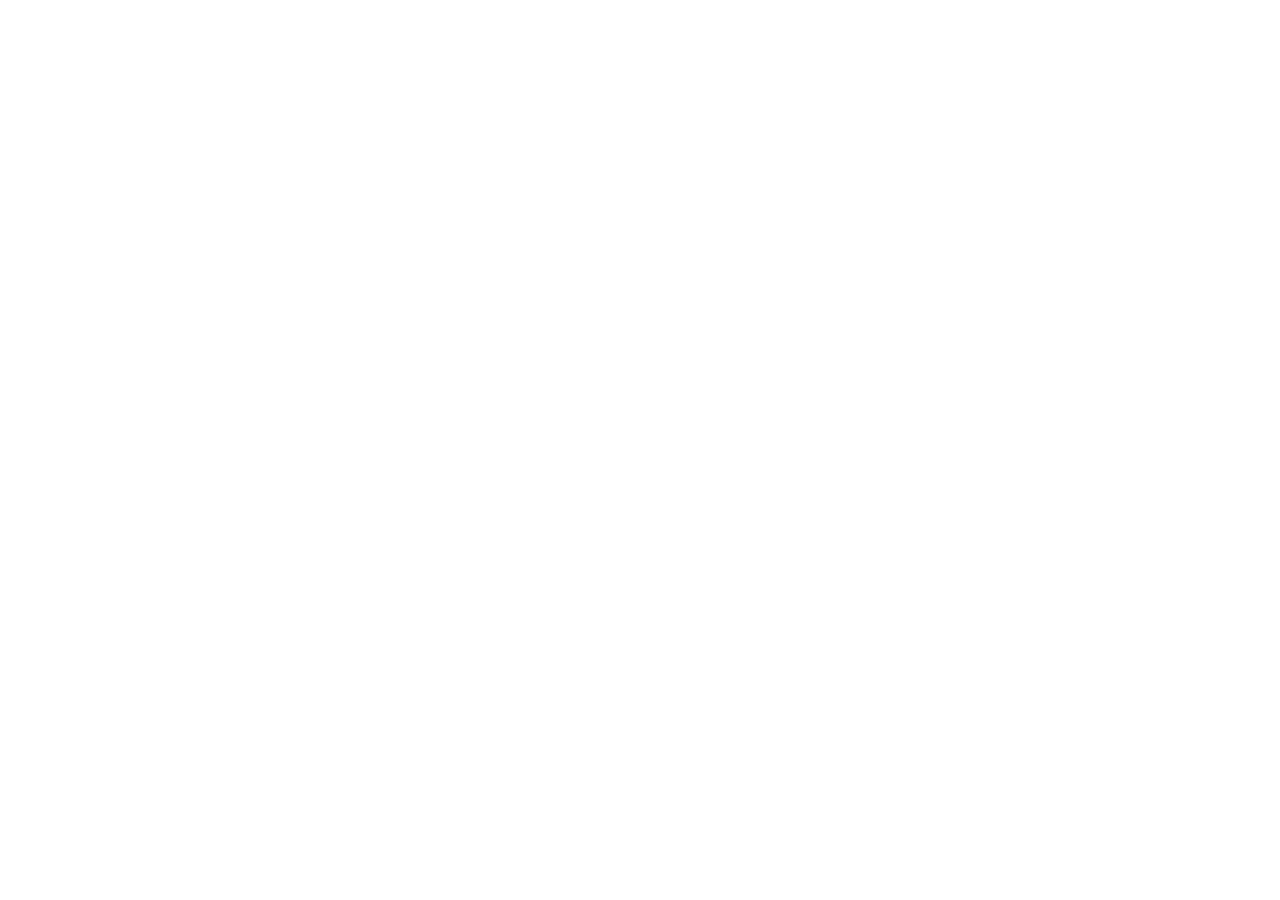
==== src/template.html @ 503ba23a "Initial commit" ====
<!doctype html>
<html lang="en">
  <head>
    <meta charset="UTF-8" />
    <meta name="viewport" content="width=device-width, initial-scale=1.0" />
    <title></title>
  </head>
  <body></body>
</html>
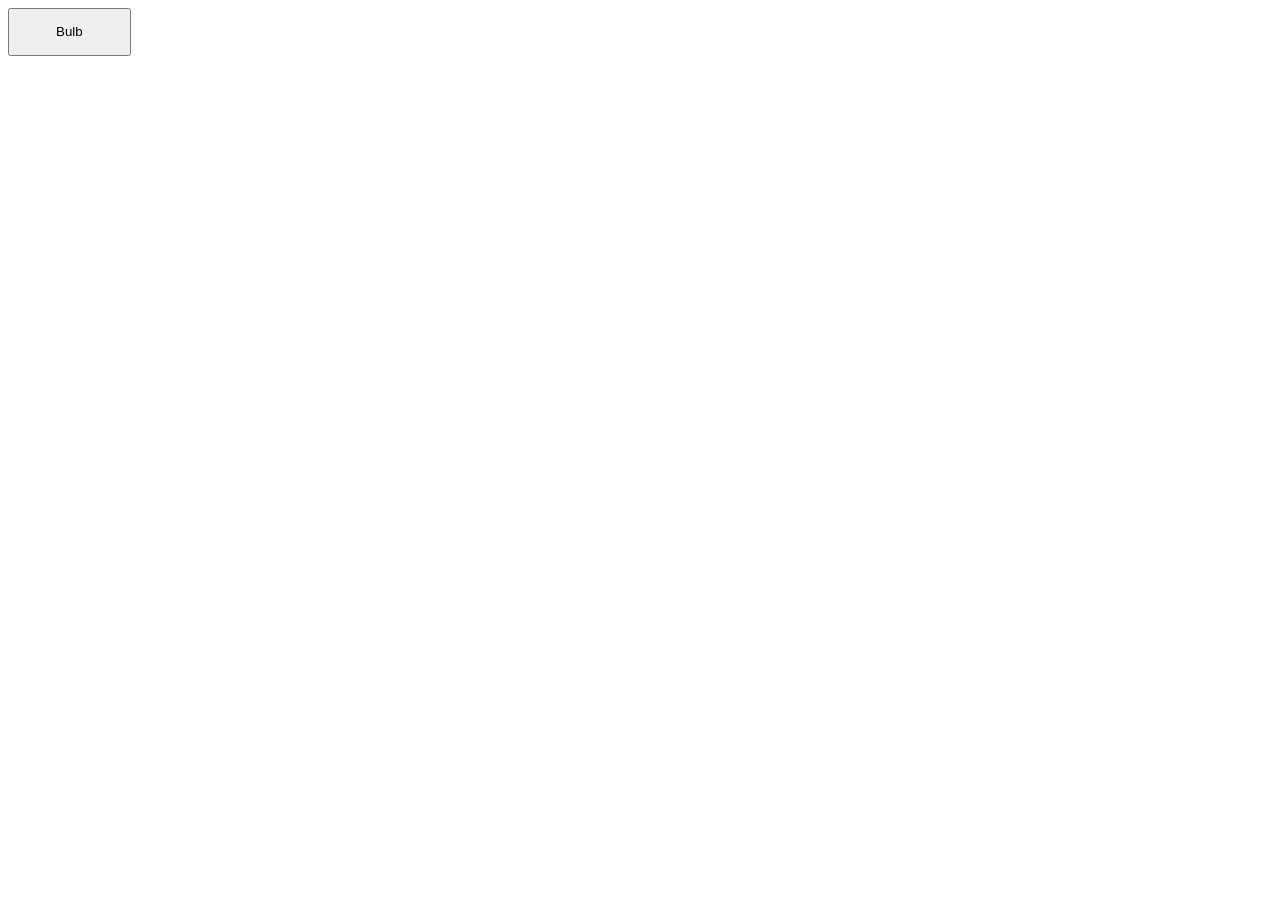
==== commit 451f40c8: "feat: add site header and add theme button - users can toggle theme by theme button in header" ====
--- a/src/template.html
+++ b/src/template.html
@@ -3,7 +3,29 @@
   <head>
     <meta charset="UTF-8" />
     <meta name="viewport" content="width=device-width, initial-scale=1.0" />
-    <title></title>
+    <title>My Homepage</title>
   </head>
-  <body></body>
+  <body>
+    <header>
+      <section id="bulbSection">
+        <button id="theme" aria-pressed="false" aria-label="theme" aria-description = "">
+          <figure id="lightBulb">
+            <div id="rope" aria-hidden="true"></div>
+            <div class="grove" aria-hidden="true">
+              <div class="groveChild"></div>
+              <div class="groveChild"></div>
+              <div class="groveChild"></div>
+            </div>
+            <div class="bulbGlass" aria-hidden="true">
+              <div class="bulbFlame flame1"></div>
+              <div class="bulbFlame flame2"></div>
+              <div class="bulbFlame flame3"></div>
+            </div>
+            <figcaption class="visually-hidden">Bulb</figcaption>
+          </figure>
+        </button>
+      </section>
+    </header>
+    <main></main>
+  </body>
 </html>
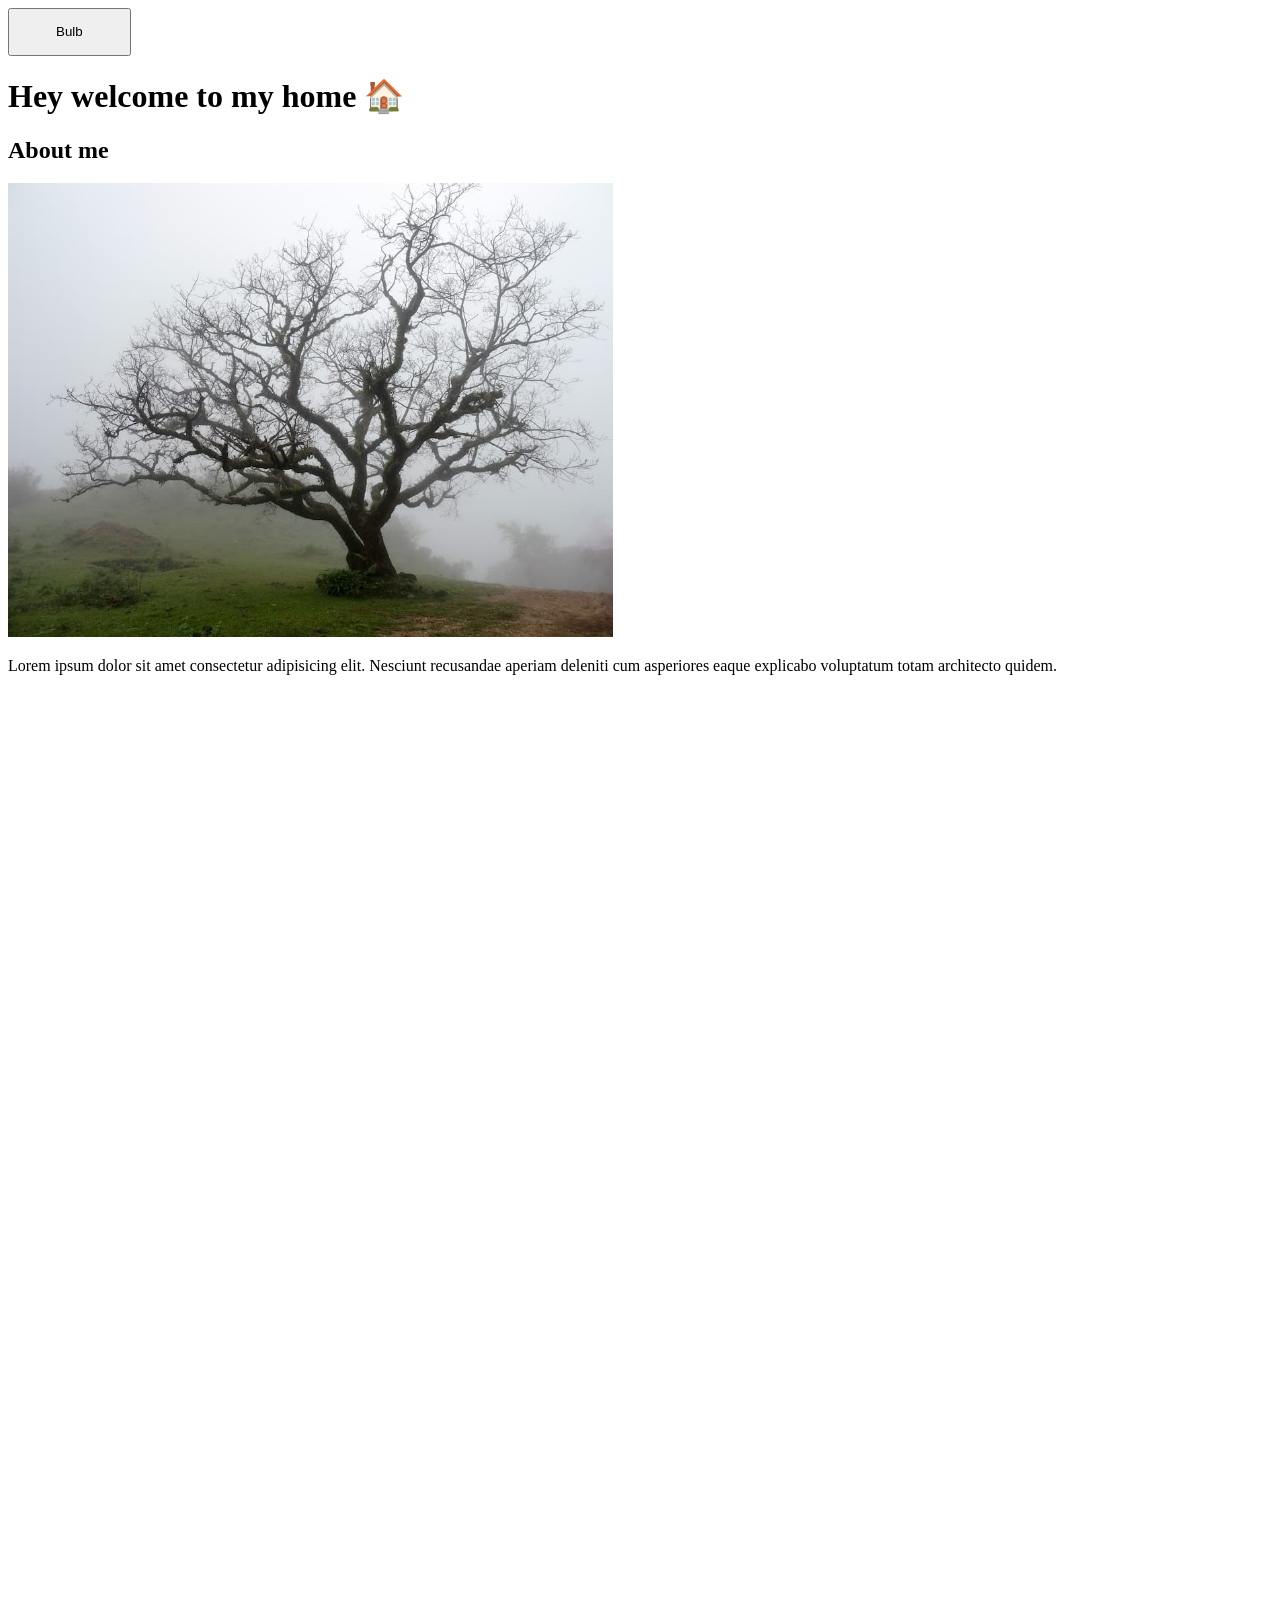
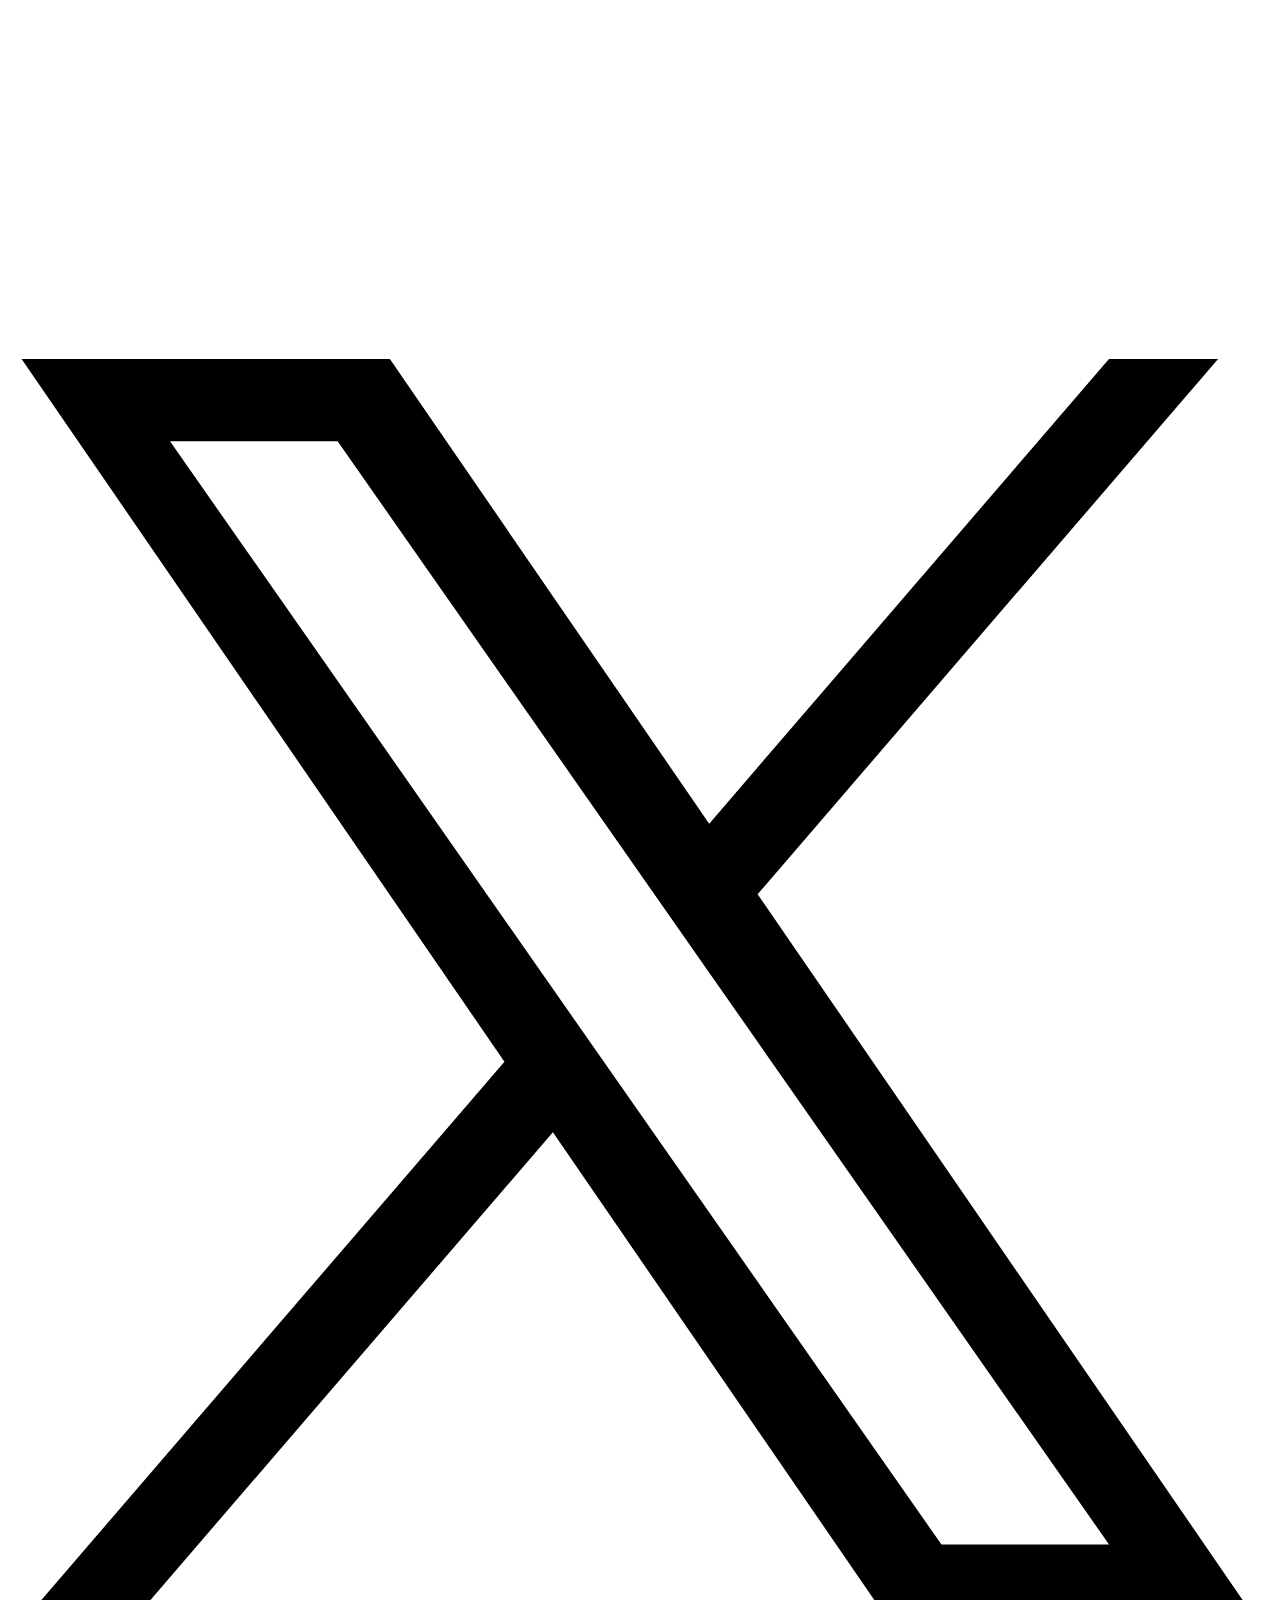
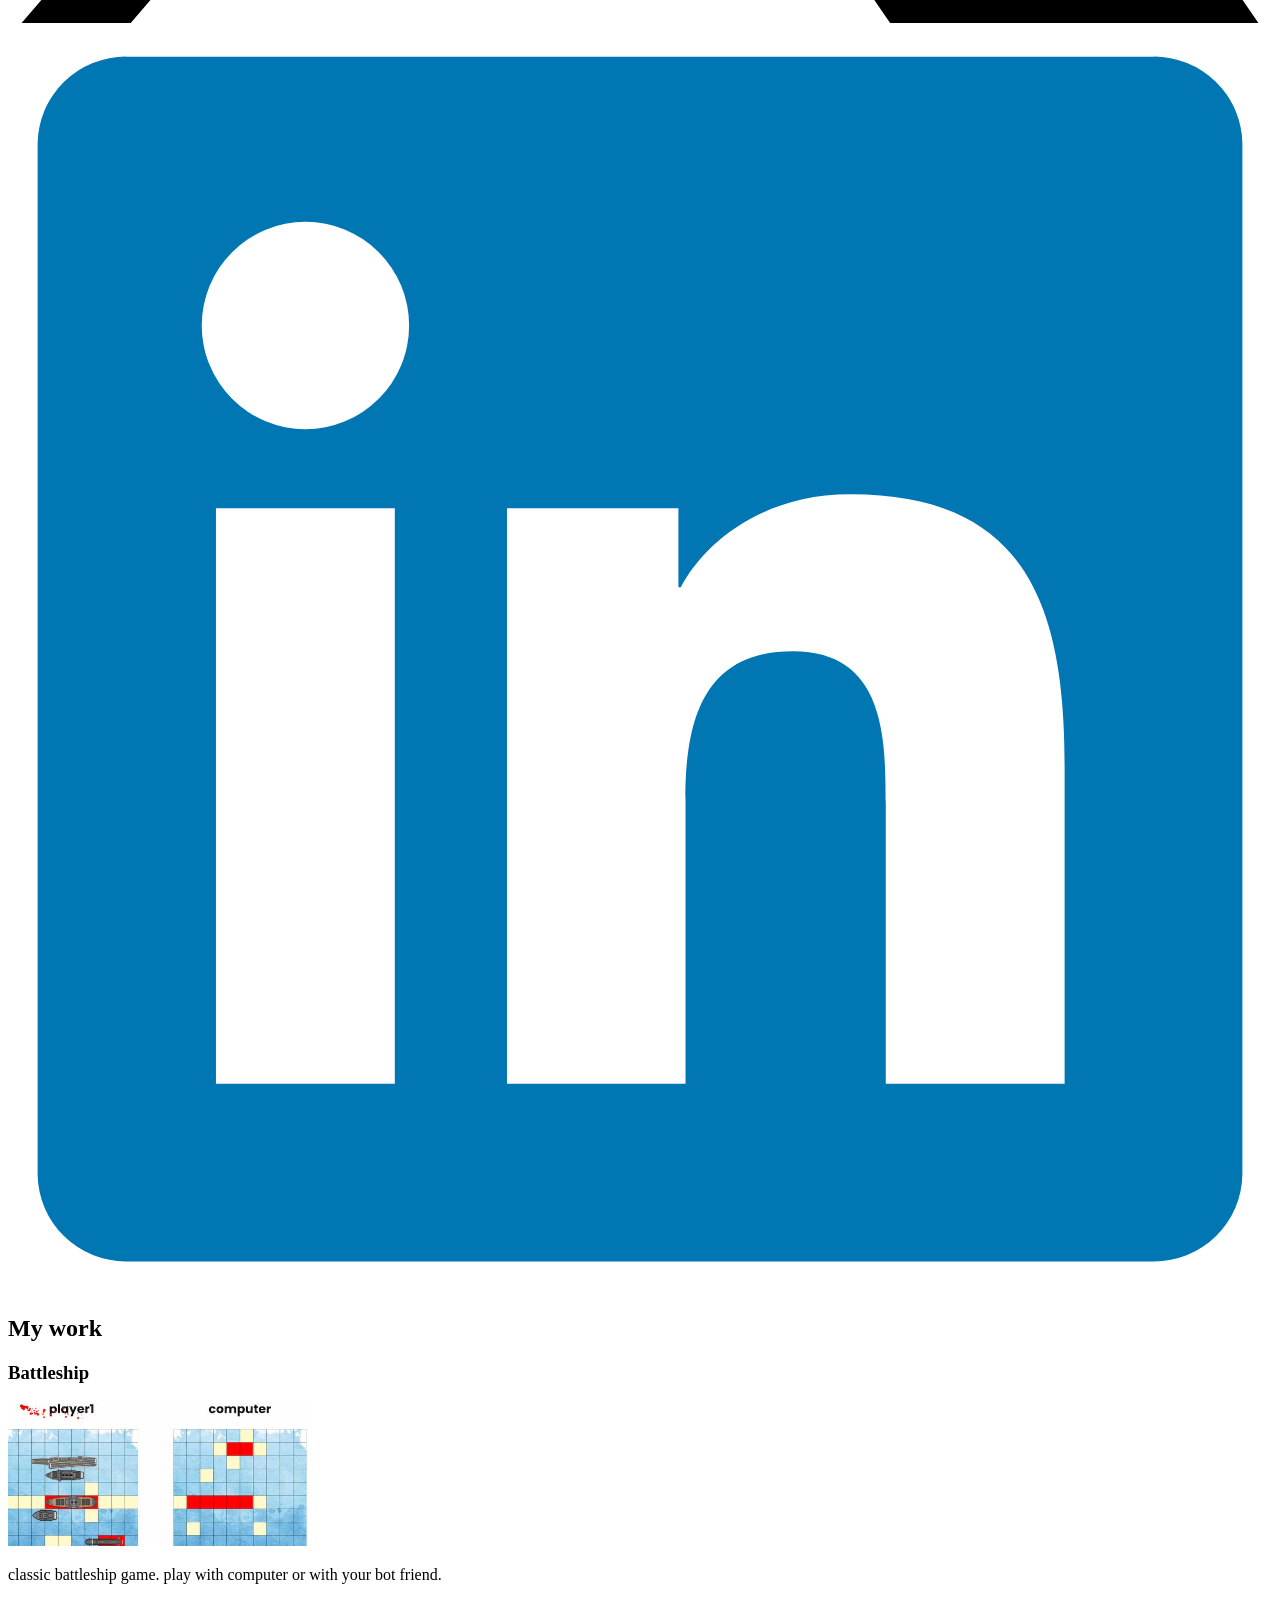
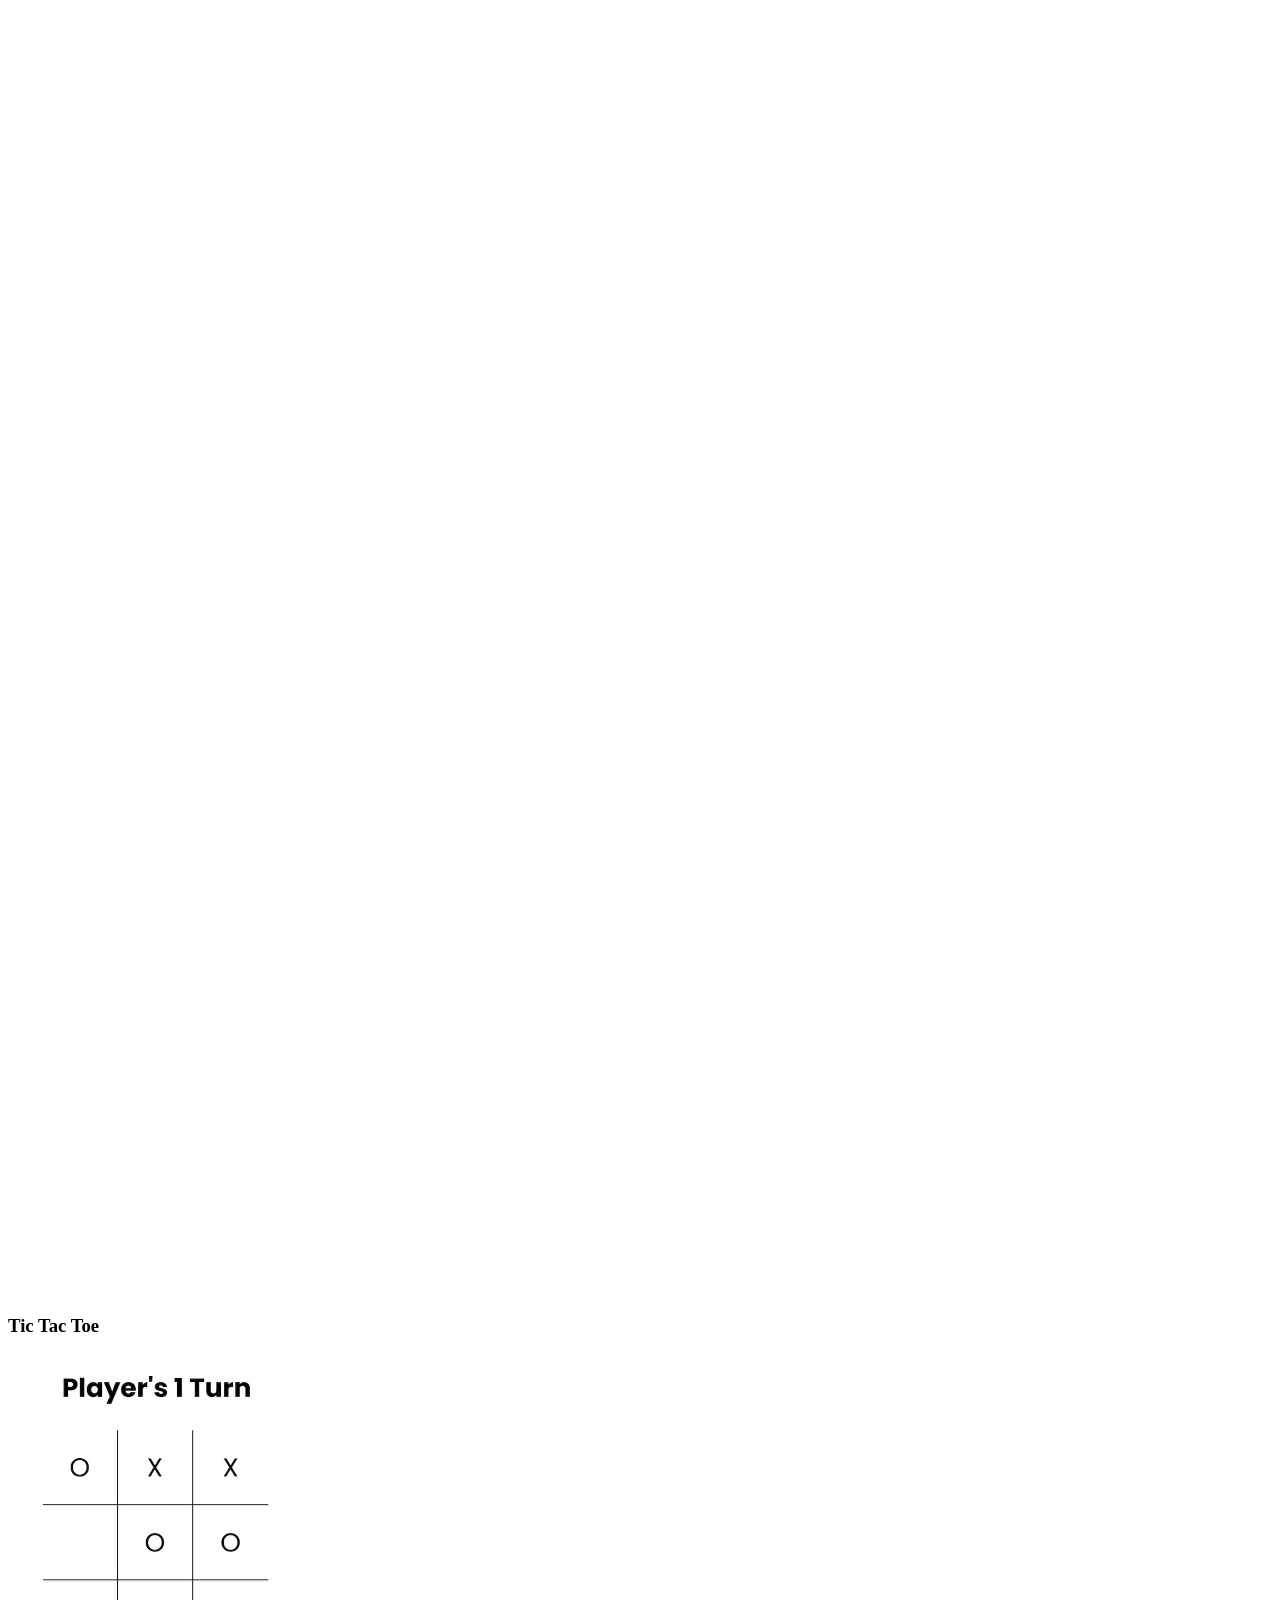
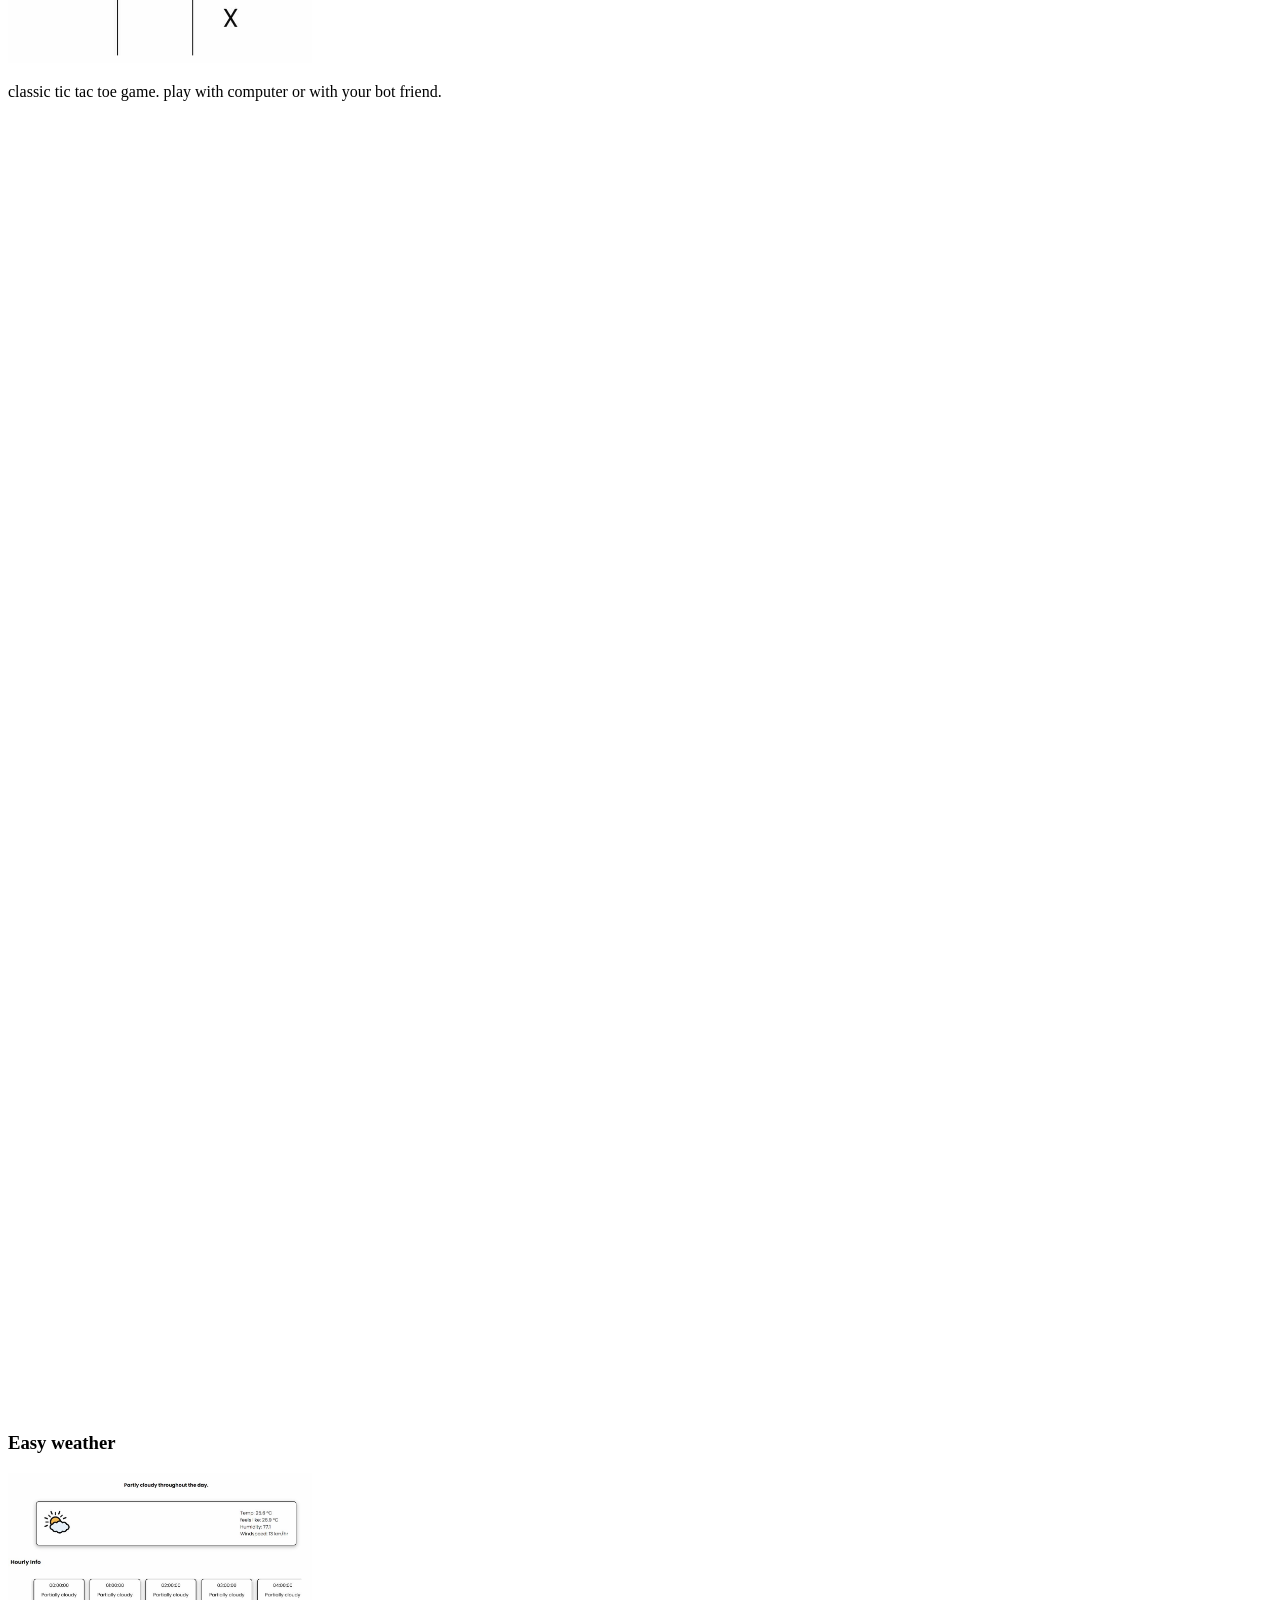
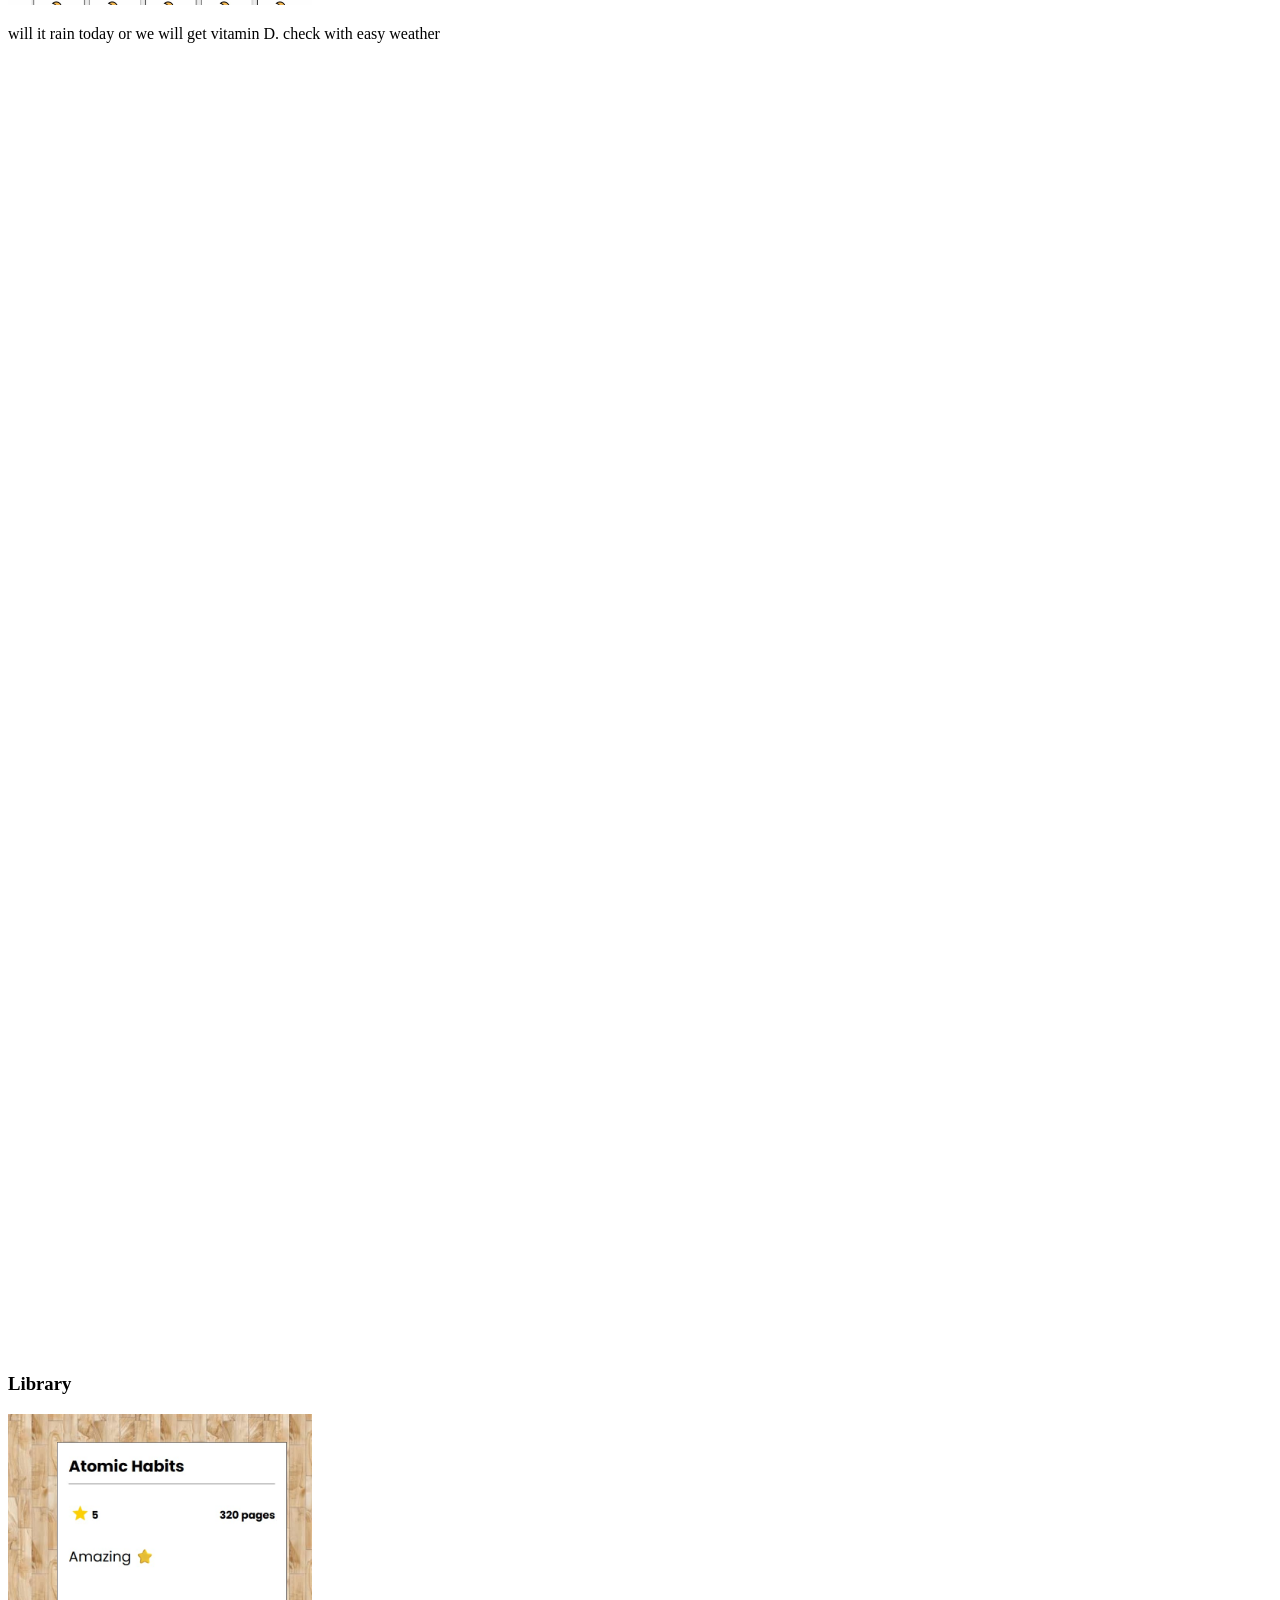
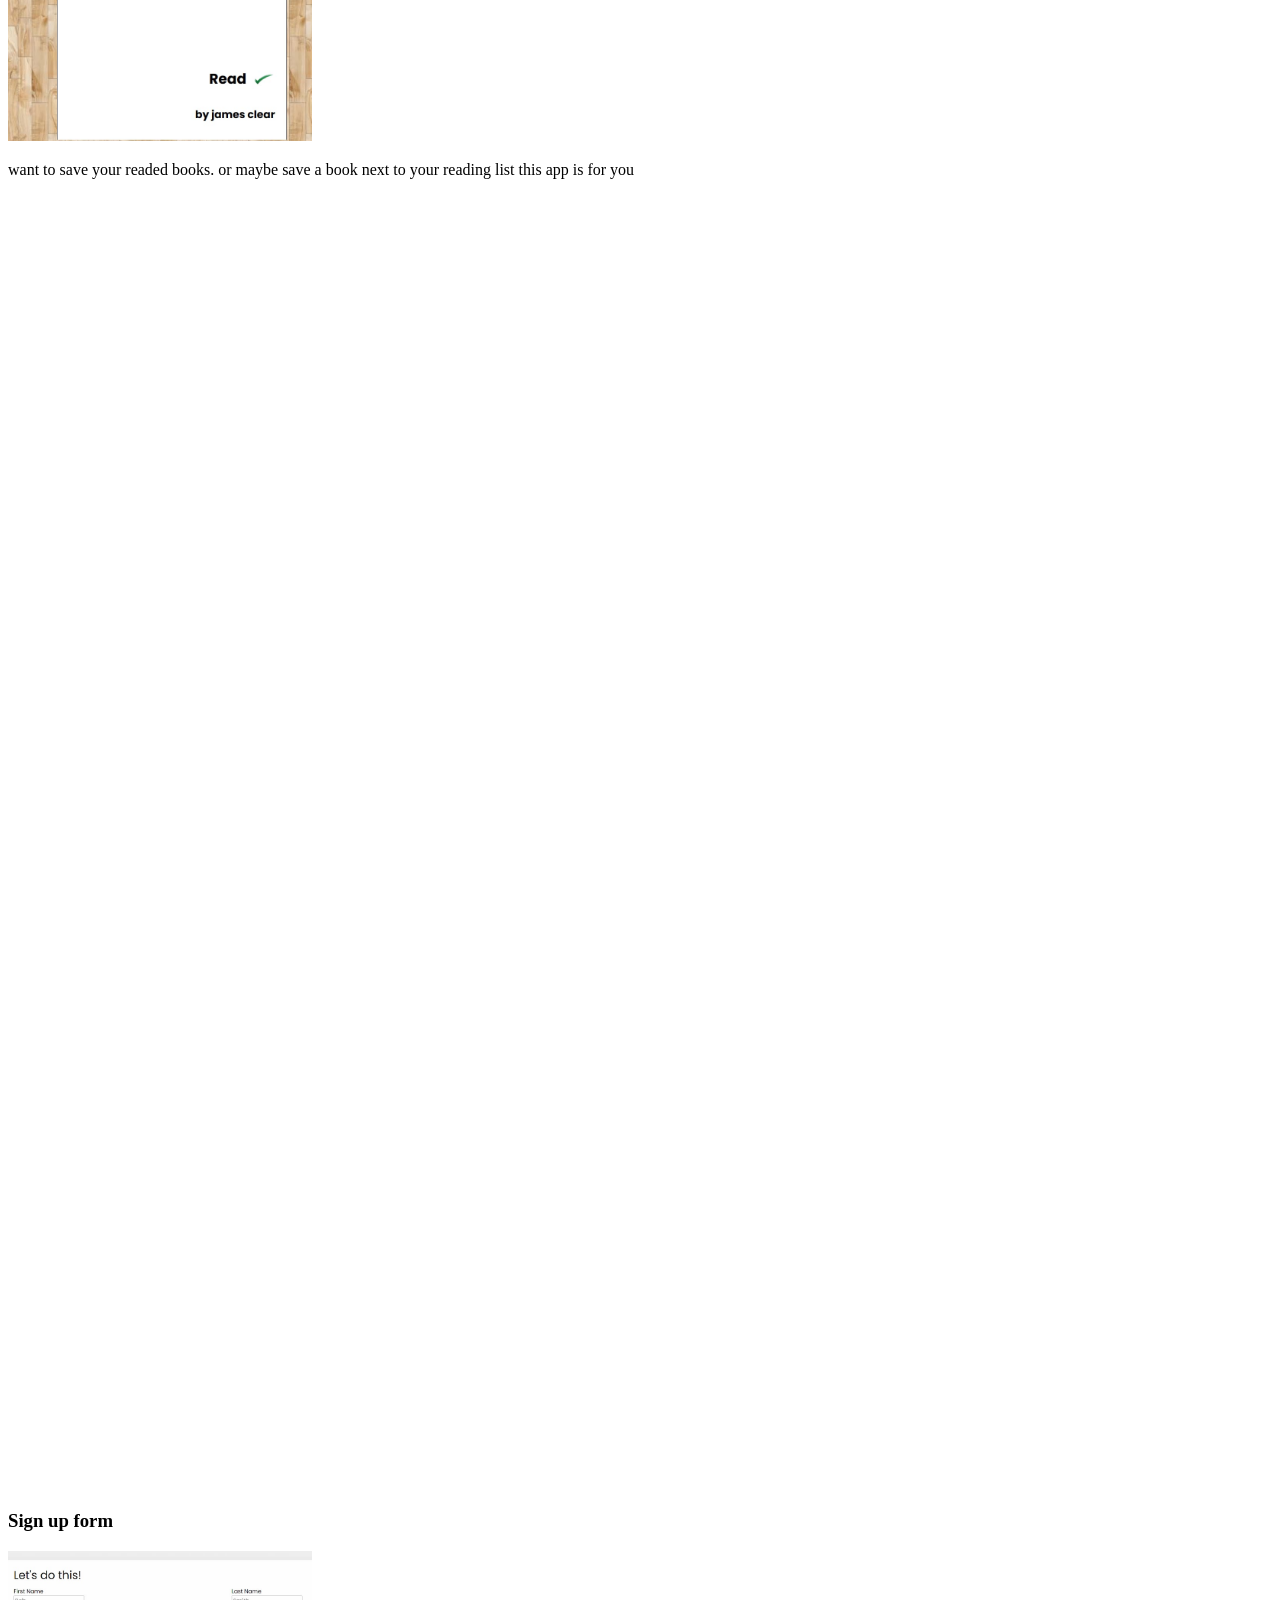
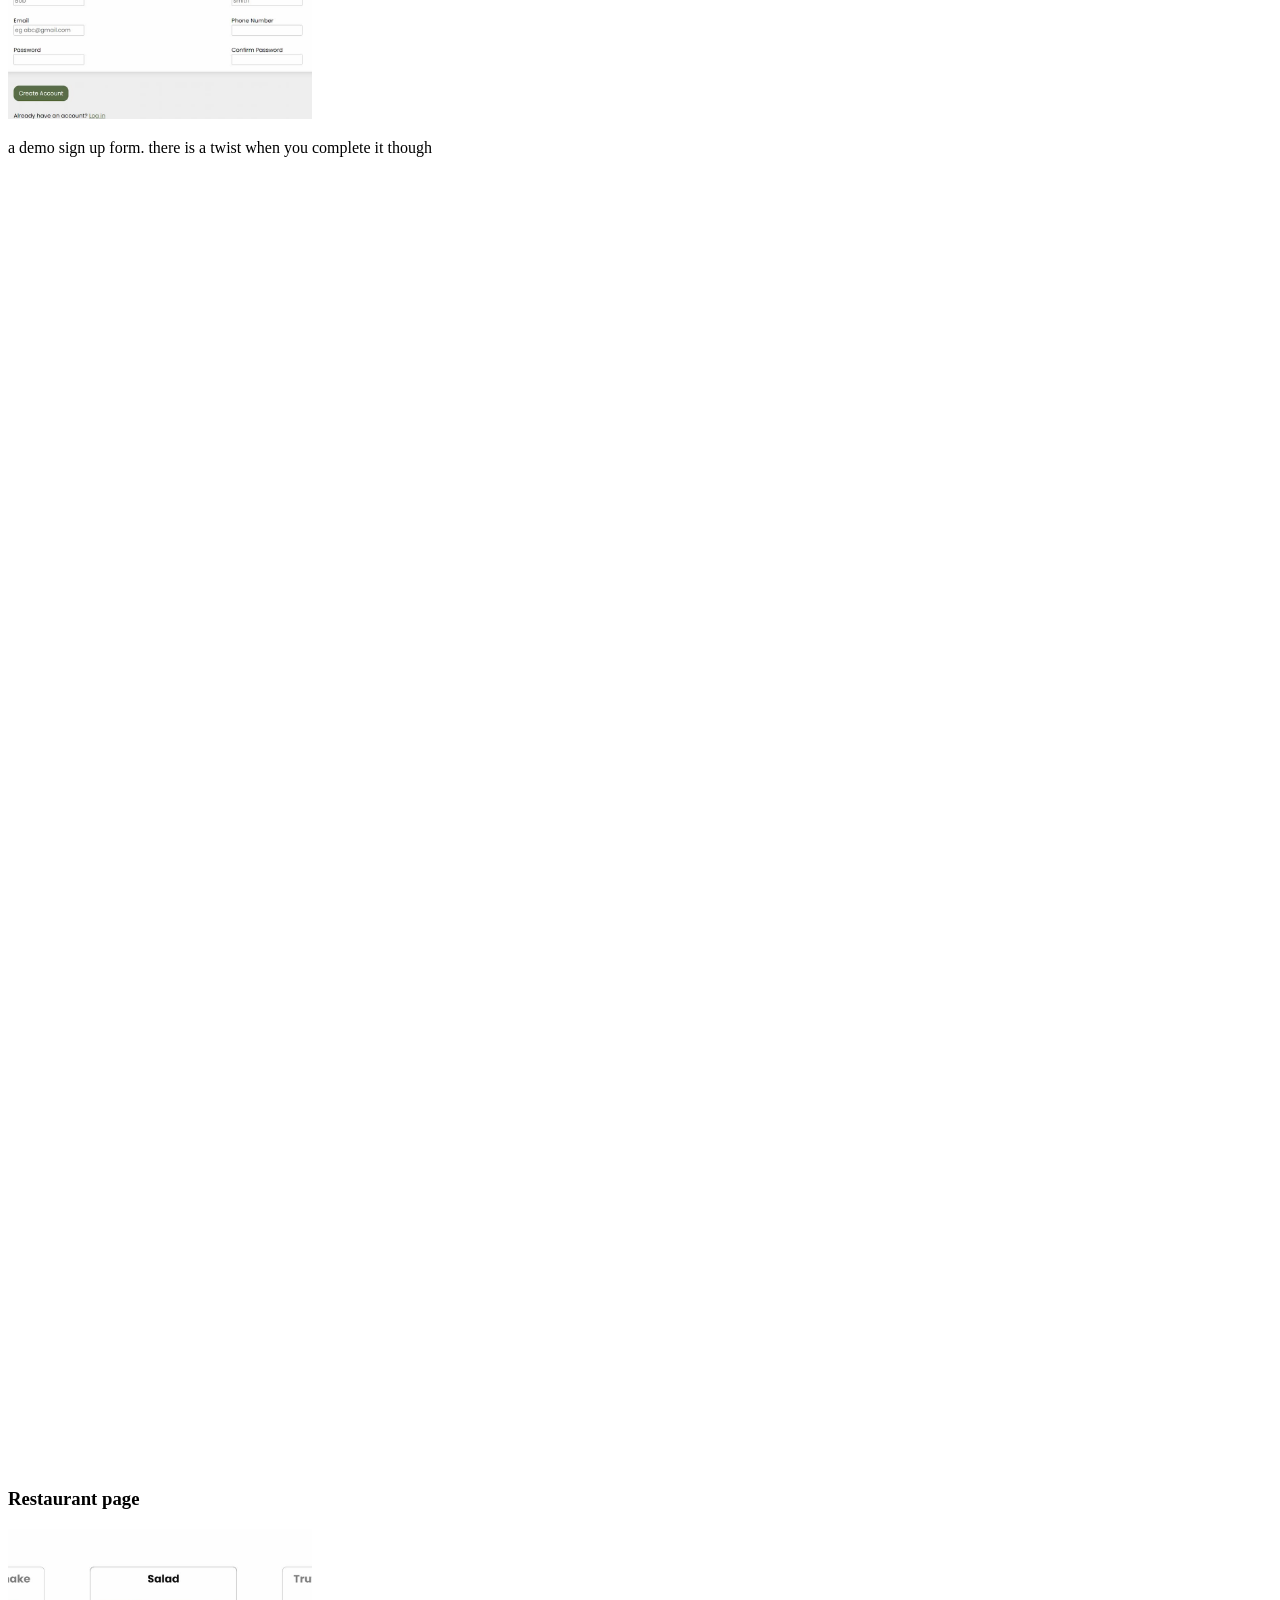
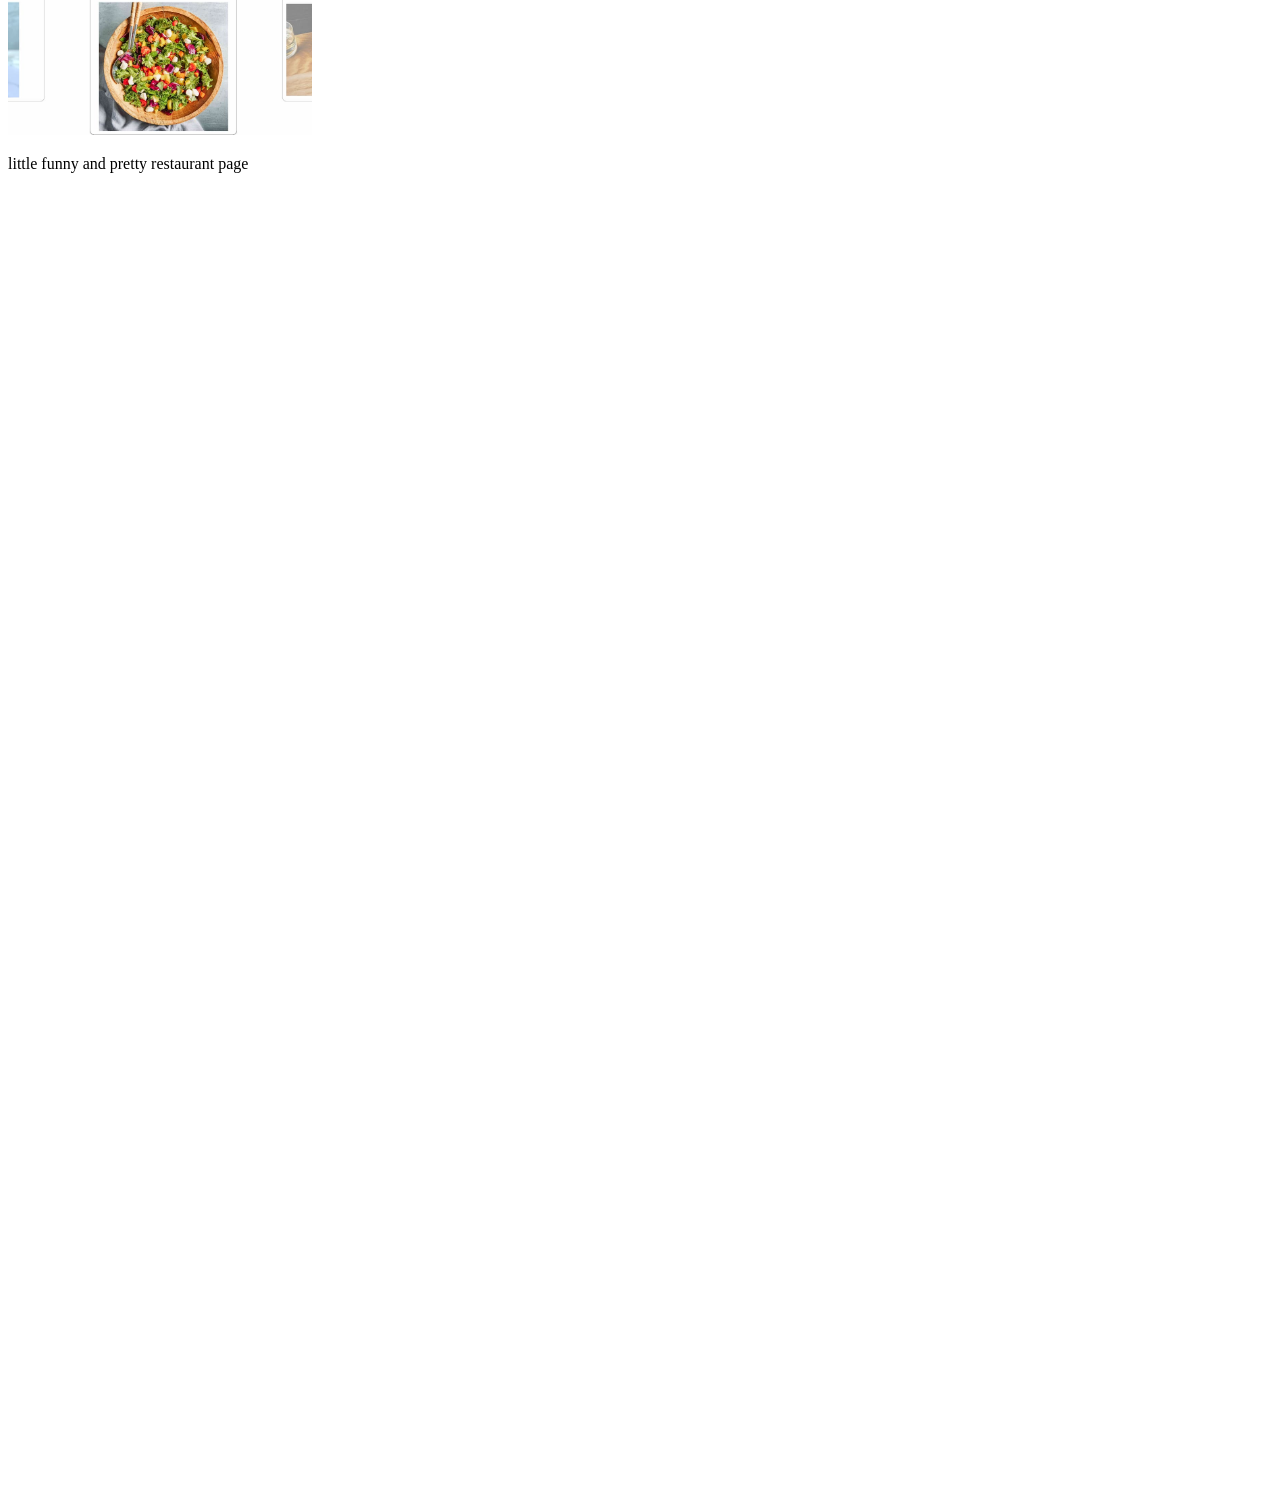
==== commit b21b362f: "feat: add site main content - add about me and my work section" ====
--- a/src/template.html
+++ b/src/template.html
@@ -4,7 +4,9 @@
     <meta charset="UTF-8" />
     <meta name="viewport" content="width=device-width, initial-scale=1.0" />
     <title>My Homepage</title>
-  </head>
+   <link rel="preconnect" href="https://fonts.googleapis.com">
+<link rel="preconnect" href="https://fonts.gstatic.com" crossorigin>
+<link href="https://fonts.googleapis.com/css2?family=Anton+SC&family=Lato:ital,wght@0,100;0,300;0,400;0,700;0,900;1,100;1,300;1,400;1,700;1,900&display=swap" rel="stylesheet">
   <body>
     <header>
       <section id="bulbSection">
@@ -26,6 +28,149 @@
         </button>
       </section>
     </header>
-    <main></main>
+    <main>
+      <h1 class="introPara"><span>Hey</span> <span>welcome to my home <span aria-hidden="true">🏠</span></span></h1>
+      <section aria-labelledby="aboutme" class="aboutMeSection">
+        <h2 id="aboutme">About me</h2>
+        <div class="aboutMeContent">
+          <img src="/assets/images/tree/tree_900w.jpg" srcset="/assets/images/tree/tree_300w.jpg 300w,/assets/images/tree/tree_600w.jpg 600w,/assets/images/tree/tree_900w.jpg 900w,/assets/images/tree/tree_1200w.jpg 1200w,/assets/images/tree/tree_1500w.jpg 1500w,/assets/images/tree/tree_1800w.jpg 1800w,/assets/images/tree/tree_2100w.jpg 2100w" sizes="(max-width: 800px) calc(100vw - 40px), calc((100vw - 70px) / 2)" alt="fog covering very old tree with many branches">
+          <div class="content">
+          <p aria-hidden="true"> Lorem ipsum dolor sit amet consectetur adipisicing elit. Nesciunt recusandae aperiam deleniti cum asperiores eaque explicabo voluptatum totam architecto quidem.</p>
+          <div class="icons">
+            <a href="https://github.com/Prince-Web-Developer?tab=repositories" aria-label="github (opens in new tab)" target="_blank">
+            <svg class="github" viewBox="0 0 128 128">
+            <g fill="#ffffff"><path fill-rule="evenodd" clip-rule="evenodd" d="M64 5.103c-33.347 0-60.388 27.035-60.388 60.388 0 26.682 17.303 49.317 41.297 57.303 3.017.56 4.125-1.31 4.125-2.905 0-1.44-.056-6.197-.082-11.243-16.8 3.653-20.345-7.125-20.345-7.125-2.747-6.98-6.705-8.836-6.705-8.836-5.48-3.748.413-3.67.413-3.67 6.063.425 9.257 6.223 9.257 6.223 5.386 9.23 14.127 6.562 17.573 5.02.542-3.903 2.107-6.568 3.834-8.076-13.413-1.525-27.514-6.704-27.514-29.843 0-6.593 2.36-11.98 6.223-16.21-.628-1.52-2.695-7.662.584-15.98 0 0 5.07-1.623 16.61 6.19C53.7 35 58.867 34.327 64 34.304c5.13.023 10.3.694 15.127 2.033 11.526-7.813 16.59-6.19 16.59-6.19 3.287 8.317 1.22 14.46.593 15.98 3.872 4.23 6.215 9.617 6.215 16.21 0 23.194-14.127 28.3-27.574 29.796 2.167 1.874 4.097 5.55 4.097 11.183 0 8.08-.07 14.583-.07 16.572 0 1.607 1.088 3.49 4.148 2.897 23.98-7.994 41.263-30.622 41.263-57.294C124.388 32.14 97.35 5.104 64 5.104z"></path><path d="M26.484 91.806c-.133.3-.605.39-1.035.185-.44-.196-.685-.605-.543-.906.13-.31.603-.395 1.04-.188.44.197.69.61.537.91zm2.446 2.729c-.287.267-.85.143-1.232-.28-.396-.42-.47-.983-.177-1.254.298-.266.844-.14 1.24.28.394.426.472.984.17 1.255zM31.312 98.012c-.37.258-.976.017-1.35-.52-.37-.538-.37-1.183.01-1.44.373-.258.97-.025 1.35.507.368.545.368 1.19-.01 1.452zm3.261 3.361c-.33.365-1.036.267-1.552-.23-.527-.487-.674-1.18-.343-1.544.336-.366 1.045-.264 1.564.23.527.486.686 1.18.333 1.543zm4.5 1.951c-.147.473-.825.688-1.51.486-.683-.207-1.13-.76-.99-1.238.14-.477.823-.7 1.512-.485.683.206 1.13.756.988 1.237zm4.943.361c.017.498-.563.91-1.28.92-.723.017-1.308-.387-1.315-.877 0-.503.568-.91 1.29-.924.717-.013 1.306.387 1.306.88zm4.598-.782c.086.485-.413.984-1.126 1.117-.7.13-1.35-.172-1.44-.653-.086-.498.422-.997 1.122-1.126.714-.123 1.354.17 1.444.663zm0 0"></path></g>
+            </svg>
+          </a>
+          <a href="https://youtu.be/dQw4w9WgXcQ?si=DXtSjY6NtaNnqoT3" aria-label="twitter also known as x (opens in new tab)" target="_blank">
+            <svg viewBox="0 0 128 128">
+<path d="M75.916 54.2 122.542 0h-11.05L71.008 47.06 38.672 0H1.376l48.898 71.164L1.376 128h11.05L55.18 78.303 89.328 128h37.296L75.913 54.2ZM60.782 71.79l-4.955-7.086-39.42-56.386h16.972L65.19 53.824l4.954 7.086 41.353 59.15h-16.97L60.782 71.793Z" fill="#000" style="stroke-width:.104373"></path>
+</svg>
+          </a>
+          <a href="https://youtu.be/dQw4w9WgXcQ?si=DXtSjY6NtaNnqoT3" aria-label="linkedin (opens in new tab)" target="_blank">
+            <svg viewBox="0 0 128 128">
+<path fill="#0076b2" d="M116 3H12a8.91 8.91 0 00-9 8.8v104.42a8.91 8.91 0 009 8.78h104a8.93 8.93 0 009-8.81V11.77A8.93 8.93 0 00116 3z"></path><path fill="#fff" d="M21.06 48.73h18.11V107H21.06zm9.06-29a10.5 10.5 0 11-10.5 10.49 10.5 10.5 0 0110.5-10.49M50.53 48.73h17.36v8h.24c2.42-4.58 8.32-9.41 17.13-9.41C103.6 47.28 107 59.35 107 75v32H88.89V78.65c0-6.75-.12-15.44-9.41-15.44s-10.87 7.36-10.87 15V107H50.53z"></path>
+</svg>
+          </a>
+          </div>
+        </div>
+      </section>
+      <section aria-labelledby="mywork" class="aboutMeSection">
+        <h2 id="mywork">My work</h2>
+        <section class="myWorkSection">
+         
+            <div class="card">
+              <div class="cardContent">
+                <h3>Battleship</h3>
+                <img class="batlle" src="/assets/images/battleship/battleship_600w.jpg" alt="battleship game" srcset="/assets/images/battleship/battleship_300w.jpg 300w,/assets/images/battleship/battleship_600w.jpg 600w,/assets/images/battleship/battleship_900w.jpg 900w,/assets/images/battleship/battleship_1200w.jpg 1200w,/assets/images/battleship/battleship_1500w.jpg 1500w,/assets/images/battleship/battleship_1800w.jpg 1800w,/assets/images/battleship/battleship_2100w.jpg 2100w" sizes="(max-width: 1196px) 260px, calc((((100vw - 40px) - 10em) * 0.3) - 20px)">
+                <p class="smallerFont">classic battleship game. play with computer or with your bot friend.</p>
+              </div>
+              <div class="icons">
+                <a href="https://github.com/Prince-Web-Developer/Battleship" aria-label="view battleship source code (opens in new tab)" target="_blank">
+            <svg class="github" viewBox="0 0 128 128">
+            <g fill="#ffffff"><path fill-rule="evenodd" clip-rule="evenodd" d="M64 5.103c-33.347 0-60.388 27.035-60.388 60.388 0 26.682 17.303 49.317 41.297 57.303 3.017.56 4.125-1.31 4.125-2.905 0-1.44-.056-6.197-.082-11.243-16.8 3.653-20.345-7.125-20.345-7.125-2.747-6.98-6.705-8.836-6.705-8.836-5.48-3.748.413-3.67.413-3.67 6.063.425 9.257 6.223 9.257 6.223 5.386 9.23 14.127 6.562 17.573 5.02.542-3.903 2.107-6.568 3.834-8.076-13.413-1.525-27.514-6.704-27.514-29.843 0-6.593 2.36-11.98 6.223-16.21-.628-1.52-2.695-7.662.584-15.98 0 0 5.07-1.623 16.61 6.19C53.7 35 58.867 34.327 64 34.304c5.13.023 10.3.694 15.127 2.033 11.526-7.813 16.59-6.19 16.59-6.19 3.287 8.317 1.22 14.46.593 15.98 3.872 4.23 6.215 9.617 6.215 16.21 0 23.194-14.127 28.3-27.574 29.796 2.167 1.874 4.097 5.55 4.097 11.183 0 8.08-.07 14.583-.07 16.572 0 1.607 1.088 3.49 4.148 2.897 23.98-7.994 41.263-30.622 41.263-57.294C124.388 32.14 97.35 5.104 64 5.104z"></path><path d="M26.484 91.806c-.133.3-.605.39-1.035.185-.44-.196-.685-.605-.543-.906.13-.31.603-.395 1.04-.188.44.197.69.61.537.91zm2.446 2.729c-.287.267-.85.143-1.232-.28-.396-.42-.47-.983-.177-1.254.298-.266.844-.14 1.24.28.394.426.472.984.17 1.255zM31.312 98.012c-.37.258-.976.017-1.35-.52-.37-.538-.37-1.183.01-1.44.373-.258.97-.025 1.35.507.368.545.368 1.19-.01 1.452zm3.261 3.361c-.33.365-1.036.267-1.552-.23-.527-.487-.674-1.18-.343-1.544.336-.366 1.045-.264 1.564.23.527.486.686 1.18.333 1.543zm4.5 1.951c-.147.473-.825.688-1.51.486-.683-.207-1.13-.76-.99-1.238.14-.477.823-.7 1.512-.485.683.206 1.13.756.988 1.237zm4.943.361c.017.498-.563.91-1.28.92-.723.017-1.308-.387-1.315-.877 0-.503.568-.91 1.29-.924.717-.013 1.306.387 1.306.88zm4.598-.782c.086.485-.413.984-1.126 1.117-.7.13-1.35-.172-1.44-.653-.086-.498.422-.997 1.122-1.126.714-.123 1.354.17 1.444.663zm0 0"></path></g>
+            </svg>
+          </a>
+                <a href="https://prince-web-developer.github.io/Battleship/" aria-label="play battleship (opens in new tab)" target="_blank">
+            <svg class="github" xmlns="http://www.w3.org/2000/svg" height="24px" viewBox="0 -960 960 960" width="24px" fill="#ffffff"><path d="M320-200v-560l440 280-440 280Zm80-280Zm0 134 210-134-210-134v268Z"/></svg>
+          </a>
+              </div>
+            </div>
+            <div class="card">
+              <div class="cardContent">
+                <h3>Tic Tac Toe</h3>
+                <img src="/assets/images/ticTacToe/ticTacToe_600w.jpg" alt="tic tac toe game" srcset="/assets/images/ticTacToe/ticTacToe_300w.jpg 300w,/assets/images/ticTacToe/ticTacToe_600w.jpg 600w,/assets/images/ticTacToe/ticTacToe_900w.jpg 900w,/assets/images/ticTacToe/ticTacToe_1200w.jpg 1200w,/assets/images/ticTacToe/ticTacToe_1500w.jpg 1500w,/assets/images/ticTacToe/ticTacToe_1800w.jpg 1800w,/assets/images/ticTacToe/ticTacToe_2100w.jpg 2100w" sizes="(max-width: 1196px) 260px, calc((((100vw - 40px) - 10em) * 0.3) - 20px)">
+                <p class="smallerFont">classic tic tac toe game. play with computer or with your bot friend.</p>
+              </div>
+              <div class="icons">
+                <a href="https://github.com/Prince-Web-Developer/Tic-Tac-Toe" aria-label="view tic tac toe source code (opens in new tab)" target="_blank">
+            <svg class="github" viewBox="0 0 128 128">
+            <g fill="#ffffff"><path fill-rule="evenodd" clip-rule="evenodd" d="M64 5.103c-33.347 0-60.388 27.035-60.388 60.388 0 26.682 17.303 49.317 41.297 57.303 3.017.56 4.125-1.31 4.125-2.905 0-1.44-.056-6.197-.082-11.243-16.8 3.653-20.345-7.125-20.345-7.125-2.747-6.98-6.705-8.836-6.705-8.836-5.48-3.748.413-3.67.413-3.67 6.063.425 9.257 6.223 9.257 6.223 5.386 9.23 14.127 6.562 17.573 5.02.542-3.903 2.107-6.568 3.834-8.076-13.413-1.525-27.514-6.704-27.514-29.843 0-6.593 2.36-11.98 6.223-16.21-.628-1.52-2.695-7.662.584-15.98 0 0 5.07-1.623 16.61 6.19C53.7 35 58.867 34.327 64 34.304c5.13.023 10.3.694 15.127 2.033 11.526-7.813 16.59-6.19 16.59-6.19 3.287 8.317 1.22 14.46.593 15.98 3.872 4.23 6.215 9.617 6.215 16.21 0 23.194-14.127 28.3-27.574 29.796 2.167 1.874 4.097 5.55 4.097 11.183 0 8.08-.07 14.583-.07 16.572 0 1.607 1.088 3.49 4.148 2.897 23.98-7.994 41.263-30.622 41.263-57.294C124.388 32.14 97.35 5.104 64 5.104z"></path><path d="M26.484 91.806c-.133.3-.605.39-1.035.185-.44-.196-.685-.605-.543-.906.13-.31.603-.395 1.04-.188.44.197.69.61.537.91zm2.446 2.729c-.287.267-.85.143-1.232-.28-.396-.42-.47-.983-.177-1.254.298-.266.844-.14 1.24.28.394.426.472.984.17 1.255zM31.312 98.012c-.37.258-.976.017-1.35-.52-.37-.538-.37-1.183.01-1.44.373-.258.97-.025 1.35.507.368.545.368 1.19-.01 1.452zm3.261 3.361c-.33.365-1.036.267-1.552-.23-.527-.487-.674-1.18-.343-1.544.336-.366 1.045-.264 1.564.23.527.486.686 1.18.333 1.543zm4.5 1.951c-.147.473-.825.688-1.51.486-.683-.207-1.13-.76-.99-1.238.14-.477.823-.7 1.512-.485.683.206 1.13.756.988 1.237zm4.943.361c.017.498-.563.91-1.28.92-.723.017-1.308-.387-1.315-.877 0-.503.568-.91 1.29-.924.717-.013 1.306.387 1.306.88zm4.598-.782c.086.485-.413.984-1.126 1.117-.7.13-1.35-.172-1.44-.653-.086-.498.422-.997 1.122-1.126.714-.123 1.354.17 1.444.663zm0 0"></path></g>
+            </svg>
+          </a>
+                <a href="https://prince-web-developer.github.io/Tic-Tac-Toe/" aria-label="play tic tac toe (opens in new tab)" target="_blank">
+            <svg class="github" xmlns="http://www.w3.org/2000/svg" height="24px" viewBox="0 -960 960 960" width="24px" fill="#ffffff"><path d="M320-200v-560l440 280-440 280Zm80-280Zm0 134 210-134-210-134v268Z"/></svg>
+          </a>
+              </div>
+            </div>
+
+            <div class="card">
+              <div class="cardContent">
+                <h3>Easy weather</h3>
+                <img class="easyWeather" src="/assets/images/easyweather/easyWeather_1200w.jpg" alt="weather app" srcset="/assets/images/easyweather/easyWeather_1200w.jpg 1200w,/assets/images/easyweather/easyWeather_1500w.jpg 1500w,/assets/images/easyweather/easyWeather_1800w.jpg 1800w,/assets/images/easyweather/easyWeather_2100w.jpg 2100w" sizes="(max-width: 1196px) 260px, calc((((100vw - 40px) - 10em) * 0.3) - 20px)">
+                <p class="smallerFont">will it rain today or we will get vitamin D. check with easy weather</p>
+              </div>
+              <div class="icons">
+                <a href="https://github.com/Prince-Web-Developer/Easy-Weather" aria-label="view easy weather source code (opens in new tab)" target="_blank">
+            <svg class="github" viewBox="0 0 128 128">
+            <g fill="#ffffff"><path fill-rule="evenodd" clip-rule="evenodd" d="M64 5.103c-33.347 0-60.388 27.035-60.388 60.388 0 26.682 17.303 49.317 41.297 57.303 3.017.56 4.125-1.31 4.125-2.905 0-1.44-.056-6.197-.082-11.243-16.8 3.653-20.345-7.125-20.345-7.125-2.747-6.98-6.705-8.836-6.705-8.836-5.48-3.748.413-3.67.413-3.67 6.063.425 9.257 6.223 9.257 6.223 5.386 9.23 14.127 6.562 17.573 5.02.542-3.903 2.107-6.568 3.834-8.076-13.413-1.525-27.514-6.704-27.514-29.843 0-6.593 2.36-11.98 6.223-16.21-.628-1.52-2.695-7.662.584-15.98 0 0 5.07-1.623 16.61 6.19C53.7 35 58.867 34.327 64 34.304c5.13.023 10.3.694 15.127 2.033 11.526-7.813 16.59-6.19 16.59-6.19 3.287 8.317 1.22 14.46.593 15.98 3.872 4.23 6.215 9.617 6.215 16.21 0 23.194-14.127 28.3-27.574 29.796 2.167 1.874 4.097 5.55 4.097 11.183 0 8.08-.07 14.583-.07 16.572 0 1.607 1.088 3.49 4.148 2.897 23.98-7.994 41.263-30.622 41.263-57.294C124.388 32.14 97.35 5.104 64 5.104z"></path><path d="M26.484 91.806c-.133.3-.605.39-1.035.185-.44-.196-.685-.605-.543-.906.13-.31.603-.395 1.04-.188.44.197.69.61.537.91zm2.446 2.729c-.287.267-.85.143-1.232-.28-.396-.42-.47-.983-.177-1.254.298-.266.844-.14 1.24.28.394.426.472.984.17 1.255zM31.312 98.012c-.37.258-.976.017-1.35-.52-.37-.538-.37-1.183.01-1.44.373-.258.97-.025 1.35.507.368.545.368 1.19-.01 1.452zm3.261 3.361c-.33.365-1.036.267-1.552-.23-.527-.487-.674-1.18-.343-1.544.336-.366 1.045-.264 1.564.23.527.486.686 1.18.333 1.543zm4.5 1.951c-.147.473-.825.688-1.51.486-.683-.207-1.13-.76-.99-1.238.14-.477.823-.7 1.512-.485.683.206 1.13.756.988 1.237zm4.943.361c.017.498-.563.91-1.28.92-.723.017-1.308-.387-1.315-.877 0-.503.568-.91 1.29-.924.717-.013 1.306.387 1.306.88zm4.598-.782c.086.485-.413.984-1.126 1.117-.7.13-1.35-.172-1.44-.653-.086-.498.422-.997 1.122-1.126.714-.123 1.354.17 1.444.663zm0 0"></path></g>
+            </svg>
+          </a>
+                <a href="https://prince-web-developer.github.io/Easy-Weather/" aria-label="checks today weather (opens in new tab)" target="_blank">
+            <svg class="github" xmlns="http://www.w3.org/2000/svg" height="24px" viewBox="0 -960 960 960" width="24px" fill="#ffffff"><path d="M320-200v-560l440 280-440 280Zm80-280Zm0 134 210-134-210-134v268Z"/></svg>
+          </a>
+              </div>
+            </div>
+
+            <div class="card">
+              <div class="cardContent">
+                <h3>Library</h3>
+                <img src="/assets/images/library/library_796w.jpg" alt="library app" srcset="/assets/images/library/library_796w.jpg 796w,/assets/images/library/library_900w.jpg 900w,/assets/images/library/library_1200w.jpg 1200w,/assets/images/library/library_1500w.jpg 1500w,/assets/images/library/library_1800w.jpg 1800w,/assets/images/library/library_2100w.jpg 2100w" sizes="(max-width: 1196px) 260px, calc((((100vw - 40px) - 10em) * 0.3) - 20px)">
+                <p class="smallerFont">want to save your readed books. or maybe save a book next to your reading list this app is for you</p>
+              </div>
+              <div class="icons">
+                <a href="https://github.com/Prince-Web-Developer/Library" aria-label="view library source code (opens in new tab)" target="_blank">
+            <svg class="github" viewBox="0 0 128 128">
+            <g fill="#ffffff"><path fill-rule="evenodd" clip-rule="evenodd" d="M64 5.103c-33.347 0-60.388 27.035-60.388 60.388 0 26.682 17.303 49.317 41.297 57.303 3.017.56 4.125-1.31 4.125-2.905 0-1.44-.056-6.197-.082-11.243-16.8 3.653-20.345-7.125-20.345-7.125-2.747-6.98-6.705-8.836-6.705-8.836-5.48-3.748.413-3.67.413-3.67 6.063.425 9.257 6.223 9.257 6.223 5.386 9.23 14.127 6.562 17.573 5.02.542-3.903 2.107-6.568 3.834-8.076-13.413-1.525-27.514-6.704-27.514-29.843 0-6.593 2.36-11.98 6.223-16.21-.628-1.52-2.695-7.662.584-15.98 0 0 5.07-1.623 16.61 6.19C53.7 35 58.867 34.327 64 34.304c5.13.023 10.3.694 15.127 2.033 11.526-7.813 16.59-6.19 16.59-6.19 3.287 8.317 1.22 14.46.593 15.98 3.872 4.23 6.215 9.617 6.215 16.21 0 23.194-14.127 28.3-27.574 29.796 2.167 1.874 4.097 5.55 4.097 11.183 0 8.08-.07 14.583-.07 16.572 0 1.607 1.088 3.49 4.148 2.897 23.98-7.994 41.263-30.622 41.263-57.294C124.388 32.14 97.35 5.104 64 5.104z"></path><path d="M26.484 91.806c-.133.3-.605.39-1.035.185-.44-.196-.685-.605-.543-.906.13-.31.603-.395 1.04-.188.44.197.69.61.537.91zm2.446 2.729c-.287.267-.85.143-1.232-.28-.396-.42-.47-.983-.177-1.254.298-.266.844-.14 1.24.28.394.426.472.984.17 1.255zM31.312 98.012c-.37.258-.976.017-1.35-.52-.37-.538-.37-1.183.01-1.44.373-.258.97-.025 1.35.507.368.545.368 1.19-.01 1.452zm3.261 3.361c-.33.365-1.036.267-1.552-.23-.527-.487-.674-1.18-.343-1.544.336-.366 1.045-.264 1.564.23.527.486.686 1.18.333 1.543zm4.5 1.951c-.147.473-.825.688-1.51.486-.683-.207-1.13-.76-.99-1.238.14-.477.823-.7 1.512-.485.683.206 1.13.756.988 1.237zm4.943.361c.017.498-.563.91-1.28.92-.723.017-1.308-.387-1.315-.877 0-.503.568-.91 1.29-.924.717-.013 1.306.387 1.306.88zm4.598-.782c.086.485-.413.984-1.126 1.117-.7.13-1.35-.172-1.44-.653-.086-.498.422-.997 1.122-1.126.714-.123 1.354.17 1.444.663zm0 0"></path></g>
+            </svg>
+          </a>
+                <a href="https://prince-web-developer.github.io/Library/" aria-label="library (opens in new tab)" target="_blank">
+            <svg class="github" xmlns="http://www.w3.org/2000/svg" height="24px" viewBox="0 -960 960 960" width="24px" fill="#ffffff"><path d="M320-200v-560l440 280-440 280Zm80-280Zm0 134 210-134-210-134v268Z"/></svg>
+          </a>
+              </div>
+            </div>
+            
+
+             <div class="card">
+              <div class="cardContent">
+                <h3>Sign up form</h3>
+                <img class="signUp" src="/assets/images/signupForm/signUp_900w.jpg" alt="demo sign up form" srcset="/assets/images/signupForm/signUp_900w.jpg 900w,/assets/images/signupForm/signUp_1200w.jpg 1200w,/assets/images/signupForm/signUp_1500w.jpg 1500w,/assets/images/signupForm/signUp_1800w.jpg 1800w,/assets/images/signupForm/signUp_2100w.jpg 2100w" sizes="(max-width: 1196px) 260px, calc((((100vw - 40px) - 10em) * 0.3) - 20px)">
+                <p class="smallerFont">a demo sign up form. there is a twist when you complete it though</p>
+              </div>
+              <div class="icons">
+                <a href="https://github.com/Prince-Web-Developer/Sign-up-Form" aria-label="view sign up form source code (opens in new tab)" target="_blank">
+            <svg class="github" viewBox="0 0 128 128">
+            <g fill="#ffffff"><path fill-rule="evenodd" clip-rule="evenodd" d="M64 5.103c-33.347 0-60.388 27.035-60.388 60.388 0 26.682 17.303 49.317 41.297 57.303 3.017.56 4.125-1.31 4.125-2.905 0-1.44-.056-6.197-.082-11.243-16.8 3.653-20.345-7.125-20.345-7.125-2.747-6.98-6.705-8.836-6.705-8.836-5.48-3.748.413-3.67.413-3.67 6.063.425 9.257 6.223 9.257 6.223 5.386 9.23 14.127 6.562 17.573 5.02.542-3.903 2.107-6.568 3.834-8.076-13.413-1.525-27.514-6.704-27.514-29.843 0-6.593 2.36-11.98 6.223-16.21-.628-1.52-2.695-7.662.584-15.98 0 0 5.07-1.623 16.61 6.19C53.7 35 58.867 34.327 64 34.304c5.13.023 10.3.694 15.127 2.033 11.526-7.813 16.59-6.19 16.59-6.19 3.287 8.317 1.22 14.46.593 15.98 3.872 4.23 6.215 9.617 6.215 16.21 0 23.194-14.127 28.3-27.574 29.796 2.167 1.874 4.097 5.55 4.097 11.183 0 8.08-.07 14.583-.07 16.572 0 1.607 1.088 3.49 4.148 2.897 23.98-7.994 41.263-30.622 41.263-57.294C124.388 32.14 97.35 5.104 64 5.104z"></path><path d="M26.484 91.806c-.133.3-.605.39-1.035.185-.44-.196-.685-.605-.543-.906.13-.31.603-.395 1.04-.188.44.197.69.61.537.91zm2.446 2.729c-.287.267-.85.143-1.232-.28-.396-.42-.47-.983-.177-1.254.298-.266.844-.14 1.24.28.394.426.472.984.17 1.255zM31.312 98.012c-.37.258-.976.017-1.35-.52-.37-.538-.37-1.183.01-1.44.373-.258.97-.025 1.35.507.368.545.368 1.19-.01 1.452zm3.261 3.361c-.33.365-1.036.267-1.552-.23-.527-.487-.674-1.18-.343-1.544.336-.366 1.045-.264 1.564.23.527.486.686 1.18.333 1.543zm4.5 1.951c-.147.473-.825.688-1.51.486-.683-.207-1.13-.76-.99-1.238.14-.477.823-.7 1.512-.485.683.206 1.13.756.988 1.237zm4.943.361c.017.498-.563.91-1.28.92-.723.017-1.308-.387-1.315-.877 0-.503.568-.91 1.29-.924.717-.013 1.306.387 1.306.88zm4.598-.782c.086.485-.413.984-1.126 1.117-.7.13-1.35-.172-1.44-.653-.086-.498.422-.997 1.122-1.126.714-.123 1.354.17 1.444.663zm0 0"></path></g>
+            </svg>
+          </a>
+                <a href="https://prince-web-developer.github.io/Sign-up-Form/" aria-label="sign up to this demo form (opens in new tab)" target="_blank">
+            <svg class="github" xmlns="http://www.w3.org/2000/svg" height="24px" viewBox="0 -960 960 960" width="24px" fill="#ffffff"><path d="M320-200v-560l440 280-440 280Zm80-280Zm0 134 210-134-210-134v268Z"/></svg>
+          </a>
+              </div>
+            </div>
+
+            <div class="card">
+              <div class="cardContent">
+                <h3>Restaurant page</h3>
+                <img src="/assets/images/reasutrant/reasutrant_900w.jpg" alt="restaurant page" srcset="/assets/images/reasutrant/reasutrant_900w.jpg 900w,/assets/images/reasutrant/reasutrant_1200w.jpg 1200w,/assets/images/reasutrant/reasutrant_1500w.jpg 1500w,/assets/images/reasutrant/reasutrant_1800w.jpg 1800w,/assets/images/reasutrant/reasutrant_2100w.jpg 2100w" sizes="(max-width: 1196px) 260px, calc((((100vw - 40px) - 10em) * 0.3) - 20px)">
+                <p class="smallerFont">little funny and pretty restaurant page</p>
+              </div>
+              <div class="icons">
+                <a href="https://github.com/Prince-Web-Developer/Restaurant-Page" aria-label="view restaurant page source code (opens in new tab)" target="_blank">
+            <svg class="github" viewBox="0 0 128 128">
+            <g fill="#ffffff"><path fill-rule="evenodd" clip-rule="evenodd" d="M64 5.103c-33.347 0-60.388 27.035-60.388 60.388 0 26.682 17.303 49.317 41.297 57.303 3.017.56 4.125-1.31 4.125-2.905 0-1.44-.056-6.197-.082-11.243-16.8 3.653-20.345-7.125-20.345-7.125-2.747-6.98-6.705-8.836-6.705-8.836-5.48-3.748.413-3.67.413-3.67 6.063.425 9.257 6.223 9.257 6.223 5.386 9.23 14.127 6.562 17.573 5.02.542-3.903 2.107-6.568 3.834-8.076-13.413-1.525-27.514-6.704-27.514-29.843 0-6.593 2.36-11.98 6.223-16.21-.628-1.52-2.695-7.662.584-15.98 0 0 5.07-1.623 16.61 6.19C53.7 35 58.867 34.327 64 34.304c5.13.023 10.3.694 15.127 2.033 11.526-7.813 16.59-6.19 16.59-6.19 3.287 8.317 1.22 14.46.593 15.98 3.872 4.23 6.215 9.617 6.215 16.21 0 23.194-14.127 28.3-27.574 29.796 2.167 1.874 4.097 5.55 4.097 11.183 0 8.08-.07 14.583-.07 16.572 0 1.607 1.088 3.49 4.148 2.897 23.98-7.994 41.263-30.622 41.263-57.294C124.388 32.14 97.35 5.104 64 5.104z"></path><path d="M26.484 91.806c-.133.3-.605.39-1.035.185-.44-.196-.685-.605-.543-.906.13-.31.603-.395 1.04-.188.44.197.69.61.537.91zm2.446 2.729c-.287.267-.85.143-1.232-.28-.396-.42-.47-.983-.177-1.254.298-.266.844-.14 1.24.28.394.426.472.984.17 1.255zM31.312 98.012c-.37.258-.976.017-1.35-.52-.37-.538-.37-1.183.01-1.44.373-.258.97-.025 1.35.507.368.545.368 1.19-.01 1.452zm3.261 3.361c-.33.365-1.036.267-1.552-.23-.527-.487-.674-1.18-.343-1.544.336-.366 1.045-.264 1.564.23.527.486.686 1.18.333 1.543zm4.5 1.951c-.147.473-.825.688-1.51.486-.683-.207-1.13-.76-.99-1.238.14-.477.823-.7 1.512-.485.683.206 1.13.756.988 1.237zm4.943.361c.017.498-.563.91-1.28.92-.723.017-1.308-.387-1.315-.877 0-.503.568-.91 1.29-.924.717-.013 1.306.387 1.306.88zm4.598-.782c.086.485-.413.984-1.126 1.117-.7.13-1.35-.172-1.44-.653-.086-.498.422-.997 1.122-1.126.714-.123 1.354.17 1.444.663zm0 0"></path></g>
+            </svg>
+          </a>
+                <a href="https://prince-web-developer.github.io/Restaurant-Page/" aria-label="view demo restaurant site (opens in new tab)" target="_blank">
+            <svg class="github" xmlns="http://www.w3.org/2000/svg" height="24px" viewBox="0 -960 960 960" width="24px" fill="#ffffff"><path d="M320-200v-560l440 280-440 280Zm80-280Zm0 134 210-134-210-134v268Z"/></svg>
+          </a>
+              </div>
+            </div>
+
+          </section>
+
+
+      </section>
+    </main>
   </body>
 </html>
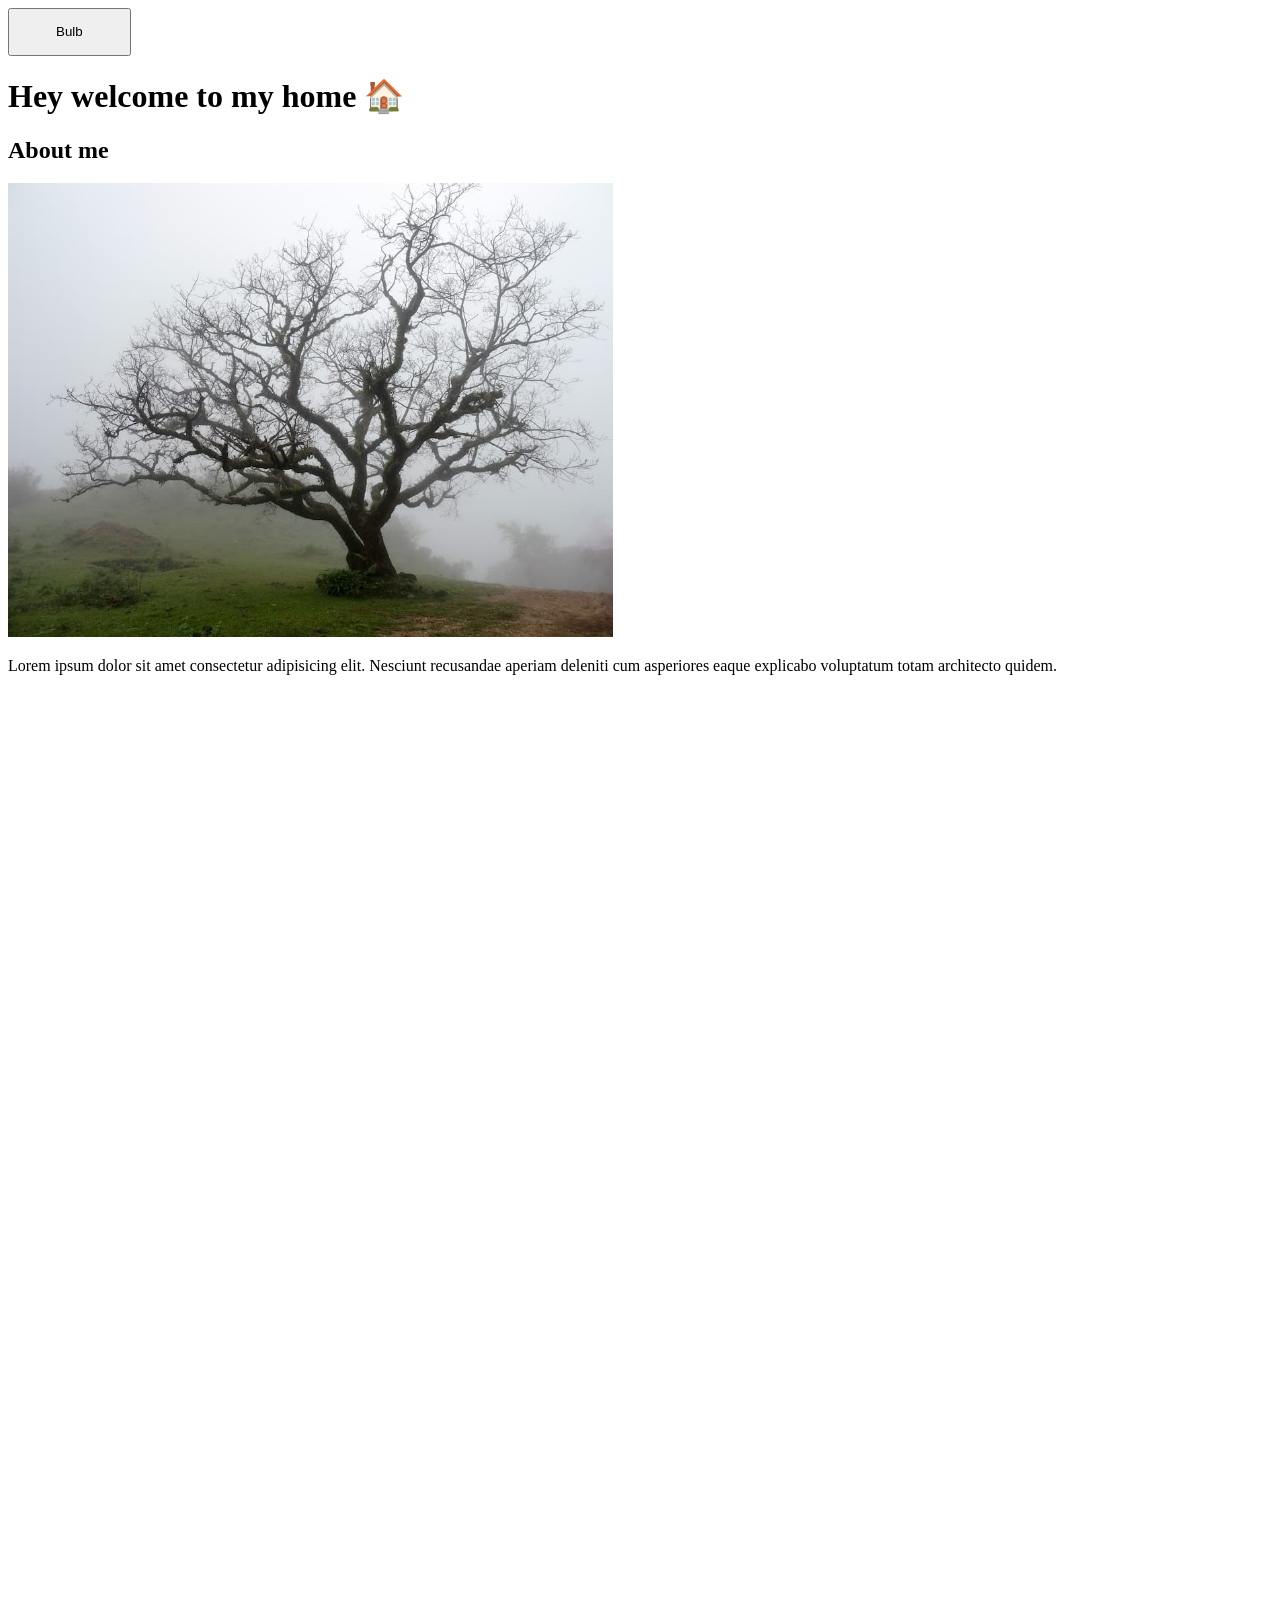
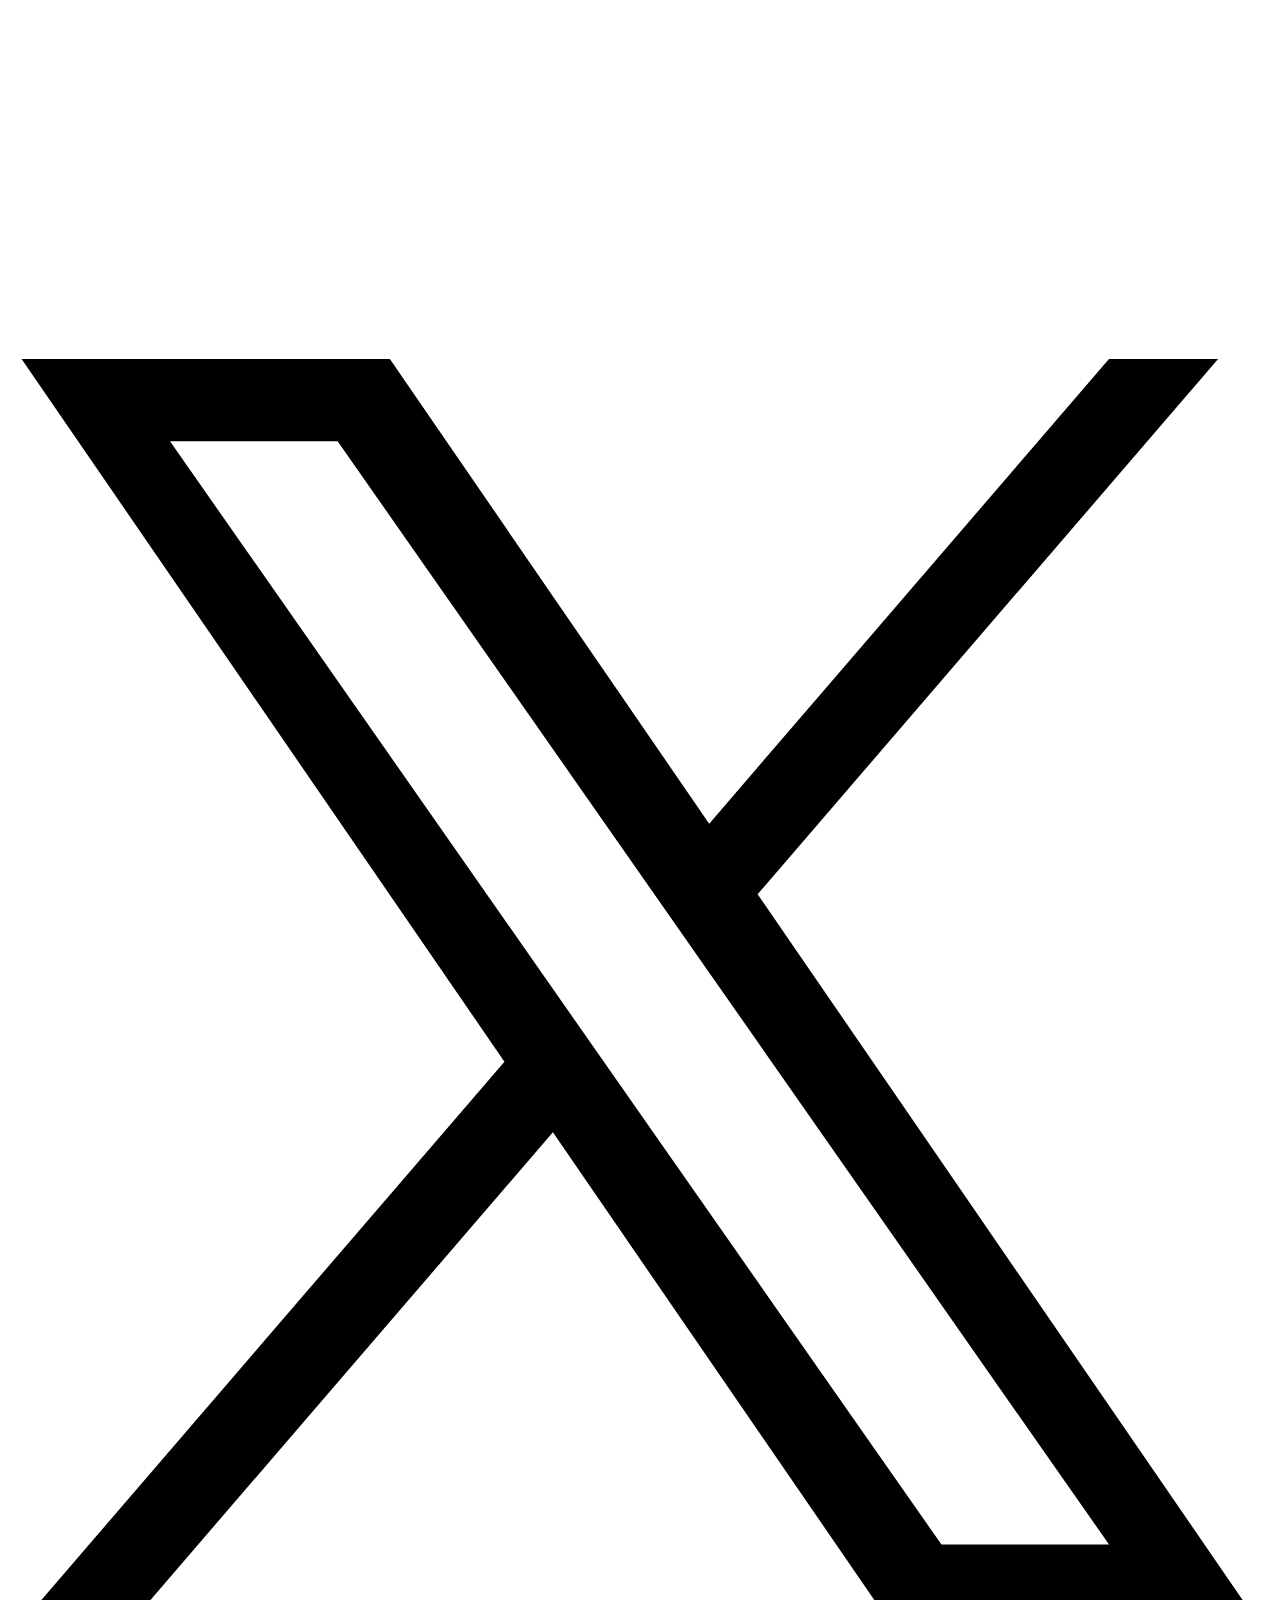
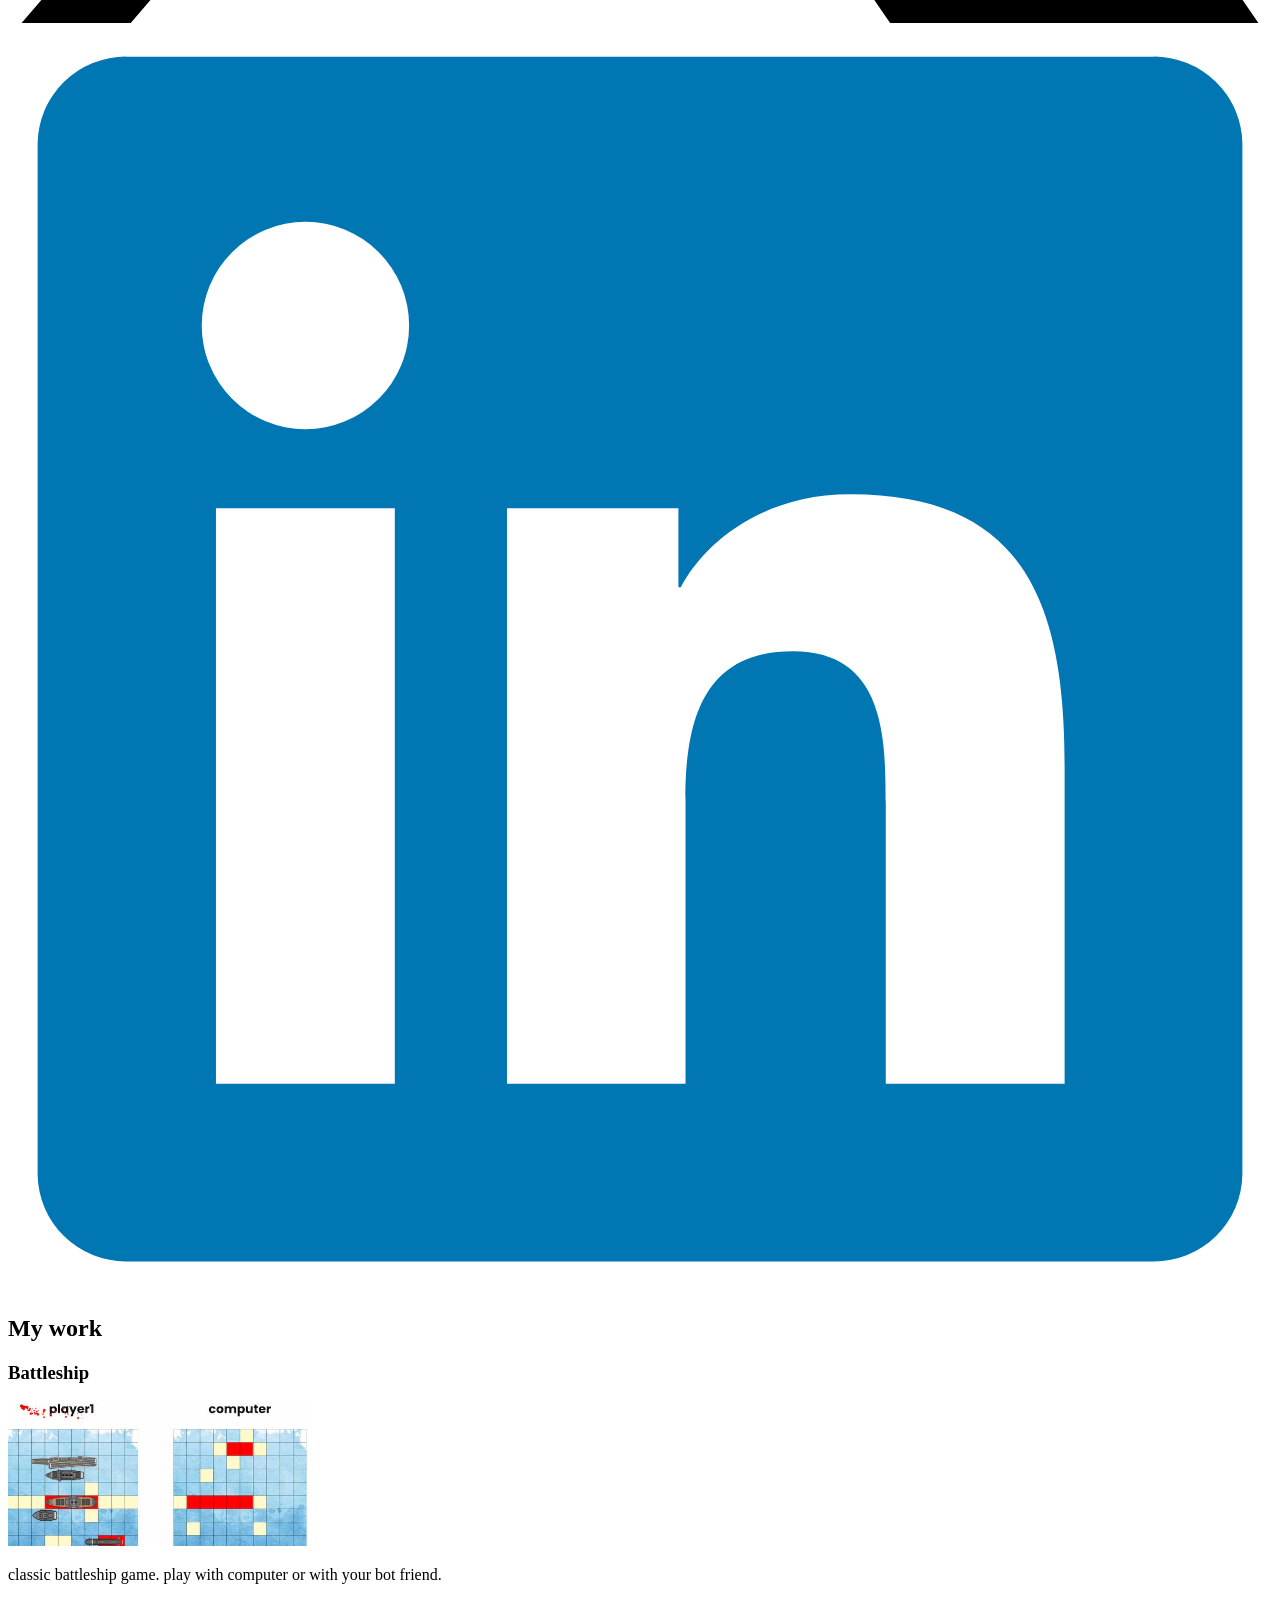
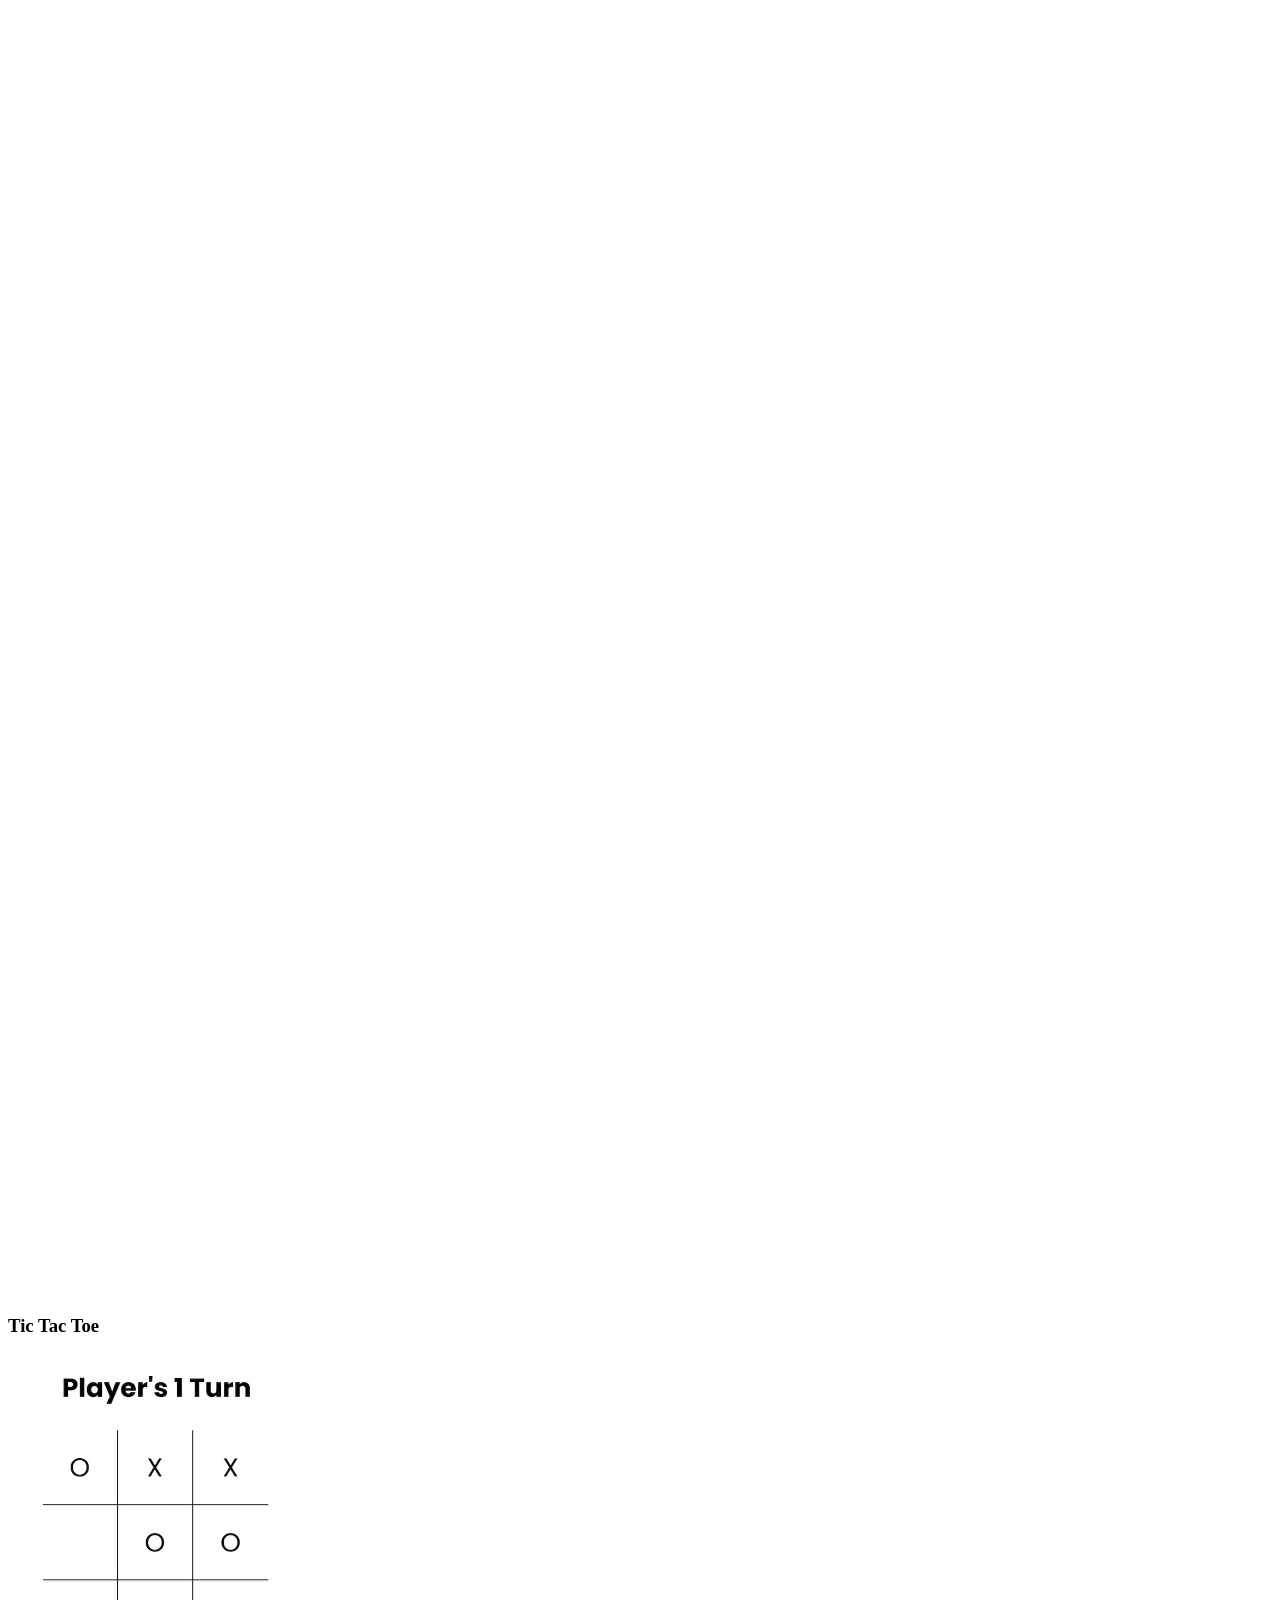
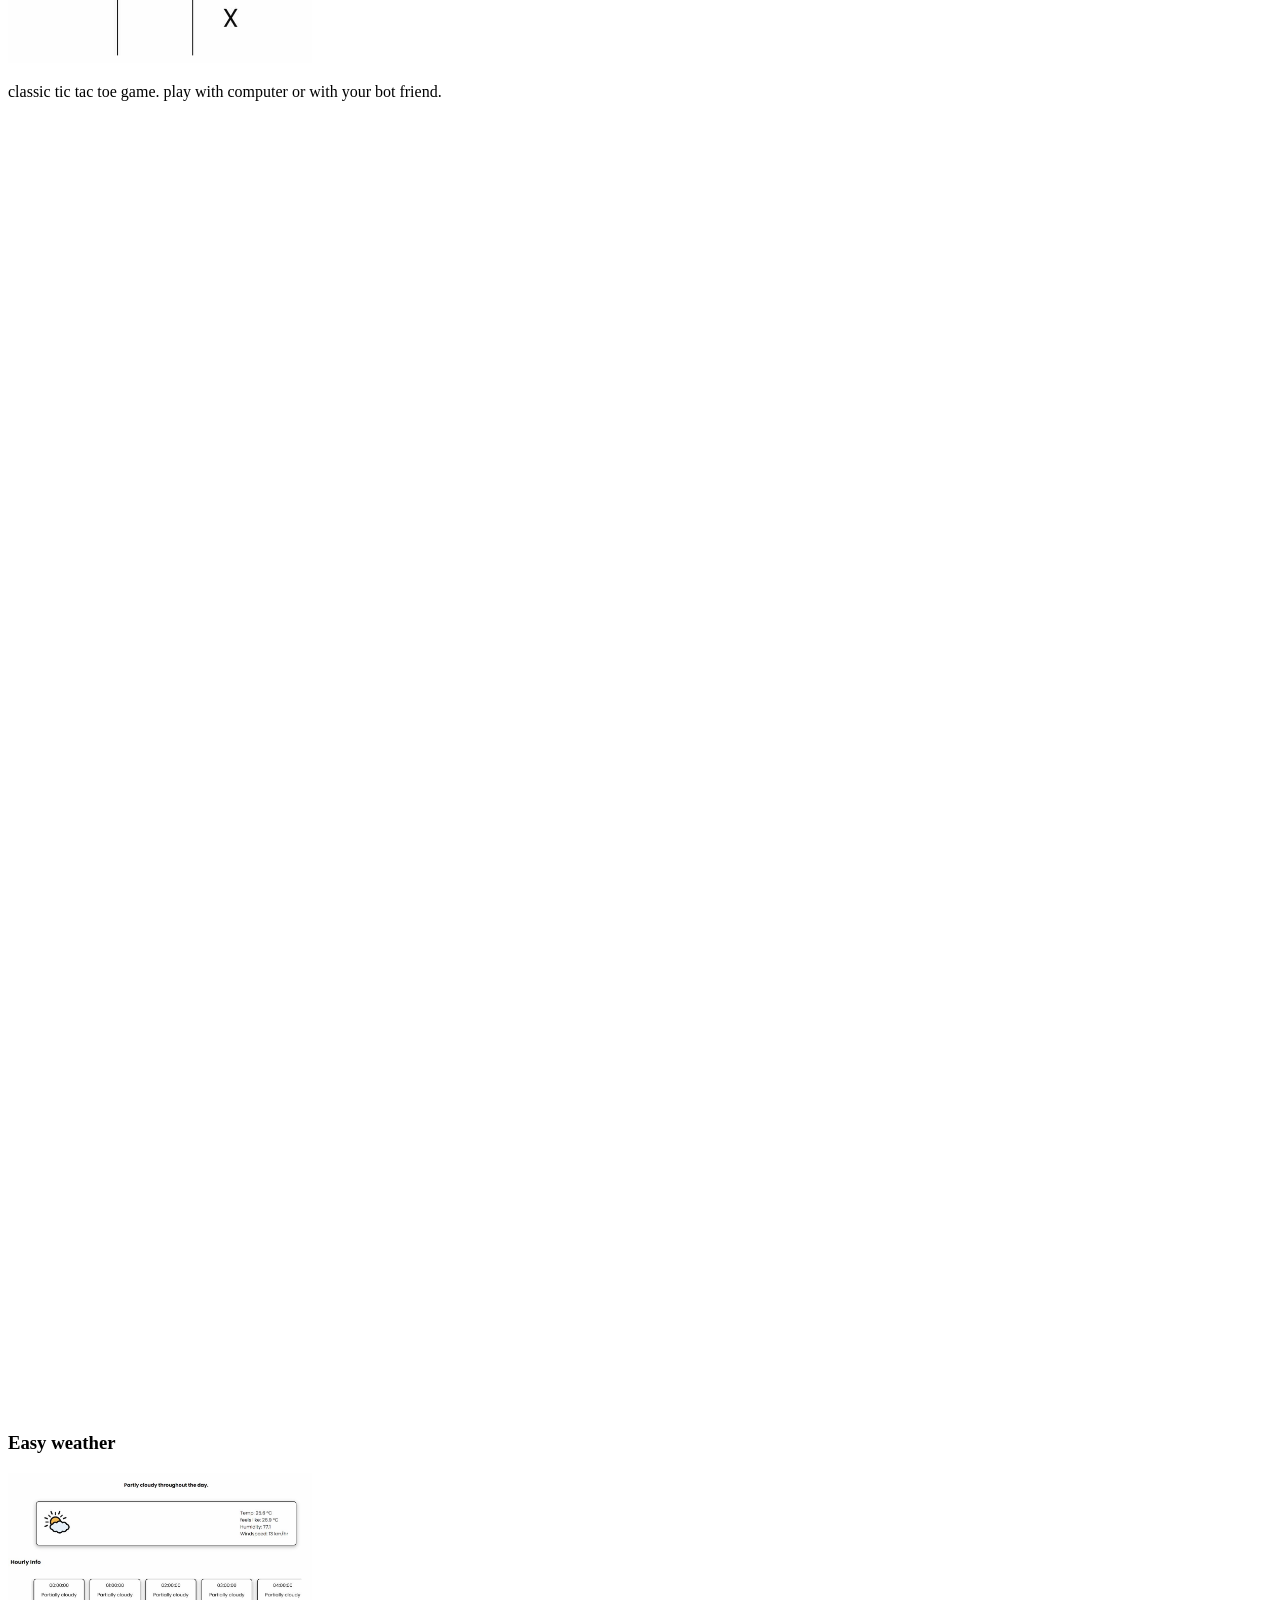
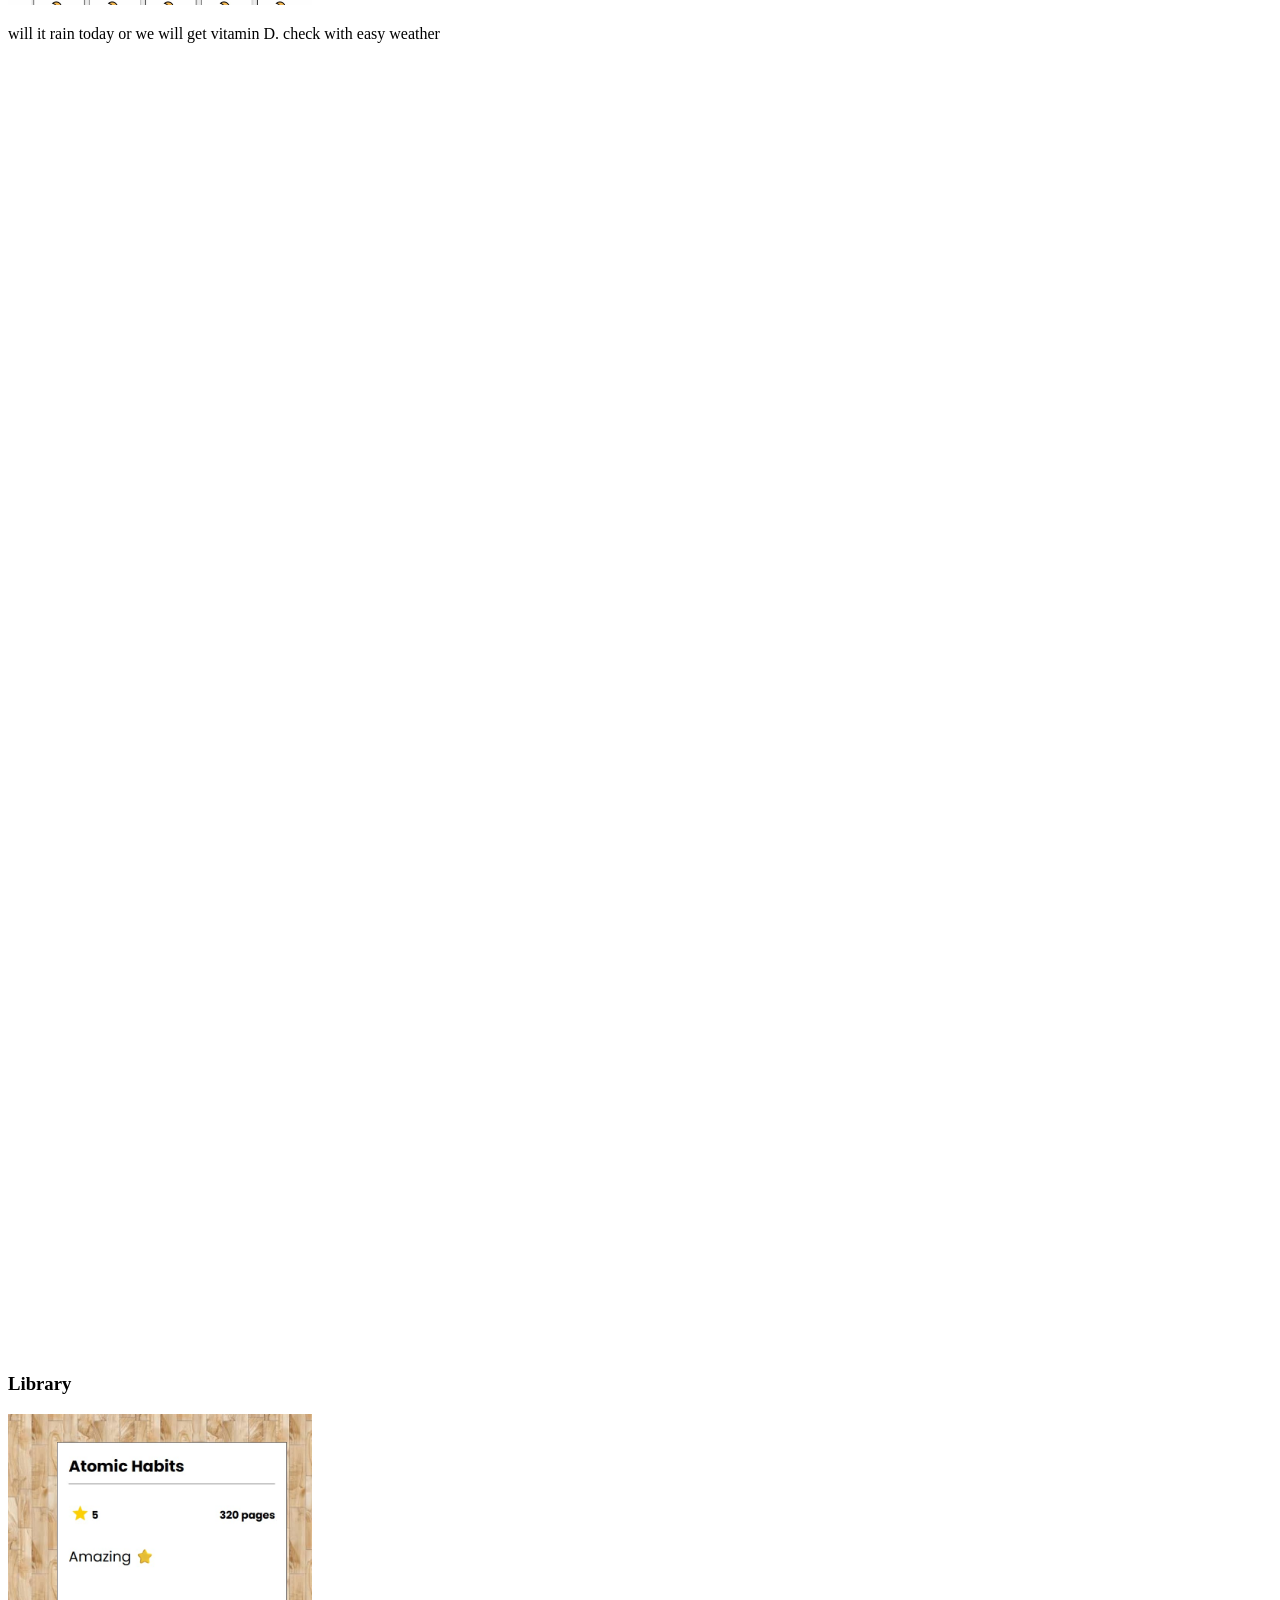
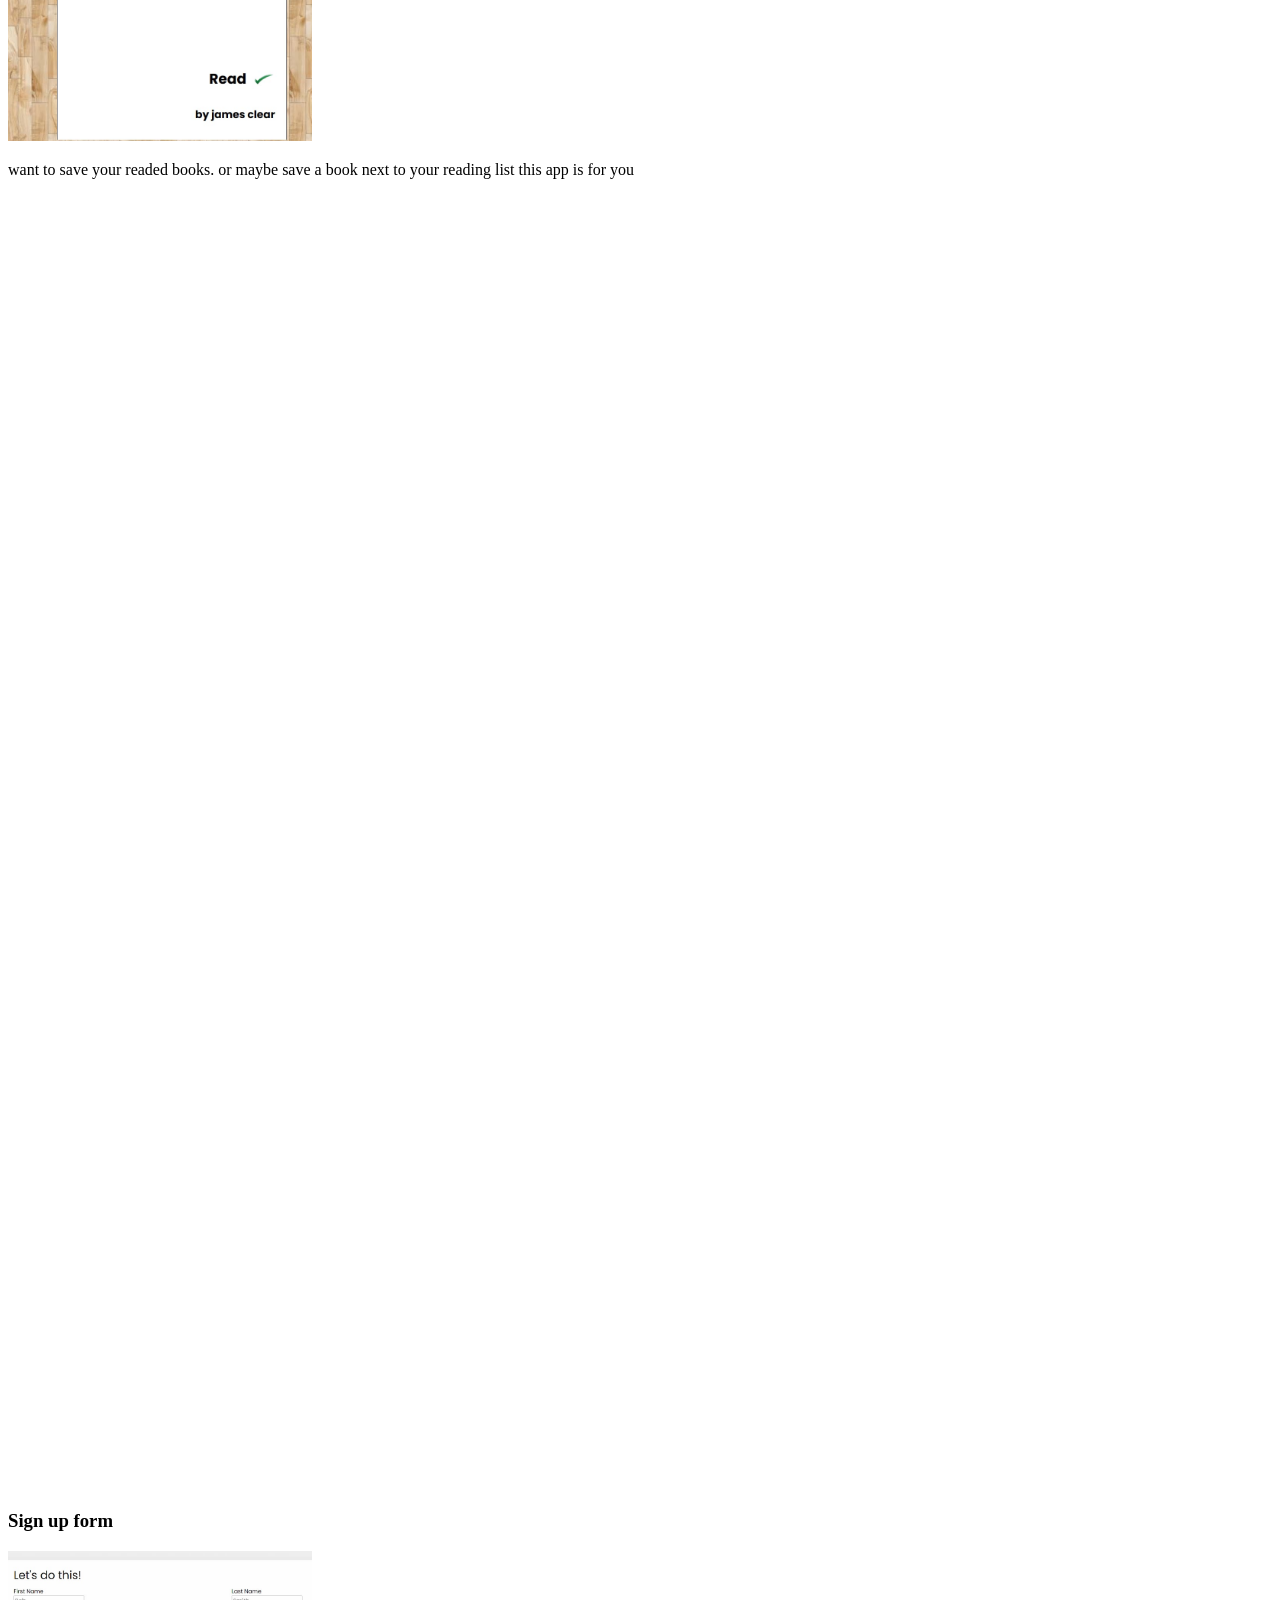
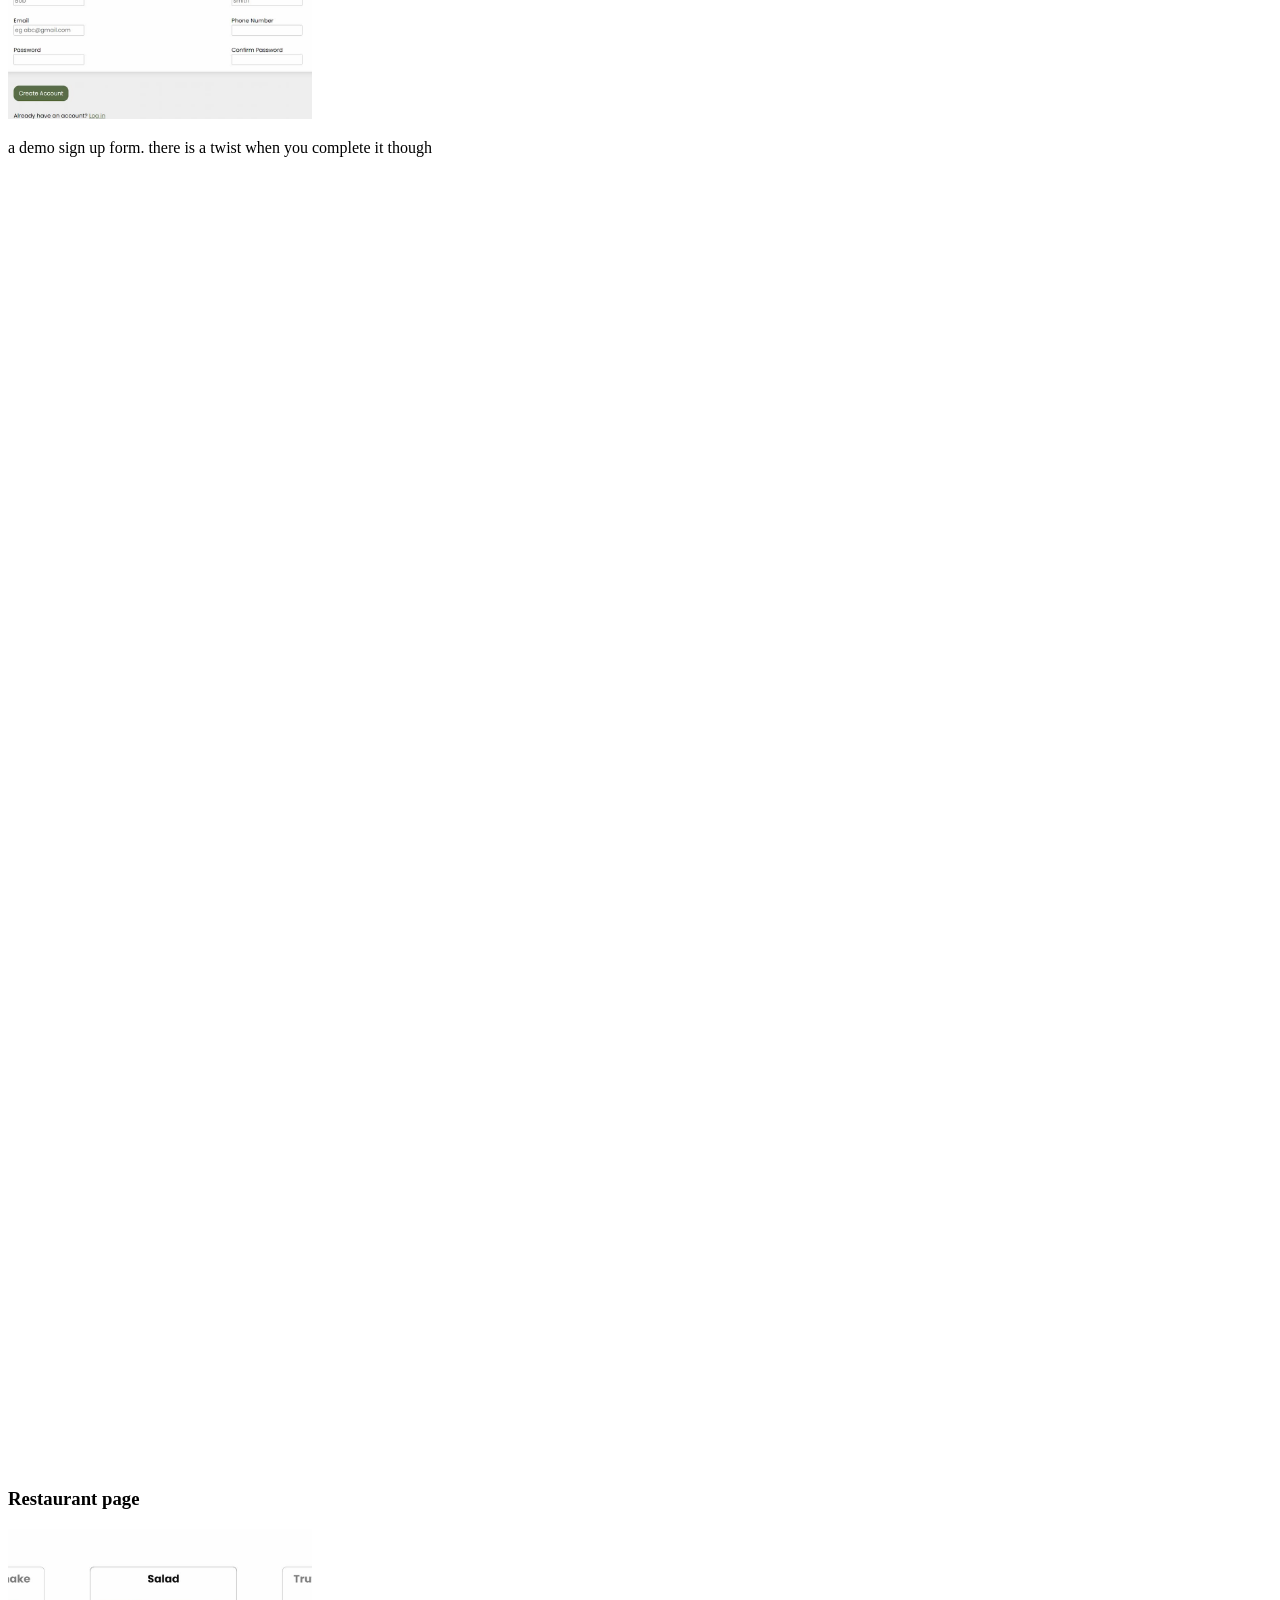
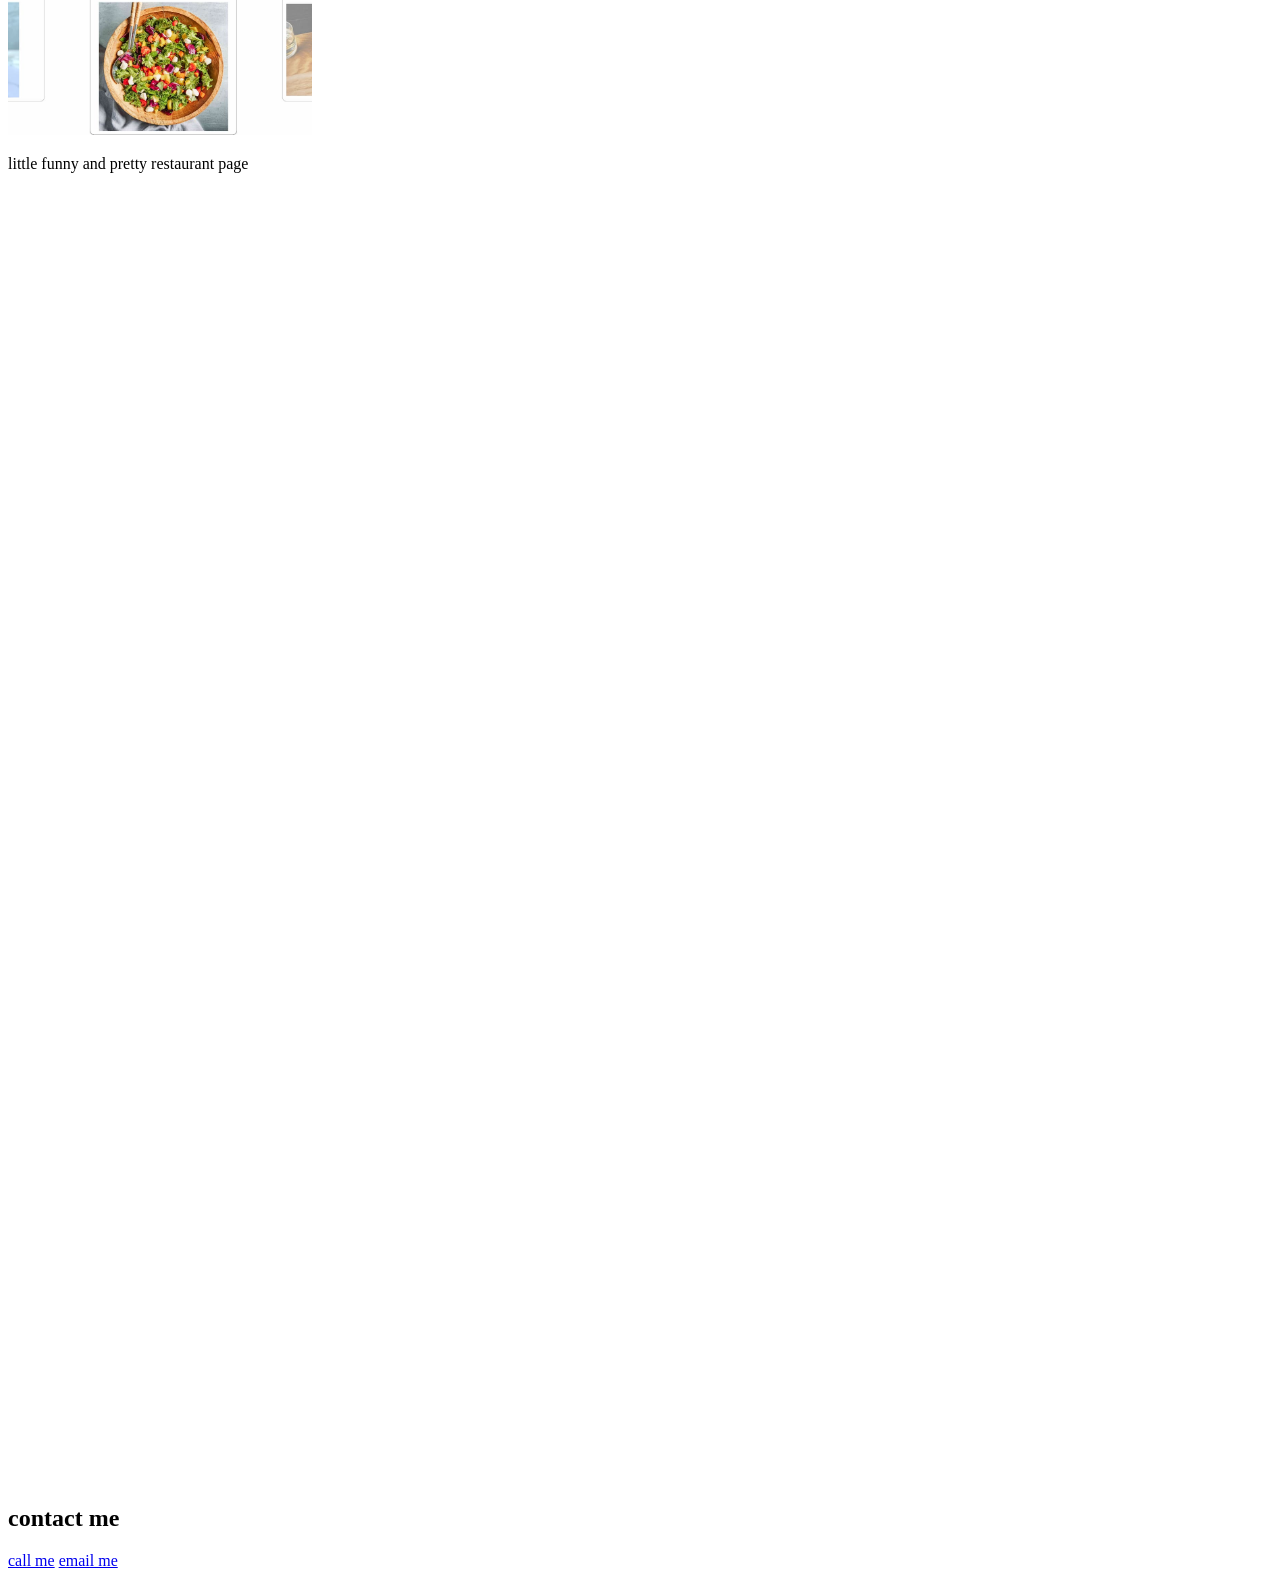
==== commit 8482d47e: "feat: add contact section" ====
--- a/src/template.html
+++ b/src/template.html
@@ -171,6 +171,14 @@
 
 
       </section>
+
+      <section>
+        <h2>contact me</h2>
+        <div class="details">
+          <a href="tel:+069">call me</a>
+          <a href="mailto:example@gmail.com">email me</a>
+        </div>
+      </section>
     </main>
   </body>
 </html>
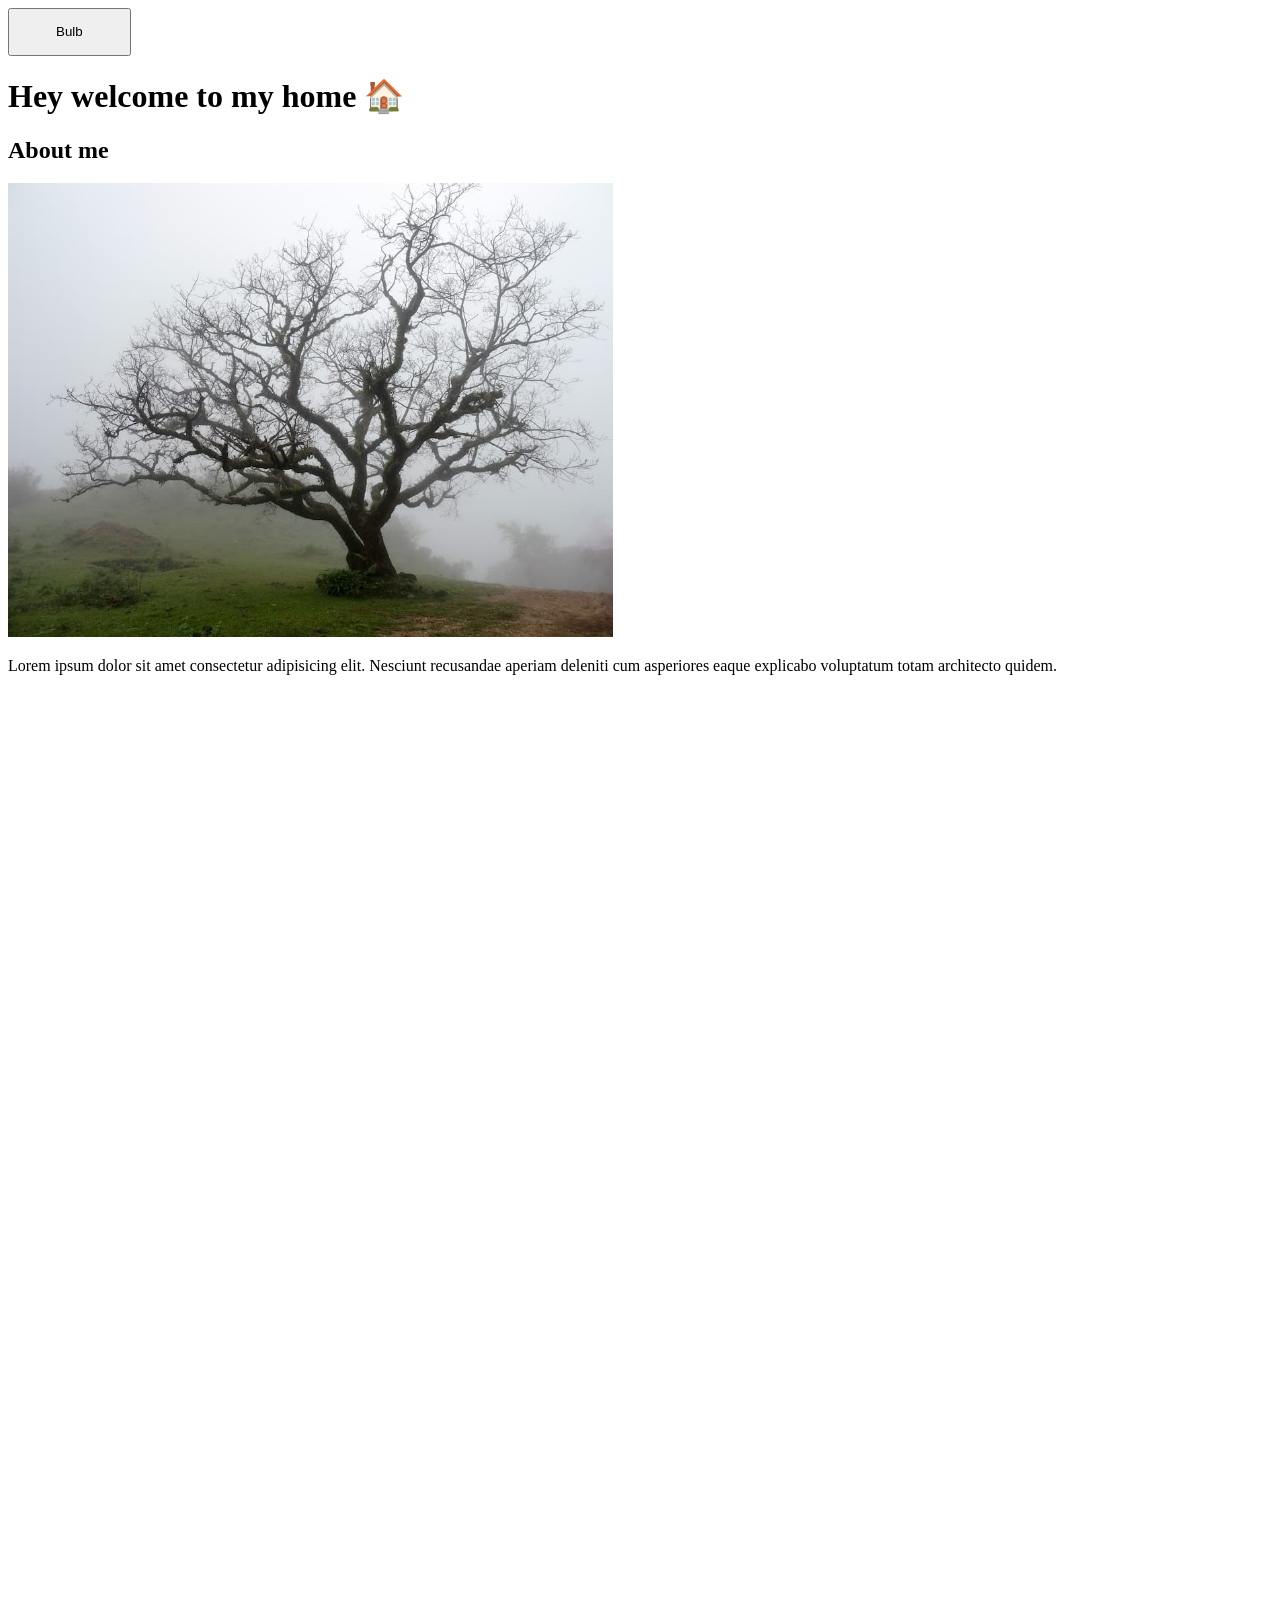
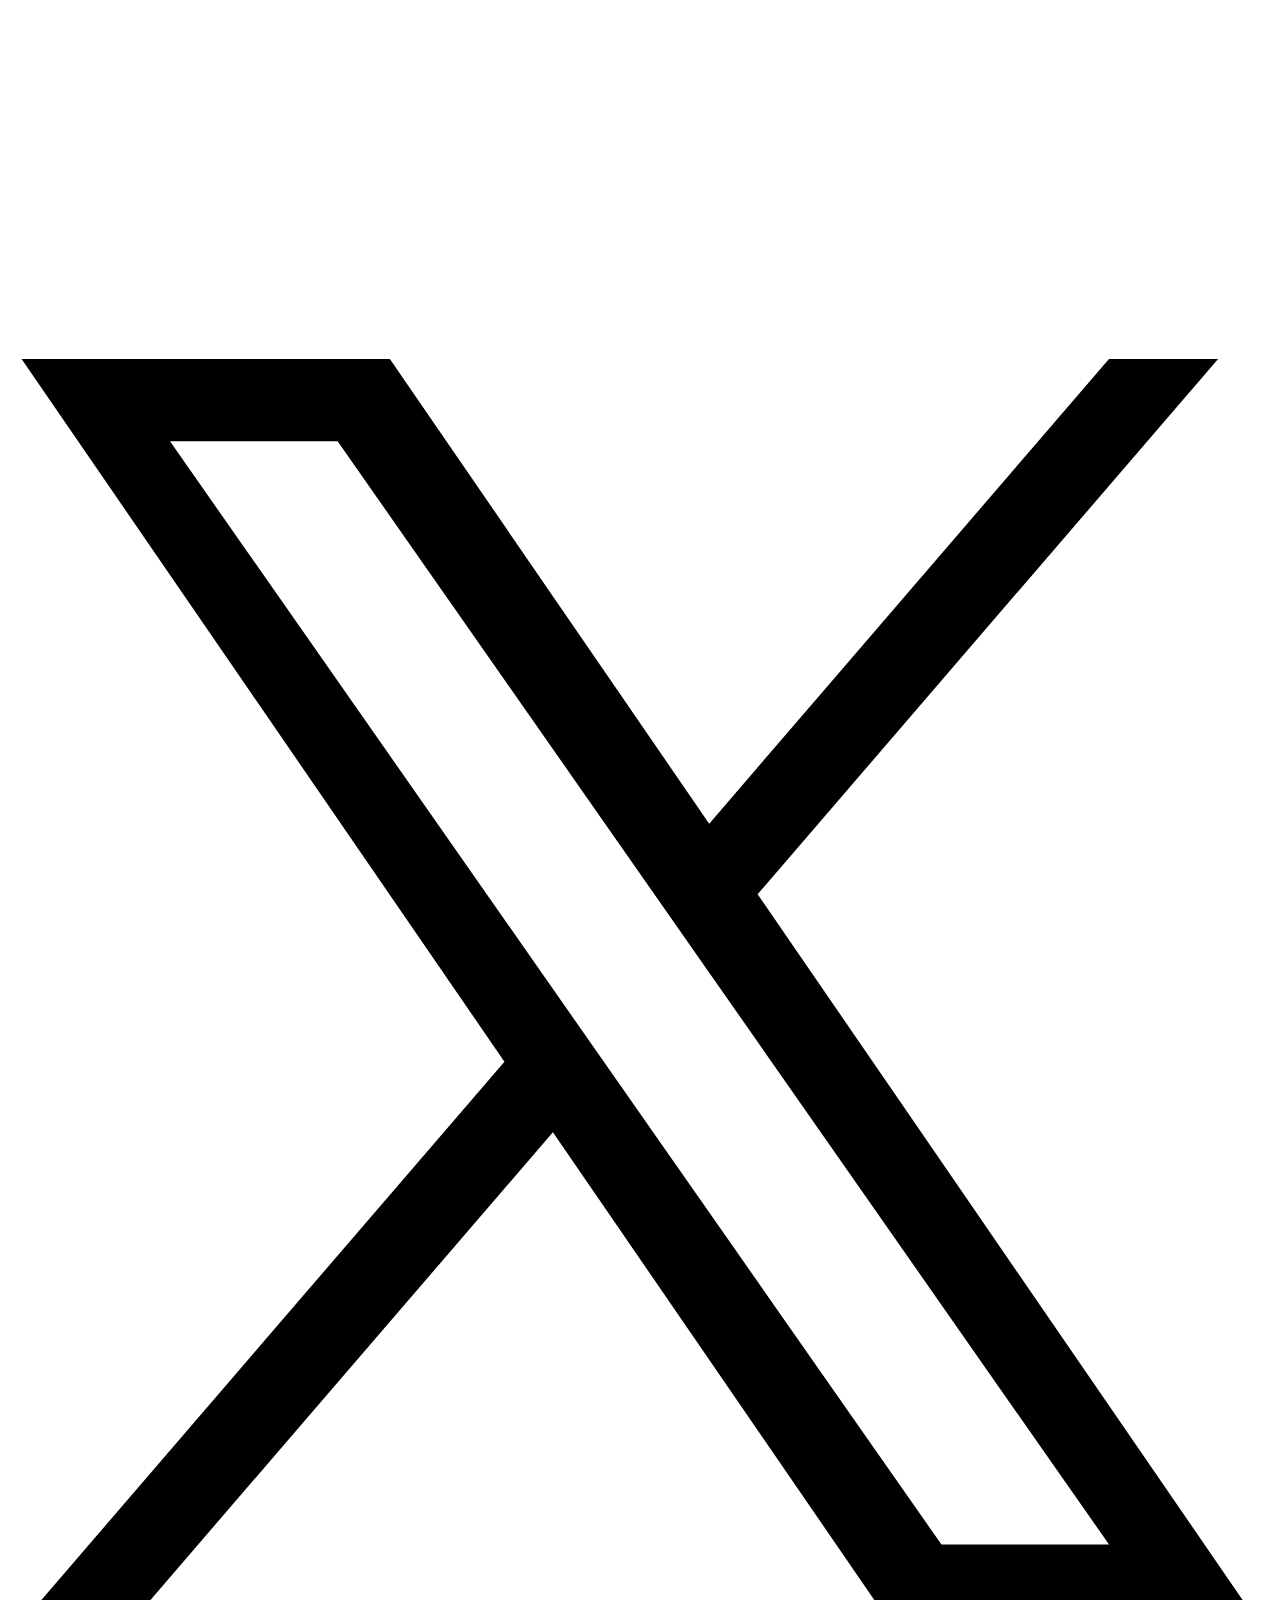
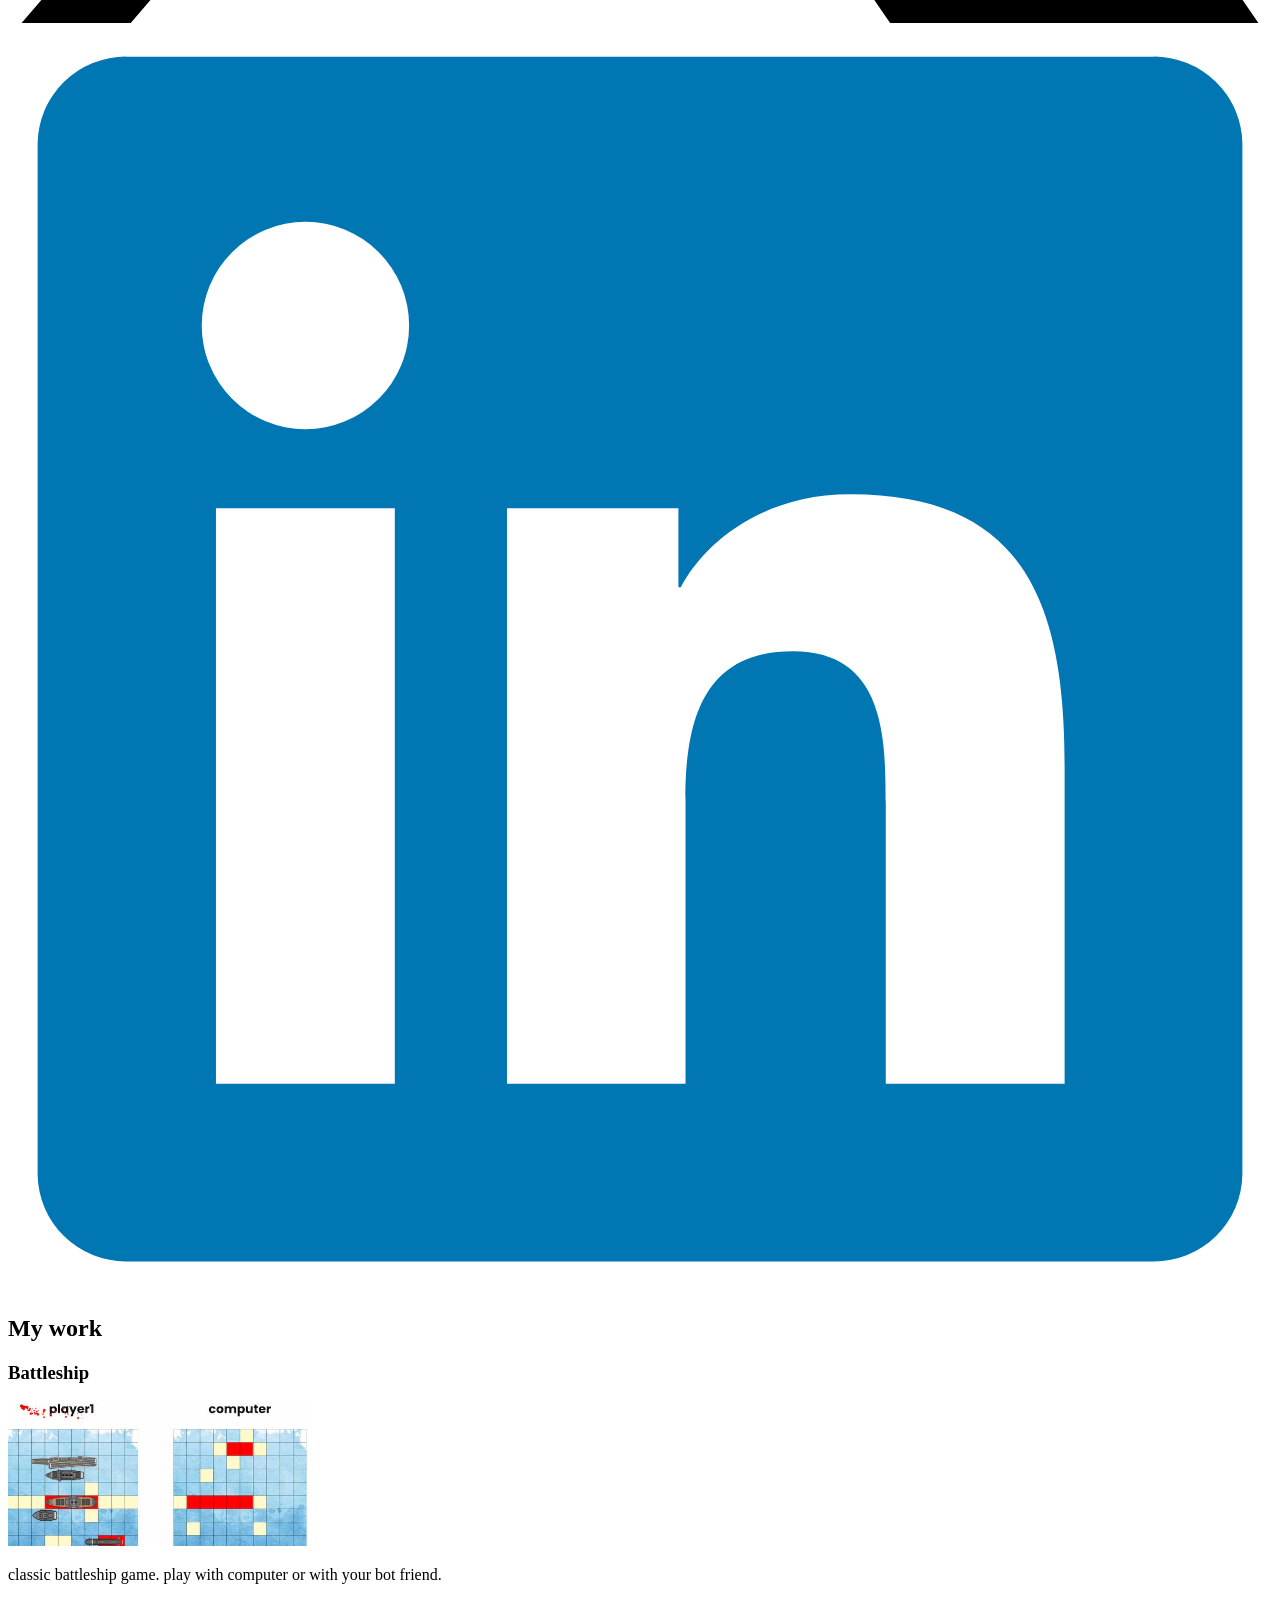
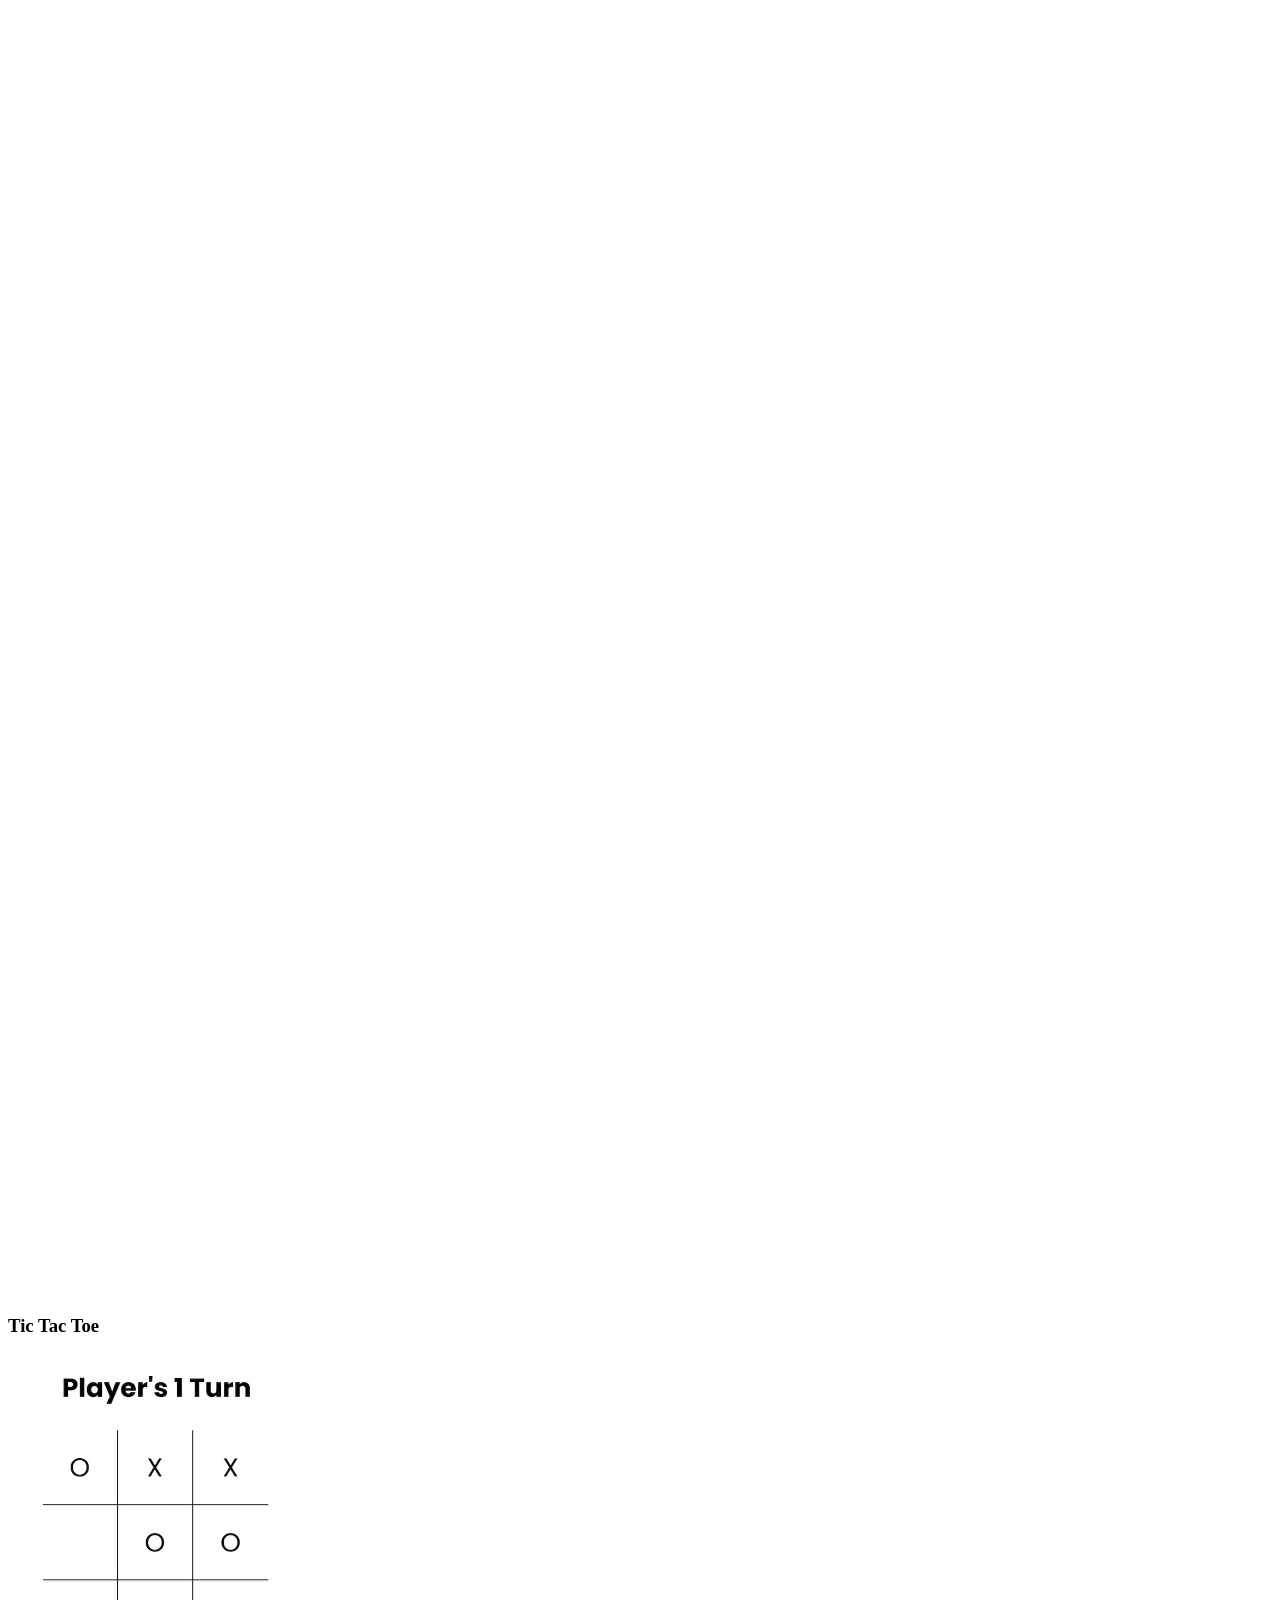
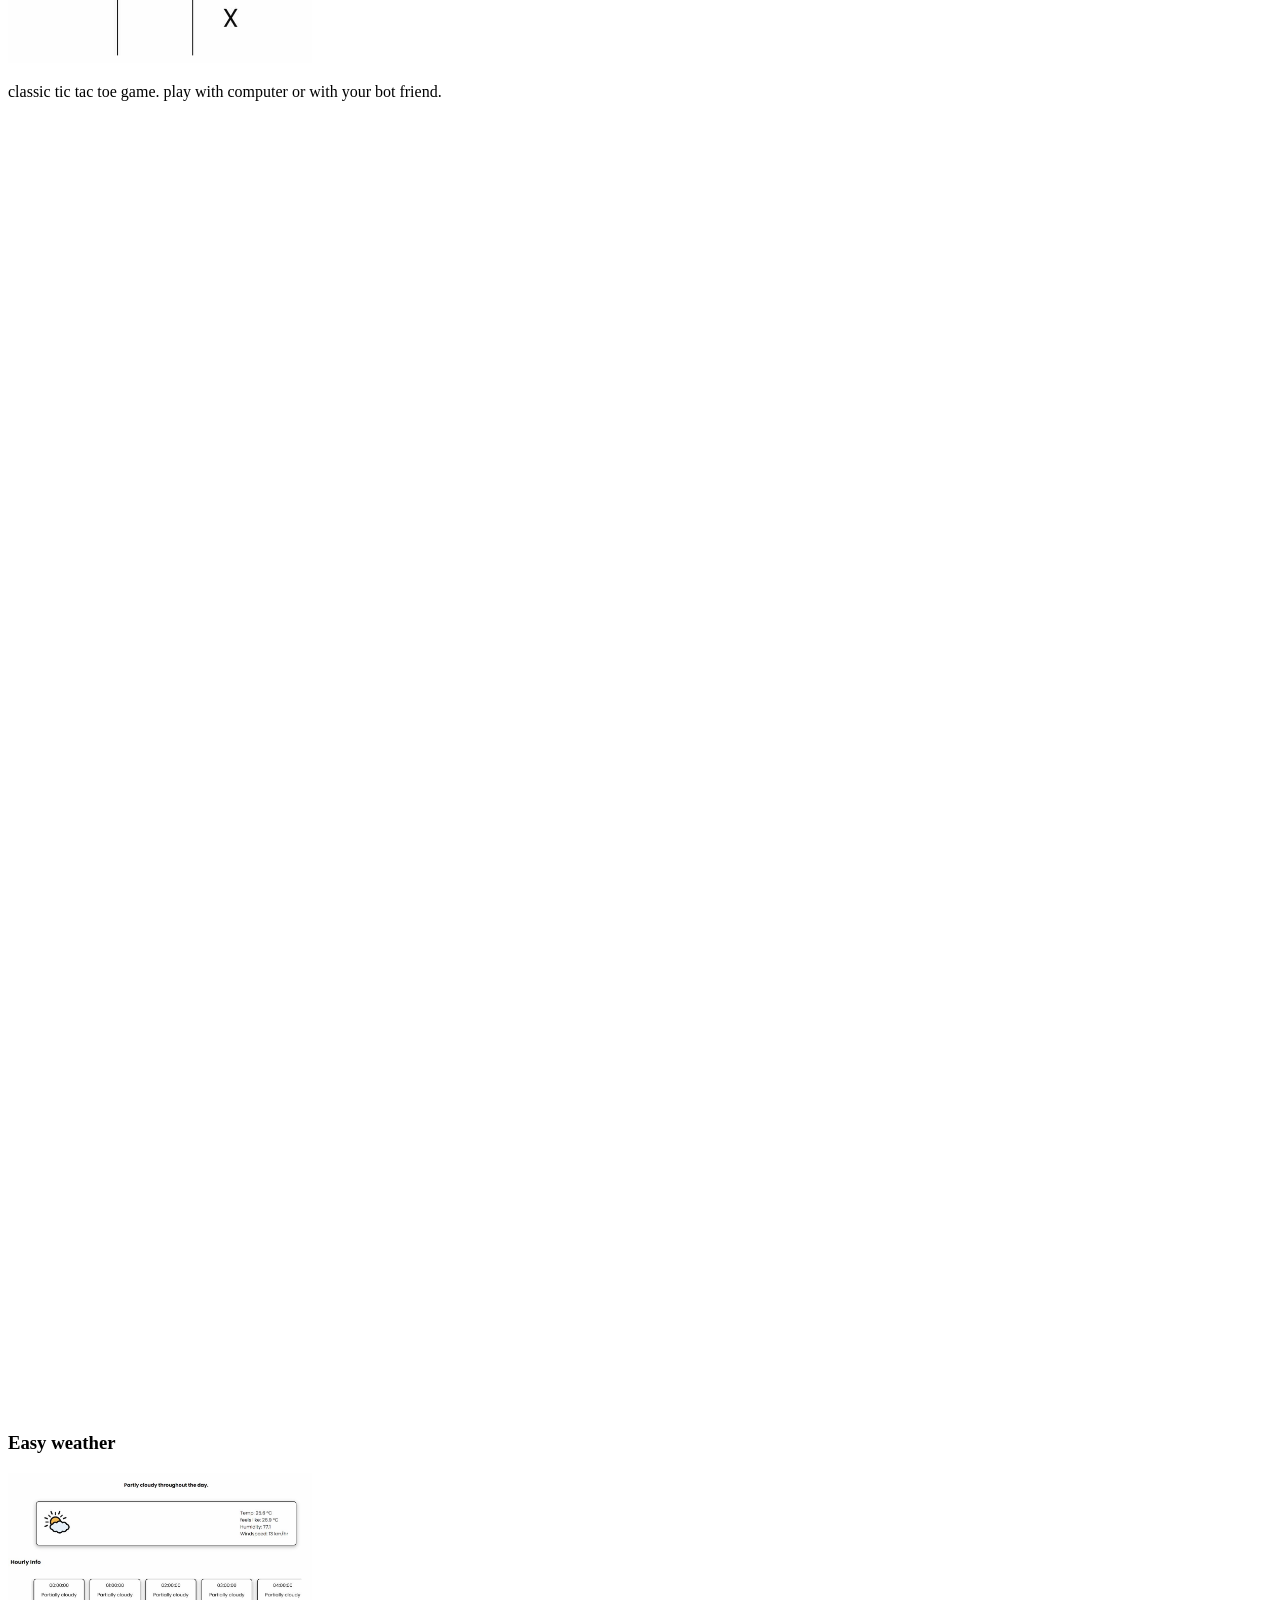
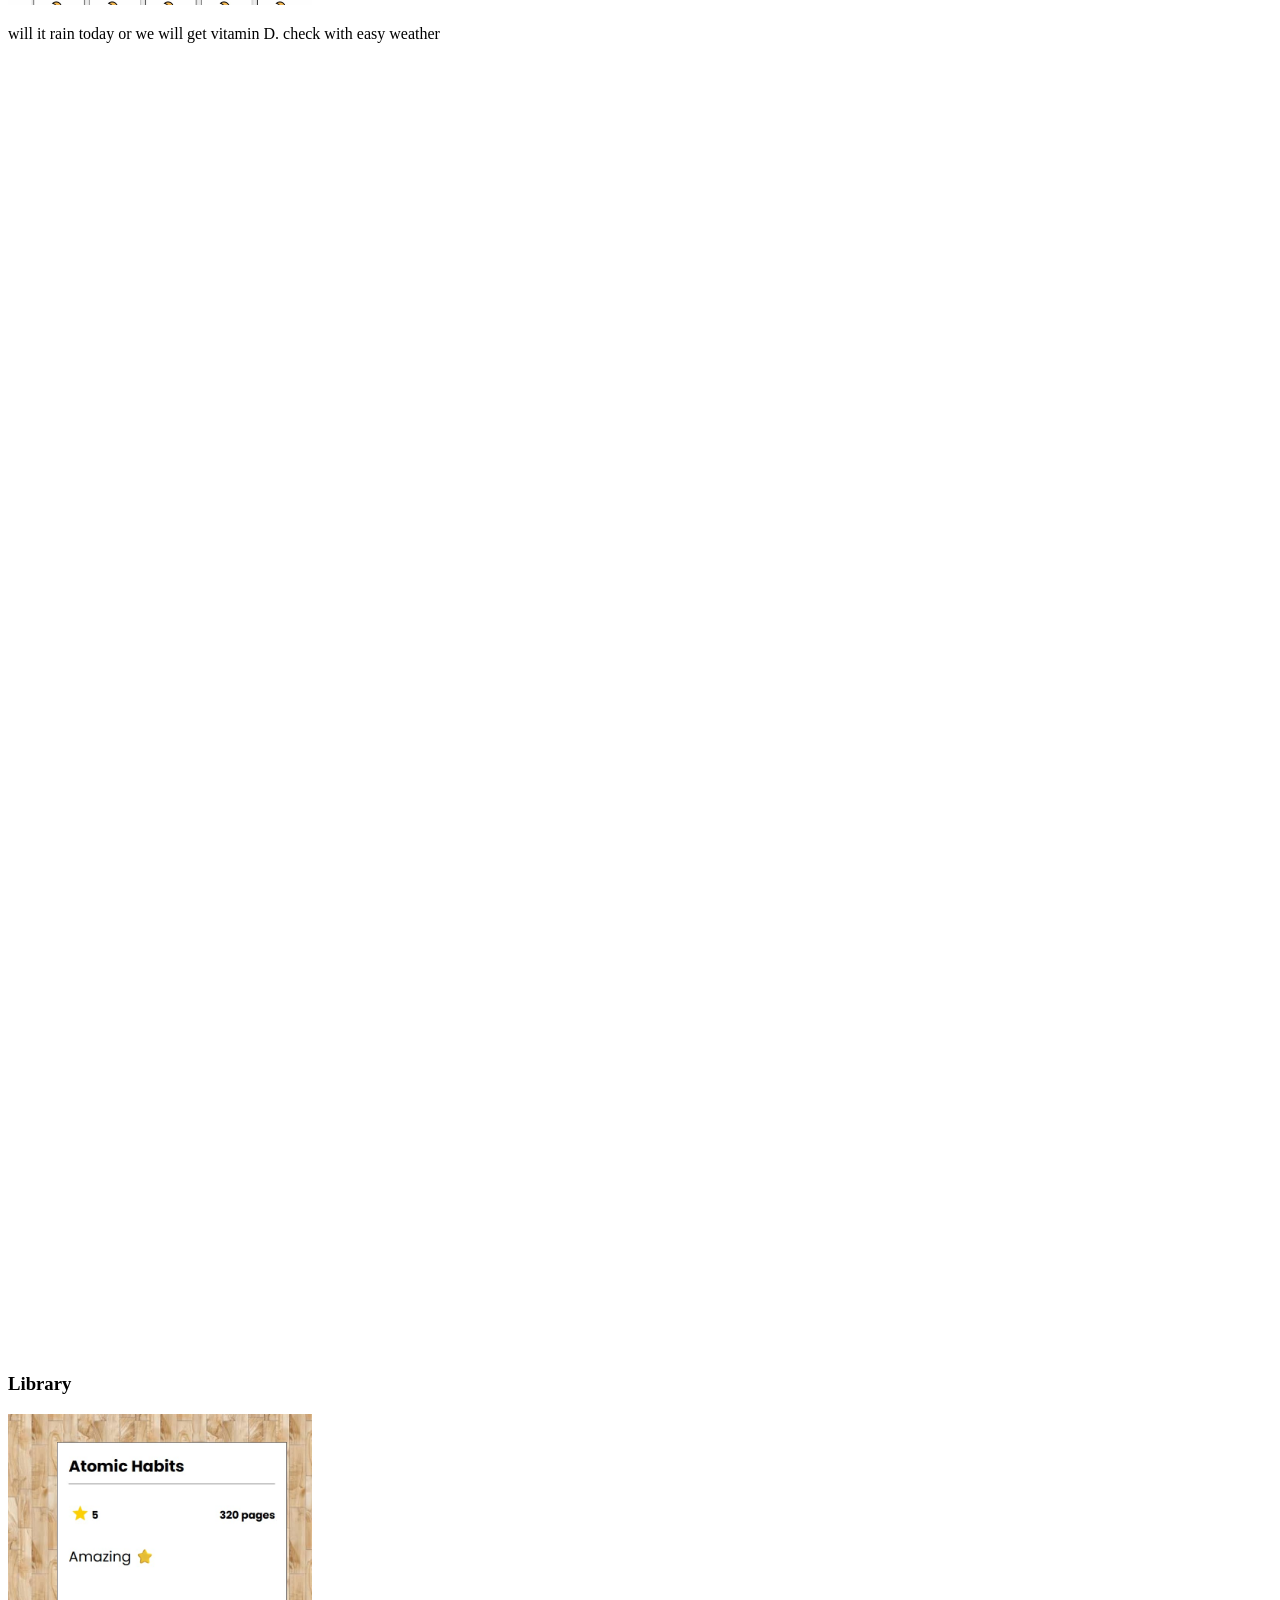
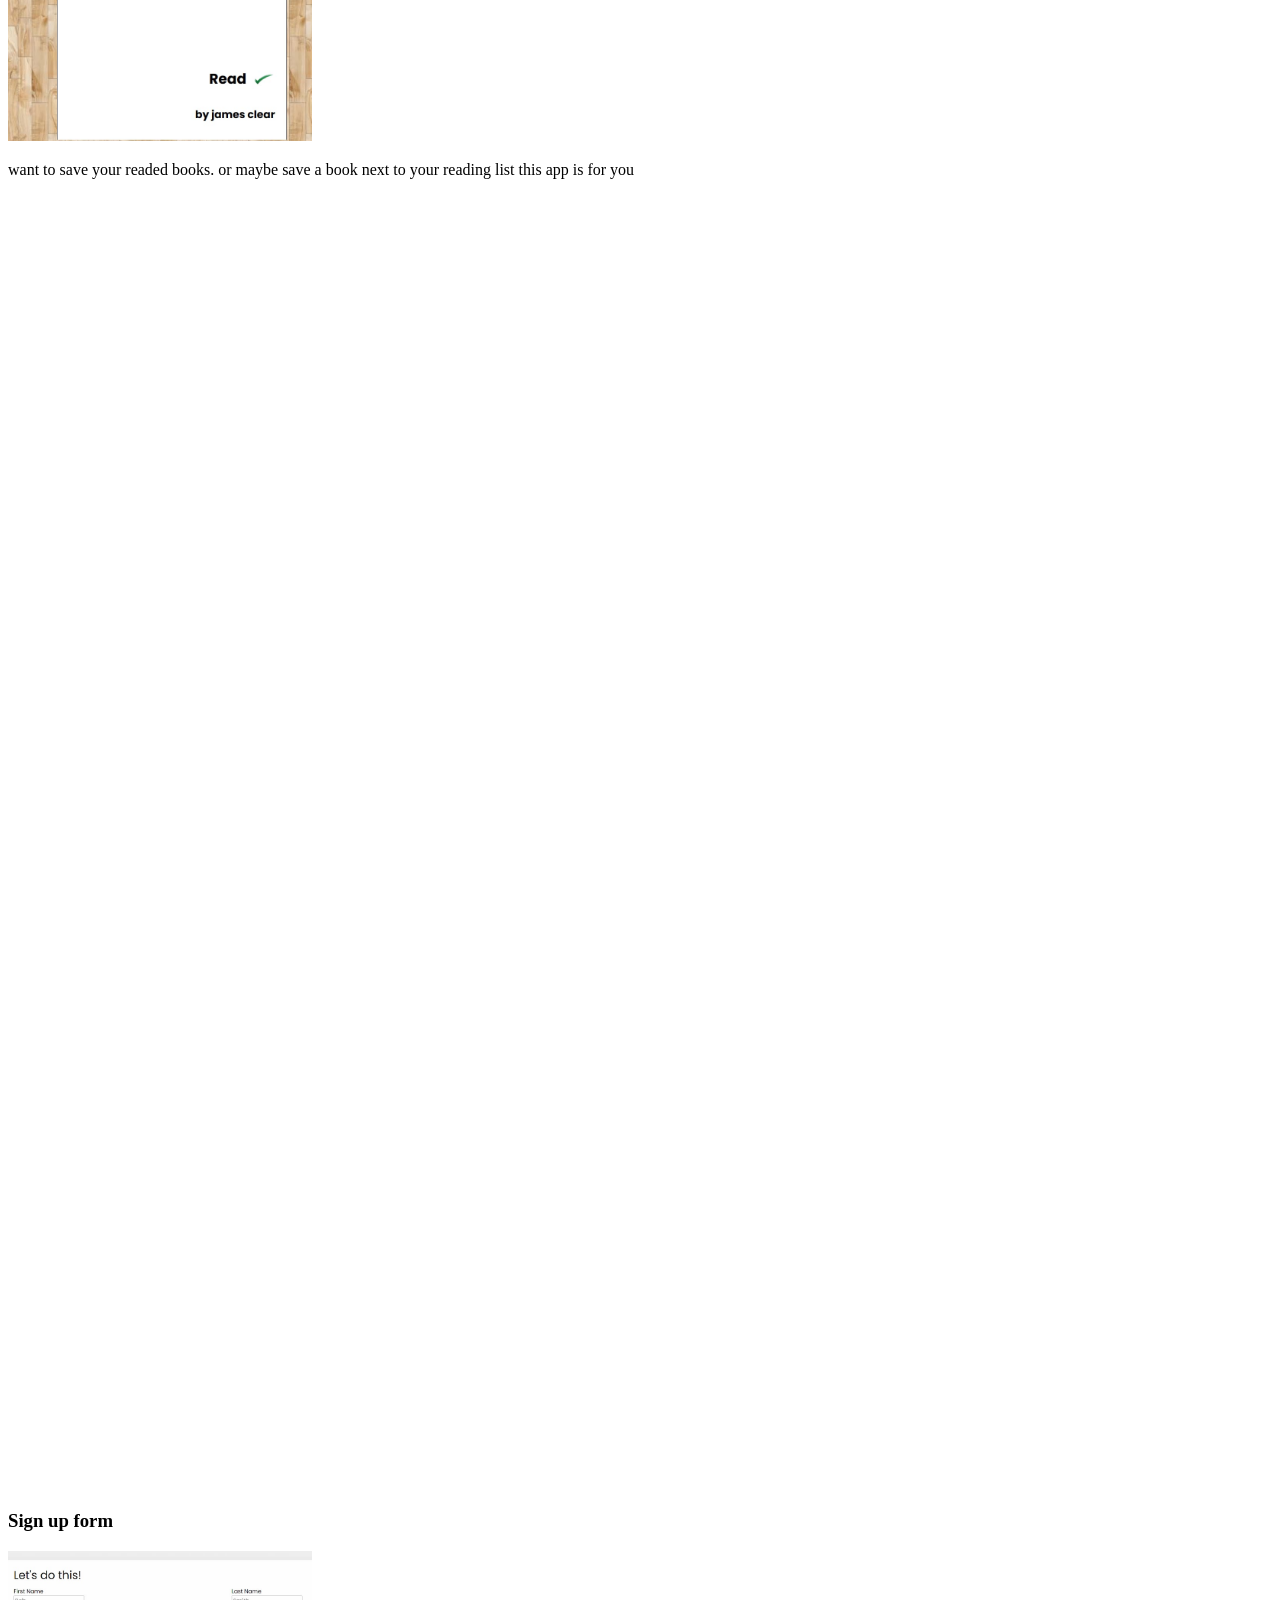
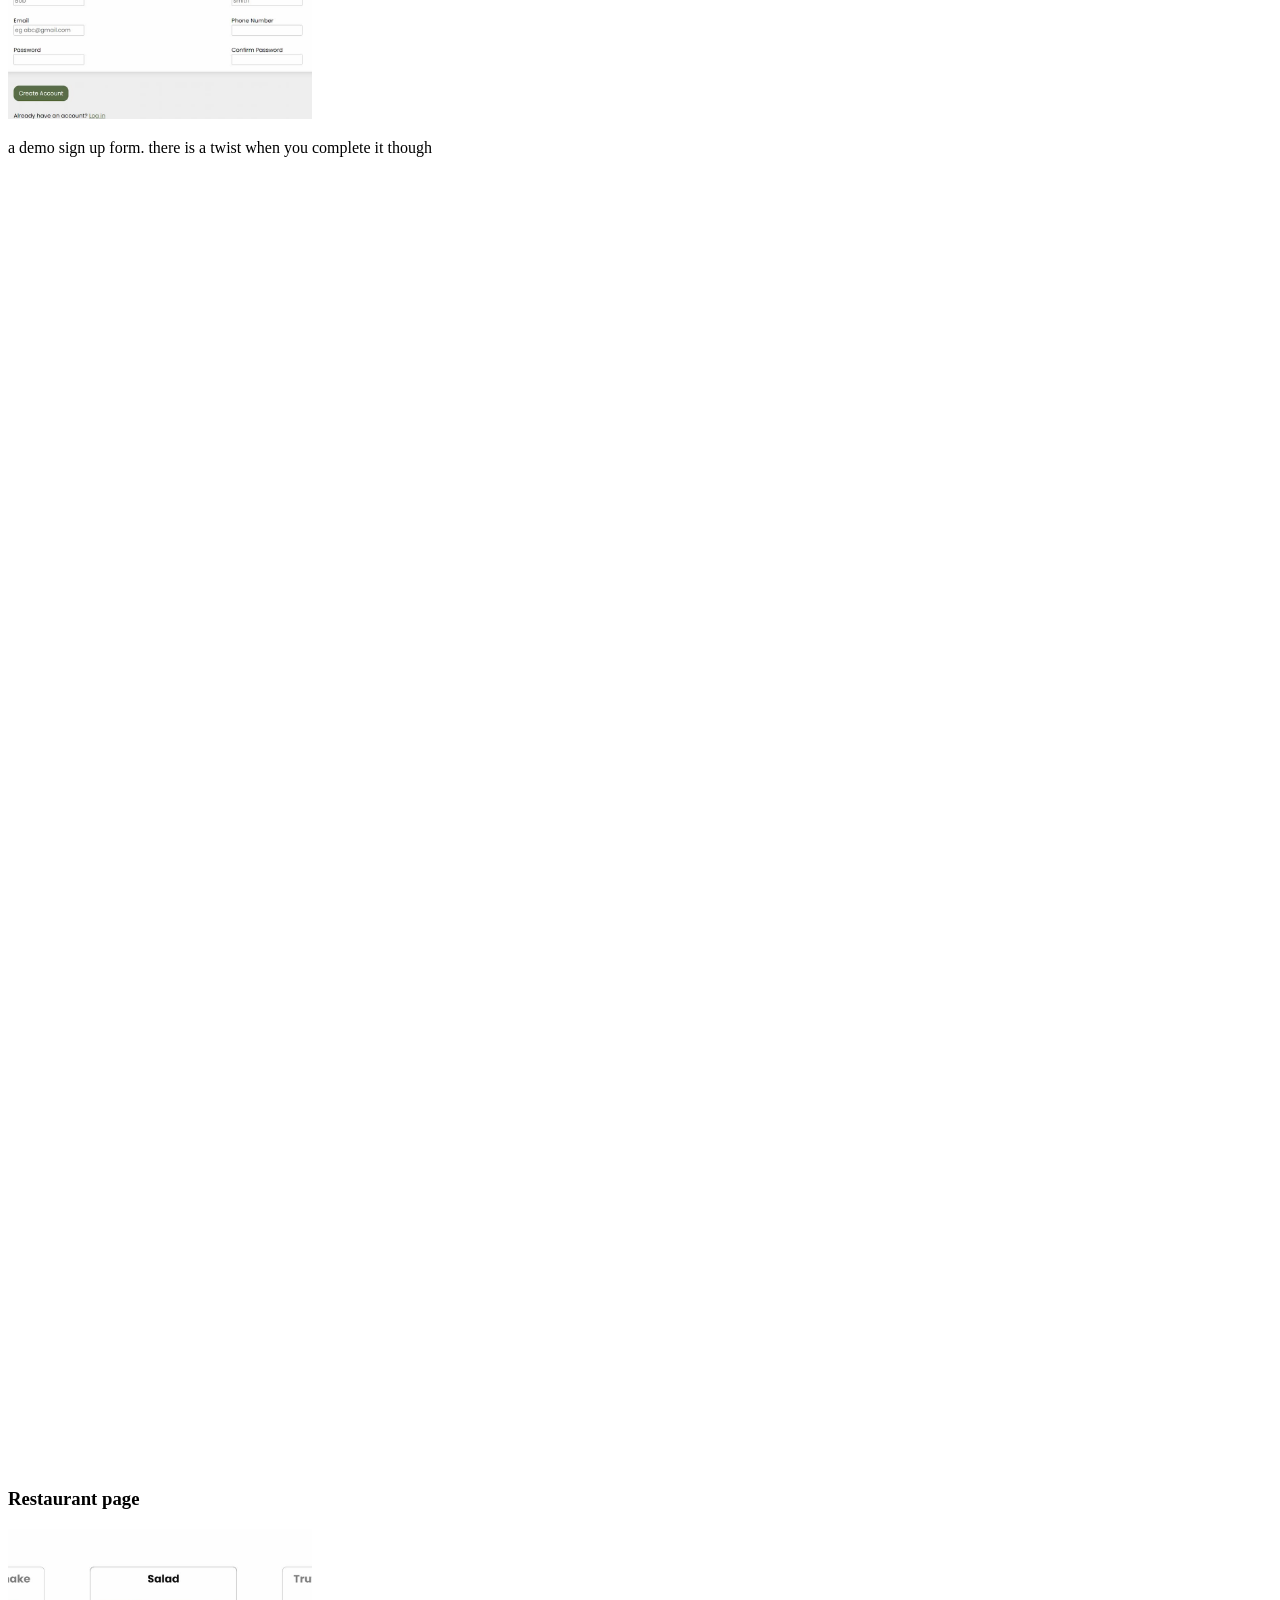
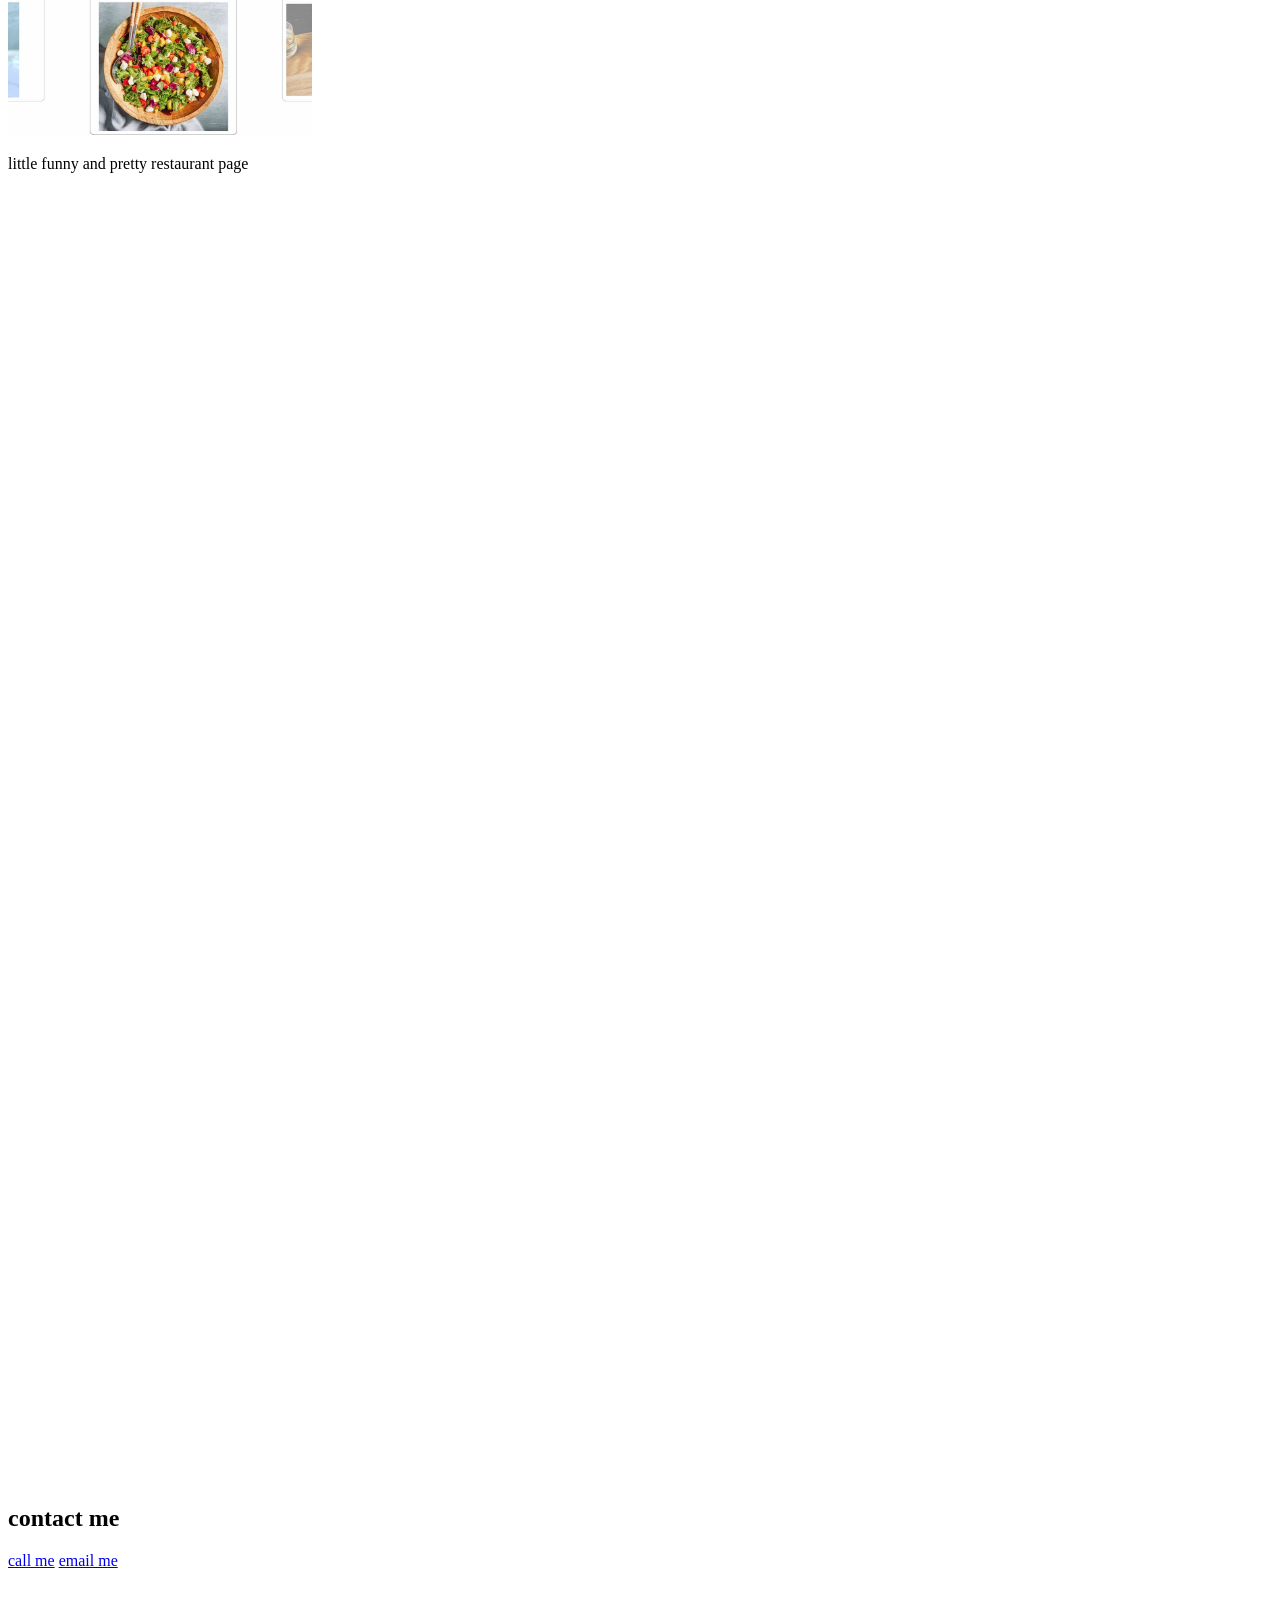
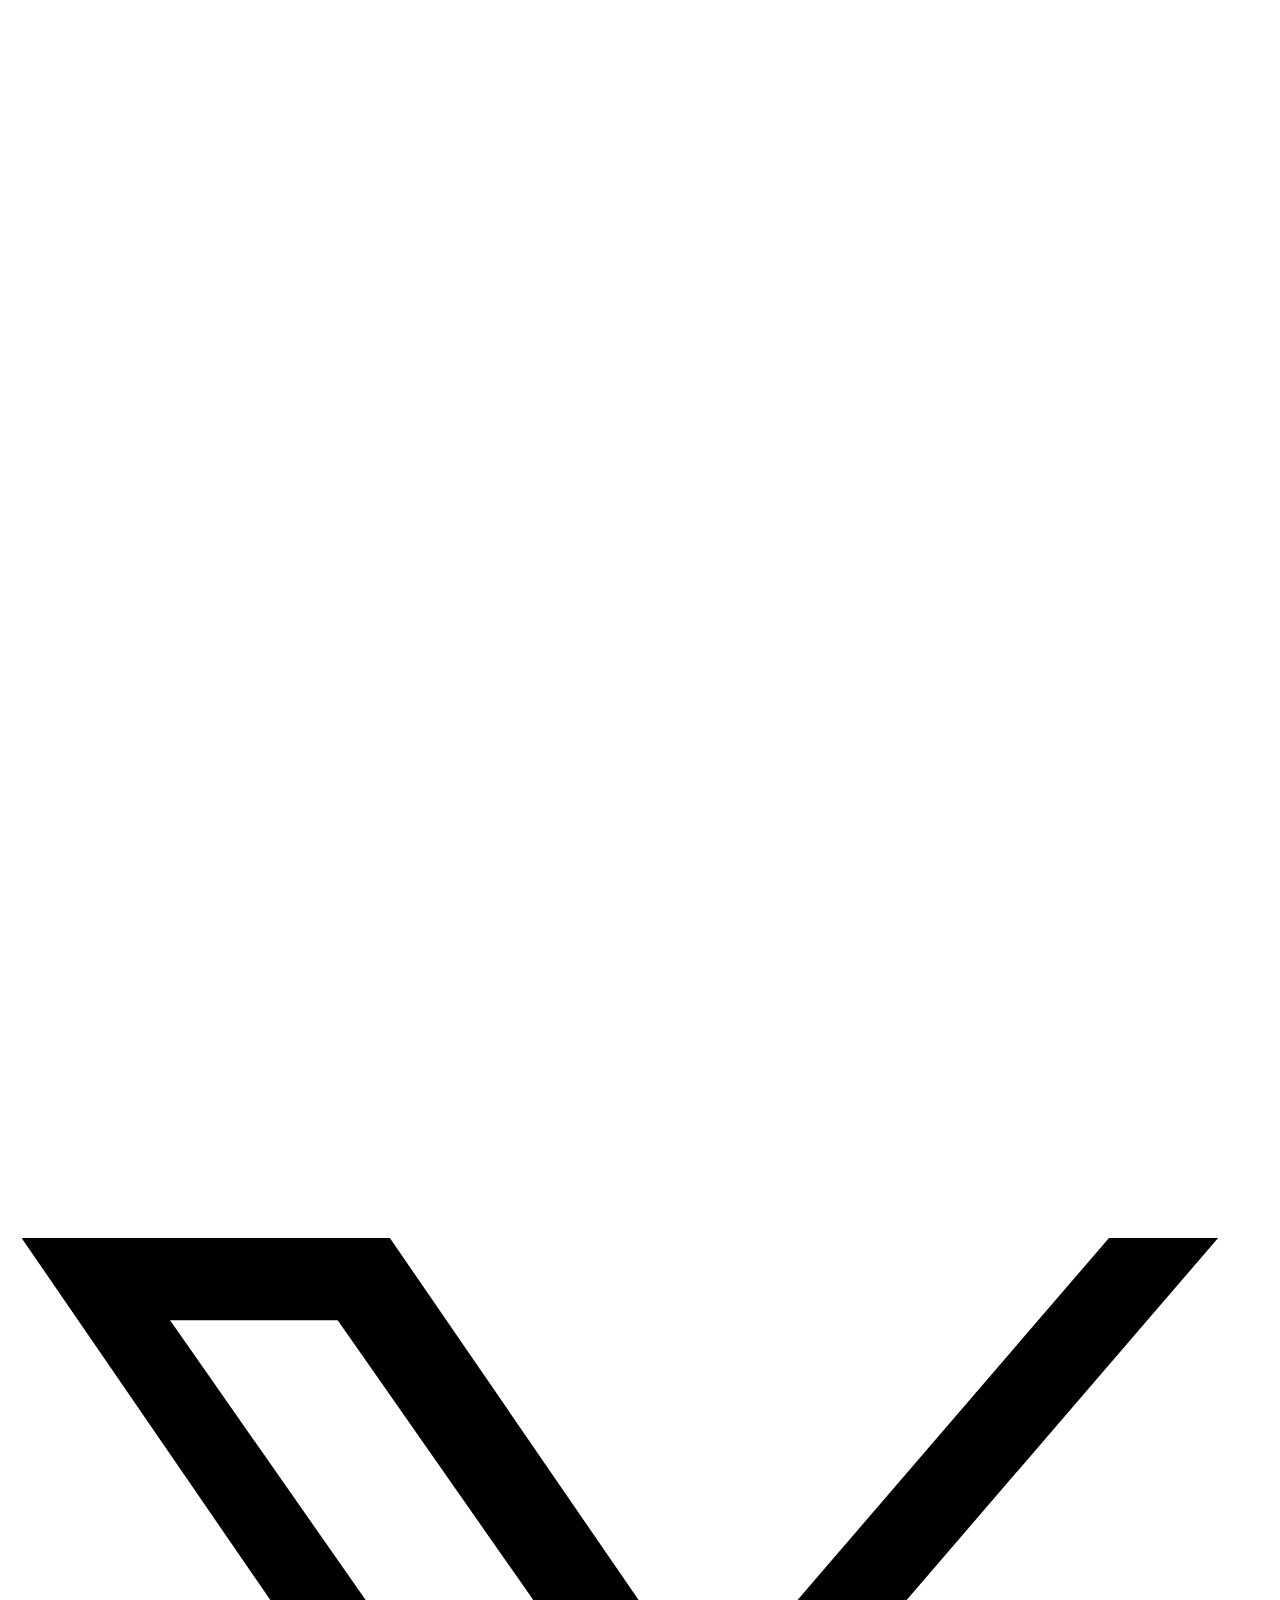
==== commit 642c340d: "feat: in contact section add other social accounts" ====
--- a/src/template.html
+++ b/src/template.html
@@ -172,11 +172,30 @@
 
       </section>
 
-      <section>
+      <section class="aboutMeSection">
         <h2>contact me</h2>
         <div class="details">
-          <a href="tel:+069">call me</a>
+          <div class="otherlinks">
+            <a href="tel:+069">call me</a>
           <a href="mailto:example@gmail.com">email me</a>
+          </div>
+          <div class="icons">
+            <a href="https://github.com/Prince-Web-Developer?tab=repositories" aria-label="github (opens in new tab)" target="_blank">
+            <svg class="github" viewBox="0 0 128 128">
+            <g fill="#ffffff"><path fill-rule="evenodd" clip-rule="evenodd" d="M64 5.103c-33.347 0-60.388 27.035-60.388 60.388 0 26.682 17.303 49.317 41.297 57.303 3.017.56 4.125-1.31 4.125-2.905 0-1.44-.056-6.197-.082-11.243-16.8 3.653-20.345-7.125-20.345-7.125-2.747-6.98-6.705-8.836-6.705-8.836-5.48-3.748.413-3.67.413-3.67 6.063.425 9.257 6.223 9.257 6.223 5.386 9.23 14.127 6.562 17.573 5.02.542-3.903 2.107-6.568 3.834-8.076-13.413-1.525-27.514-6.704-27.514-29.843 0-6.593 2.36-11.98 6.223-16.21-.628-1.52-2.695-7.662.584-15.98 0 0 5.07-1.623 16.61 6.19C53.7 35 58.867 34.327 64 34.304c5.13.023 10.3.694 15.127 2.033 11.526-7.813 16.59-6.19 16.59-6.19 3.287 8.317 1.22 14.46.593 15.98 3.872 4.23 6.215 9.617 6.215 16.21 0 23.194-14.127 28.3-27.574 29.796 2.167 1.874 4.097 5.55 4.097 11.183 0 8.08-.07 14.583-.07 16.572 0 1.607 1.088 3.49 4.148 2.897 23.98-7.994 41.263-30.622 41.263-57.294C124.388 32.14 97.35 5.104 64 5.104z"></path><path d="M26.484 91.806c-.133.3-.605.39-1.035.185-.44-.196-.685-.605-.543-.906.13-.31.603-.395 1.04-.188.44.197.69.61.537.91zm2.446 2.729c-.287.267-.85.143-1.232-.28-.396-.42-.47-.983-.177-1.254.298-.266.844-.14 1.24.28.394.426.472.984.17 1.255zM31.312 98.012c-.37.258-.976.017-1.35-.52-.37-.538-.37-1.183.01-1.44.373-.258.97-.025 1.35.507.368.545.368 1.19-.01 1.452zm3.261 3.361c-.33.365-1.036.267-1.552-.23-.527-.487-.674-1.18-.343-1.544.336-.366 1.045-.264 1.564.23.527.486.686 1.18.333 1.543zm4.5 1.951c-.147.473-.825.688-1.51.486-.683-.207-1.13-.76-.99-1.238.14-.477.823-.7 1.512-.485.683.206 1.13.756.988 1.237zm4.943.361c.017.498-.563.91-1.28.92-.723.017-1.308-.387-1.315-.877 0-.503.568-.91 1.29-.924.717-.013 1.306.387 1.306.88zm4.598-.782c.086.485-.413.984-1.126 1.117-.7.13-1.35-.172-1.44-.653-.086-.498.422-.997 1.122-1.126.714-.123 1.354.17 1.444.663zm0 0"></path></g>
+            </svg>
+          </a>
+          <a href="https://youtu.be/dQw4w9WgXcQ?si=DXtSjY6NtaNnqoT3" aria-label="twitter also known as x (opens in new tab)" target="_blank">
+            <svg viewBox="0 0 128 128">
+<path d="M75.916 54.2 122.542 0h-11.05L71.008 47.06 38.672 0H1.376l48.898 71.164L1.376 128h11.05L55.18 78.303 89.328 128h37.296L75.913 54.2ZM60.782 71.79l-4.955-7.086-39.42-56.386h16.972L65.19 53.824l4.954 7.086 41.353 59.15h-16.97L60.782 71.793Z" fill="#000" style="stroke-width:.104373"></path>
+</svg>
+          </a>
+          <a href="https://youtu.be/dQw4w9WgXcQ?si=DXtSjY6NtaNnqoT3" aria-label="linkedin (opens in new tab)" target="_blank">
+            <svg viewBox="0 0 128 128">
+<path fill="#0076b2" d="M116 3H12a8.91 8.91 0 00-9 8.8v104.42a8.91 8.91 0 009 8.78h104a8.93 8.93 0 009-8.81V11.77A8.93 8.93 0 00116 3z"></path><path fill="#fff" d="M21.06 48.73h18.11V107H21.06zm9.06-29a10.5 10.5 0 11-10.5 10.49 10.5 10.5 0 0110.5-10.49M50.53 48.73h17.36v8h.24c2.42-4.58 8.32-9.41 17.13-9.41C103.6 47.28 107 59.35 107 75v32H88.89V78.65c0-6.75-.12-15.44-9.41-15.44s-10.87 7.36-10.87 15V107H50.53z"></path>
+</svg>
+          </a>
+          </div>
         </div>
       </section>
     </main>
